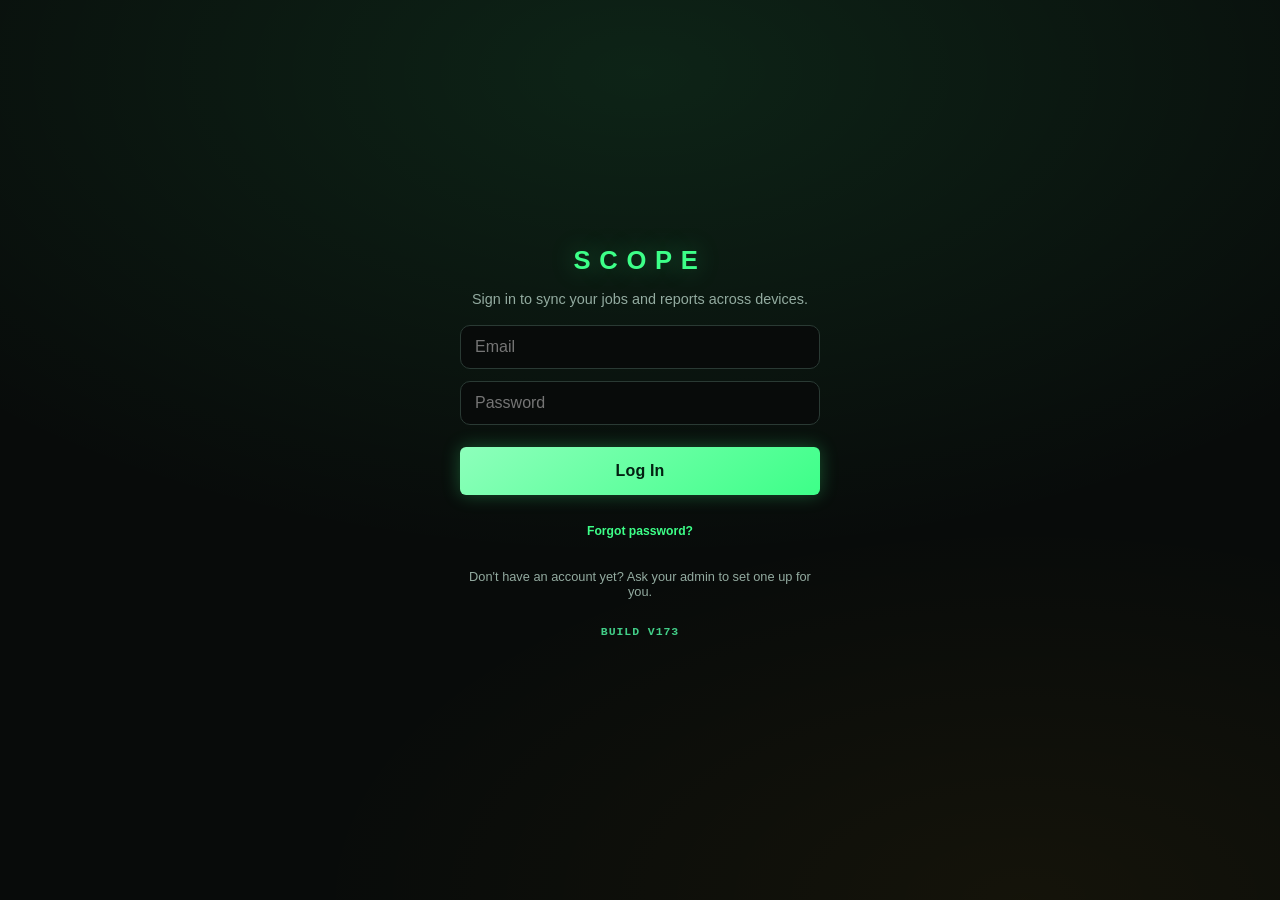
==== index.html @ f16baafd "v173: the doubled screens removed Stage 5 of the design audit, second part (the doubles).  The repor" ====
<!DOCTYPE html>
<html lang="en">
<head>
<meta charset="UTF-8" />
<meta name="viewport" content="width=device-width, initial-scale=1, viewport-fit=cover, maximum-scale=1" />
<title>Scope</title>
<meta name="theme-color" content="#080b0a" />
<meta name="description" content="Building/pest inspection field capture app" />
<link rel="manifest" href="manifest.json" />
<link rel="icon" href="icons/icon.svg" type="image/svg+xml" />
<link rel="apple-touch-icon" href="icons/icon.svg" />
<meta name="apple-mobile-web-app-capable" content="yes" />
<meta name="apple-mobile-web-app-status-bar-style" content="black-translucent" />
<!-- The error log is the FIRST script, ahead of everything, so a failure while the
     rest is still loading is caught (it reads APP_VERSION lazily, so order is safe).
     theme.js follows in the head so a light choice never flashes dark. -->
<script src="error-log.js"></script>
<script src="test-clock.js"></script>
<script src="theme.js"></script>
<link rel="stylesheet" href="styles.css" />
</head>
<body>

<!-- ============ LOGIN VIEW ============ -->
<section id="view-login" class="view">
  <main class="content login-content">
    <div class="login-card">
      <h1 class="login-title">Scope</h1>
      <p class="login-sub">Sign in to sync your jobs and reports across devices.</p>
      <input id="login-email" type="email" placeholder="Email" autocomplete="username" />
      <input id="login-password" type="password" placeholder="Password" autocomplete="current-password" />
      <button id="login-btn" class="btn btn-primary full">Log In</button>
      <p id="login-error" class="login-error hidden"></p>
      <button id="login-forgot" type="button" class="link-btn login-forgot">Forgot password?</button>
      <p class="login-hint">Don't have an account yet? Ask your admin to set one up for you.</p>
      <p id="build-version-label" class="build-version-label"></p>
    </div>
  </main>
</section>

<!-- ============ JOB LIST VIEW ============ -->
<section id="view-joblist" class="view hidden">
  <header class="topbar">
    <h1>Scope</h1>
    <!-- Two in the bar and the rest behind More. Six icons is 324px of
         controls in a 343px phone header, which left the app's own name with
         nineteen pixels. The two kept out here are the ones opened daily. -->
    <button id="open-scheduler-btn" class="icon-btn" aria-label="Scheduler" title="Scheduler">📅</button>
    <button id="open-leads-btn" class="icon-btn" aria-label="Leads" title="Leads">📇</button>
    <button id="open-more-btn" class="icon-btn" aria-label="More" title="More">⋯</button>
  </header>

  <!-- The screens that are opened weekly rather than daily. -->
  <div id="more-sheet" class="more-sheet hidden">
    <div class="more-sheet-panel">
      <button id="open-clients-btn" class="more-item"><span>👥</span> Clients</button>
      <button id="open-referrals-btn" class="more-item"><span>🤝</span> Referrals</button>
      <button id="open-sops-btn" class="more-item"><span>📘</span> SOP library</button>
      <button id="open-swms-btn" class="more-item"><span>🦺</span> Safety statements</button>
      <button id="open-assets-btn" class="more-item"><span>🏷</span> Station register</button>
      <button id="open-business-btn" class="more-item"><span>📊</span> Business figures</button>
      <button id="open-archive-btn" class="more-item"><span>🗂</span> Saved reports</button>
      <button id="open-subcontractors-btn" class="more-item hidden"><span>🧰</span> Subcontractors</button>
      <button id="open-settings-btn" class="more-item"><span>⚙</span> Settings</button>
      <button id="more-close-btn" class="btn btn-secondary full">Close</button>
    </div>
  </div>

  <div id="sync-bar" class="sync-bar hidden">
    <span id="sync-status-text" class="sync-status-text">Signed in</span>
    <span class="sync-actions">
      <button id="business-details-btn" class="link-btn hidden">Settings</button>
      <button id="sync-now-btn" class="link-btn">Sync now</button>
      <button id="password-btn" class="link-btn">Password</button>
      <button id="logout-btn" class="link-btn">Log out</button>
    </span>
  </div>

  <!-- Only shown when something did not back up. The one-line status above
       ellipsises, and "Some items not backed up" on its own tells a
       technician nothing about whether their photos are safe. -->
  <div id="sync-detail" class="sync-detail hidden"></div>

  <main class="content">
    <div class="joblist-toolbar">
      <input id="job-search-input" type="search" class="job-search-input" placeholder="Search jobs by name or address…" autocomplete="off" />
      <div id="job-status-filters" class="status-filter-row">
        <button class="status-filter-chip active" data-status="all">All</button>
        <button class="status-filter-chip" data-status="new">New</button>
        <button class="status-filter-chip" data-status="in_progress">In Progress</button>
        <button class="status-filter-chip" data-status="review">Review</button>
        <button class="status-filter-chip" data-status="completed">Completed</button>
        <button class="status-filter-chip" data-status="due">Due</button>
      </div>
      <!-- Built and shown only once a second technician actually exists —
           see renderTechnicianFilters in app.js. A solo business never
           sees this row at all. -->
      <div id="job-technician-filters" class="status-filter-row hidden"></div>
    </div>

    <div id="job-form" class="card job-form hidden">
      <div id="job-type-picker" class="job-type-picker" role="radiogroup" aria-label="Job type">
        <button type="button" class="job-type-chip active" data-job-type="termite" data-doc-type="timber_pest_inspection">🐜 Timber Pest Inspection</button>
        <button type="button" class="job-type-chip" data-job-type="termite" data-doc-type="termite_monitoring">📍 Monitoring Station Visit</button>
        <button type="button" class="job-type-chip" data-job-type="pest_treatment" data-doc-type="general_pest">🧪 General Pest Treatment</button>
      </div>
      <input id="job-name" type="text" maxlength="120" autocapitalize="words" placeholder="Client / site name" autocomplete="off" />
      <div class="address-field">
        <input id="job-address" type="text" maxlength="200" placeholder="Property address (optional)" autocomplete="off" />
        <ul id="job-address-suggestions" class="address-suggestions hidden"></ul>
        <span class="address-attribution">Address search © OpenStreetMap contributors</span>
      </div>
      <input id="job-phone" type="tel" maxlength="20" placeholder="Client phone (optional)" autocomplete="off" />
      <input id="job-email" type="email" maxlength="120" autocapitalize="none" placeholder="Client email (optional)" autocomplete="off" />
      <!-- Shown when a phone/email matches an existing job — there is no
           client record to open, just a look back at what this same
           contact has booked before. See findClientHistory in db.js. -->
      <div id="returning-client-panel" class="returning-client-panel hidden"></div>
      <label class="field-label">Book it in (optional)</label>
      <div class="row gap">
        <input id="job-scheduled-date" type="date" />
        <input id="job-scheduled-time" type="time" value="09:00" />
      </div>
      <!-- Timber pest inspections only (client-agreement.js). Goes with the
           booking confirmation, so it needs an email and a booked time. -->
      <label id="job-agreement-row" class="job-agreement-row">
        <input id="job-agreement" type="checkbox" checked />
        <span>Email the inspection agreement for the client to sign before the visit</span>
      </label>
      <textarea id="job-notes" maxlength="2000" placeholder="Notes (optional)" rows="2"></textarea>
      <div class="row gap">
        <button id="job-form-cancel" class="btn btn-secondary flex1">Cancel</button>
        <button id="job-form-save" class="btn btn-primary flex1">Create Job</button>
      </div>
    </div>

    <ul id="job-list" class="job-list"></ul>

    <p id="job-empty" class="empty-hint hidden">No jobs yet. Tap "+ New Job" to start your first inspection.</p>
  </main>

  <button id="new-job-btn" class="fab" aria-label="New Job">+ New Job</button>
</section>

<!-- ============ JOB CAPTURE VIEW ============ -->
<section id="view-job" class="view hidden">
  <header class="topbar">
    <button id="back-btn" class="icon-btn" aria-label="Back">←</button>
    <div class="topbar-title">
      <h1 id="job-title">Job</h1>
      <span id="job-subtitle" class="subtitle"></span>
    </div>
    <!-- Hidden until a second technician exists (see renderAssignedToTag in
         app.js) — a solo business has nobody to reassign a job to. -->
    <button id="assigned-to-btn" class="link-btn hidden" aria-label="Reassign this job"></button>
    <button id="delete-job-btn" class="icon-btn" aria-label="Delete job">🗑</button>
  </header>

  <main class="content">
    <div id="due-callout" class="due-callout hidden">
      <span class="due-callout-title" id="due-callout-title"></span>
      <span class="due-callout-sub" id="due-callout-sub"></span>
      <button id="rebook-job-btn" class="btn btn-primary">📅 Book the next inspection</button>
    </div>

    <div id="plan-row" class="plan-row hidden">
      <span id="plan-text" class="plan-text"></span>
      <button id="plan-btn" class="link-btn"></button>
    </div>

    <div class="card inspection-card">
      <div class="row spread">
        <span id="job-status-badge" class="status-badge status-new">New</span>
        <span id="inspection-timer" class="inspection-timer hidden">0:00</span>
      </div>
      <div class="row gap wrap">
        <button id="start-inspection-btn" class="btn btn-primary flex1">▶ Start inspection</button>
        <button id="finish-inspection-btn" class="btn btn-primary flex1 hidden">Finish and open report</button>
      </div>
      <button id="view-report-btn" class="btn btn-outline full hidden">📄 Open Report</button>
      <div id="doc-type-row" class="doc-type-row hidden"></div>
      <button id="view-invoice-btn" class="btn btn-outline full hidden">💰 Invoice</button>
      <button id="client-link-btn" class="btn btn-outline full hidden">🔗 Client link</button>
    </div>

    <!-- One link, one job, expiring. See supabase-migration-027 for why it is
         not a client login. -->
    <div id="client-link-panel" class="card client-link-panel hidden">
      <div class="row spread">
        <strong>Client link</strong>
        <button id="client-link-close" class="icon-btn" aria-label="Close">✕</button>
      </div>
      <p id="client-link-hint" class="calendar-feed-hint">Loading…</p>
      <div class="calendar-feed-url-row">
        <input id="client-link-url" type="text" class="hidden" readonly aria-label="Client link" />
        <button id="client-link-copy" class="btn btn-secondary hidden">Copy</button>
      </div>
      <!-- Asking the client to accept is opt-in, not inferred from the
           document type: an action plan is often sent as the record of works
           already agreed to in person, with the acceptance signed in wet ink,
           and asking a second time muddies which acceptance is the real one.
           See supabase-migration-030. -->
      <label id="client-link-ask-row" class="client-link-ask hidden">
        <input id="client-link-ask" type="checkbox" />
        <span>Ask the client to accept the quote on this page</span>
      </label>
      <div id="client-link-accepted" class="client-link-accepted hidden">
        <p id="client-link-accepted-text"></p>
        <button id="client-link-apply" class="btn btn-outline full">Put this signature on the report</button>
      </div>
      <!-- The inspection agreement, signed before the visit (client-agreement.js). -->
      <label id="client-link-agree-row" class="client-link-ask hidden">
        <input id="client-link-agree" type="checkbox" />
        <span>Ask the client to sign the inspection agreement on this page</span>
      </label>
      <p id="client-link-agreed-text" class="client-link-agreed hidden"></p>
      <button id="client-link-create" class="btn btn-outline full hidden">Create a link</button>
      <button id="client-link-revoke" class="btn btn-secondary full hidden">Revoke this link</button>
    </div>

    <datalist id="zone-suggestions"></datalist>

    <div id="zone-chip-row" class="zone-chip-row hidden"></div>

    <div class="gallery-toolbar">
      <span id="gallery-count" class="gallery-count"></span>
      <button id="gallery-select-toggle" class="link-btn hidden">Select</button>
    </div>

    <div id="gallery" class="gallery"></div>
    <p id="gallery-empty" class="empty-hint">No captures yet for this job. Photos and notes are captured during Start and Finish Inspection.</p>
  </main>

  <div id="selection-bar" class="action-bar selection-bar hidden">
    <button id="selection-cancel-btn" class="icon-btn" aria-label="Cancel selection">✕</button>
    <span id="selection-count" class="selection-count">0 selected</span>
    <button id="selection-save-btn" class="btn btn-secondary" aria-label="Save the selected photos to this phone">⬇ Save</button>
    <button id="selection-zone-btn" class="btn btn-secondary">Change area</button>
    <button id="selection-delete-btn" class="btn btn-danger">Delete</button>
  </div>
</section>

<!-- ============ BULK ZONE-CHANGE MODAL ============ -->
<section id="bulk-zone-modal" class="modal bulk-zone-modal hidden">
  <div class="bulk-zone-card">
    <h2>Change area</h2>
    <p id="bulk-zone-hint" class="import-hint"></p>
    <input id="bulk-zone-input" list="zone-suggestions" type="text" placeholder="e.g. Roof void, Subfloor, Back fence…" autocomplete="off" />
    <div class="row gap">
      <button id="bulk-zone-cancel" class="btn btn-secondary flex1">Cancel</button>
      <button id="bulk-zone-save" class="btn btn-primary flex1">Apply</button>
    </div>
  </div>
</section>

<!-- ============ INSPECTION PHOTO CAPTURE (live camera preview) ============ -->
<section id="inspection-modal" class="modal hidden">
  <div class="camera-wrap">
    <!-- v129: no viewfinder here. Take photo opens the phone's own camera app
         (better focus, flash and low light); the last photo taken shows here
         so it is plain the shot landed. -->
    <div class="inspection-stage">
      <img id="inspection-last-photo" class="inspection-last-photo hidden" alt="The last photo taken" />
      <p id="inspection-stage-hint" class="inspection-stage-hint">Tap <strong>Take photo</strong> and your phone's camera opens. Take the shot, tap the tick, and it comes straight back here.</p>
    </div>
    <div id="inspection-prompt" class="inspection-prompt hidden">
      <span class="inspection-prompt-title">Photograph the front of the property</span>
      <!-- Landscape, and said first. The cover is a wide block on an A4 page,
           so a portrait shot gets letterboxed with the house small in the
           middle — and a house is wider than it is tall anyway. -->
      <span class="inspection-prompt-sub"><strong>Turn the phone sideways.</strong> This becomes the report cover, and fills in most of the property details for you.</span>
    </div>
    <!-- Guided walk (photo-walk.js): one step at a time after the front photo. -->
    <div id="inspection-walk" class="inspection-walk hidden" aria-live="polite"></div>
    <div id="inspection-flash" class="inspection-flash" aria-hidden="true"></div>
    <div class="camera-zone-pill" id="inspection-zone-pill"></div>
    <div id="inspection-checklist-row" class="inspection-checklist-row hidden"></div>
    <input id="inspection-zone-input" list="zone-suggestions" type="text" placeholder="The area you're in now…" autocomplete="off" />
  </div>
  <div class="camera-controls inspection-controls">
    <button id="inspection-still-btn" class="btn btn-primary inspection-take-btn" aria-label="Take photo">📷 Take photo</button>
    <button id="inspection-gallery-btn" class="btn btn-secondary inspection-gallery-btn" aria-label="Add photos from the gallery">🖼 Gallery</button>
    <!-- `capture` set as an attribute (see report.js): it is what makes a
         phone open the camera instead of the photo library. -->
    <input id="inspection-camera-input" type="file" accept="image/*" capture="environment" class="hidden" />
    <input id="inspection-gallery-input" type="file" accept="image/*" multiple class="hidden" />
  </div>
  <button id="inspection-finish-btn" class="btn btn-primary generate-form-btn" aria-label="Finish the inspection and open the report">Finish and open report</button>
</section>

<!-- ============ CAPTURE DETAIL MODAL ============ -->
<section id="detail-modal" class="modal detail-modal hidden">
  <header class="detail-header">
    <button id="detail-close" class="icon-btn light" aria-label="Close">✕</button>
    <span id="detail-zone" class="detail-zone-label"></span>
    <button id="detail-delete" class="icon-btn light" aria-label="Delete capture">🗑</button>
  </header>
  <div class="detail-body" id="detail-body">
    <button id="detail-prev" class="detail-nav-btn detail-nav-prev" aria-label="Previous capture">‹</button>
    <div class="detail-photo-zoom-wrap" id="detail-photo-zoom-wrap">
      <img id="detail-photo" class="detail-photo hidden" alt="Capture photo" />
    </div>
    <button id="detail-next" class="detail-nav-btn detail-nav-next" aria-label="Next capture">›</button>
    <div id="detail-audio-wrap" class="detail-audio-wrap hidden">
      <audio id="detail-audio" controls></audio>
    </div>
    <button id="detail-apply-suggested-zone" class="btn btn-outline detail-add-memo hidden">✨ Use the suggested area</button>
    <button id="detail-save-btn" class="btn btn-outline detail-add-memo hidden">⬇ Save to phone</button>
  </div>
</section>

<!-- ============ REPORT REVIEW VIEW ============ -->
<section id="view-report" class="view hidden">
  <header class="topbar">
    <button id="report-back-btn" class="icon-btn" aria-label="Back">←</button>
    <div class="topbar-title">
      <h1 id="report-title">Termite Inspection Report</h1>
      <span id="report-subtitle" class="subtitle"></span>
    </div>
    <button id="report-export-btn" class="icon-btn" aria-label="Export PDF" title="Export PDF">⤓</button>
  </header>

  <main class="content">
    <div class="card ai-draft-card">
      <div class="row spread">
        <div>
          <strong>AI Draft</strong>
          <p class="ai-draft-hint">Have AI read your photos and suggest answers for you to review.</p>
        </div>
      </div>
      <button id="ai-draft-btn" class="btn btn-outline full">🤖 Generate AI Draft</button>
    </div>

    <div id="schema-mismatch-notice" class="card schema-mismatch hidden"></div>

    <ul id="report-section-list" class="report-section-list"></ul>

    <div id="audit-trail-card" class="card audit-card hidden">
      <button id="audit-toggle-btn" class="btn btn-outline full">🕓 History</button>
      <div id="audit-trail-body" class="audit-body hidden"></div>
    </div>

    <div id="preflight-card" class="card preflight-card hidden">
      <div id="preflight-body" class="preflight-body"></div>
    </div>

    <button id="finalize-report-btn" class="btn btn-primary full" disabled>Sign and finish</button>
    <p id="finalize-hint" class="empty-hint">All sections need a green tick before the report can be finalized.</p>
    <div id="finalize-post-actions" class="finalize-post-actions hidden">
      <button id="report-send-btn" class="btn btn-primary">📧 Send Report</button>
      <button id="report-save-btn" class="btn btn-secondary">💾 Save Report</button>
    </div>
    <!-- Hidden until the report has actually been emailed once (see
         renderEmailStatus in report.js) — "did they get it" only ever
         means anything after a send has happened. -->
    <div id="email-status-row" class="email-status-row hidden">
      <span id="email-status-text"></span>
      <button id="email-status-check-btn" class="link-btn">Check status</button>
    </div>
  </main>
</section>

<!-- ============ REPORT SECTION EDITOR VIEW ============ -->
<section id="view-report-section" class="view hidden">
  <header class="topbar">
    <button id="section-back-btn" class="icon-btn" aria-label="Back">←</button>
    <div class="topbar-title">
      <h1 id="section-title">Section</h1>
      <span id="section-subtitle" class="subtitle"></span>
    </div>
  </header>

  <main class="content">
    <div id="report-section-fields" class="report-section-fields"></div>
  </main>

  <div class="action-bar">
    <button id="section-save-btn" class="btn btn-primary full">Save & Back to Report</button>
  </div>
</section>

<!-- ============ CLIENTS ============ -->
<!-- Who the work is for. A client is NOT a property — one client can have
     four — so the address here is their billing address and the property
     stays on the job. See migration 029. -->
<section id="view-clients" class="view hidden">
  <header class="topbar">
    <button id="clients-back-btn" class="icon-btn" aria-label="Back">←</button>
    <div class="topbar-title">
      <h1>Clients</h1>
      <span id="clients-subtitle" class="subtitle"></span>
    </div>
  </header>
  <main class="content">
    <input id="clients-search" type="search" class="search-input" placeholder="Search by name, phone or address…" autocomplete="off" />
    <ul id="clients-list" class="report-section-list"></ul>
  </main>
  <div class="action-bar">
    <button id="client-new-btn" class="btn btn-primary full">+ New client</button>
  </div>
</section>

<!-- Referral register (referrals-ui.js, v121). -->
<section id="view-referrals" class="view hidden">
  <header class="topbar">
    <button id="referrals-back-btn" class="icon-btn" aria-label="Back">←</button>
    <div class="topbar-title">
      <h1>Referrals</h1>
      <span id="referrals-subtitle" class="subtitle"></span>
    </div>
  </header>
  <main class="content">
    <p class="empty-hint referrals-rule">$50 off their next service for every person a client refers, once that person has paid for their first job.</p>
    <div id="referrals-summary" class="referrals-summary"></div>
    <div id="referral-form" class="card referral-form hidden">
      <label class="field-label" for="referral-referrer">Who made the referral</label>
      <select id="referral-referrer"></select>
      <label class="field-label" for="referral-referred">Who they referred</label>
      <select id="referral-referred"></select>
      <input id="referral-notes" type="text" maxlength="300" placeholder="Notes (optional)" autocomplete="off" />
      <p id="referral-form-err" class="referral-form-err" hidden></p>
      <div class="row gap">
        <button id="referral-cancel-btn" class="btn btn-secondary flex1">Cancel</button>
        <button id="referral-save-btn" class="btn btn-primary flex1">Record it</button>
      </div>
    </div>
    <ul id="referrals-list" class="referrals-list"></ul>
  </main>
  <div class="action-bar">
    <button id="referral-new-btn" class="btn btn-primary full">+ Record a referral</button>
  </div>
</section>

<!-- SOP library (sops-ui.js, v122). -->
<section id="view-sops" class="view hidden">
  <header class="topbar">
    <button id="sops-back-btn" class="icon-btn" aria-label="Back">←</button>
    <div class="topbar-title">
      <h1>SOP library</h1>
      <span id="sops-subtitle" class="subtitle"></span>
    </div>
    <button id="sops-print-btn" class="icon-btn" aria-label="Print the SOP register" title="Print the register">⤓</button>
  </header>
  <main class="content">
    <p class="empty-hint sops-rule">Each procedure is approved, reviewed on schedule and signed as read, and every version is kept: the record an ISO 9001 auditor asks to see.</p>
    <input id="sops-search" type="search" class="search-input" placeholder="Search procedures…" autocomplete="off" />
    <div id="sops-lists"></div>
    <div id="sops-starters" class="card sops-starters hidden">
      <p>Starter drafts, written from how Scope already works: inspections, chemicals, roof and subfloor safety, records, complaints, document control, equipment checks. Read, change and approve each one.</p>
      <button id="sops-starters-btn" class="btn btn-outline full">Add starter drafts</button>
    </div>
  </main>
  <div class="action-bar">
    <button id="sop-new-btn" class="btn btn-primary full">+ New SOP</button>
  </div>
</section>

<section id="view-sop" class="view hidden">
  <header class="topbar">
    <button id="sop-back-btn" class="icon-btn" aria-label="Back">←</button>
    <div class="topbar-title">
      <h1 id="sop-code">SOP</h1>
      <span id="sop-state" class="subtitle"></span>
    </div>
  </header>
  <main class="content">
    <h2 id="sop-title" class="sop-title"></h2>
    <dl id="sop-meta" class="sop-meta"></dl>
    <p id="sop-draft-banner" class="sop-draft-banner hidden"></p>
    <article id="sop-body" class="card sop-body"></article>
    <div class="sop-actions">
      <button id="sop-sign-btn" class="btn btn-primary full">I have read this</button>
      <button id="sop-edit-btn" class="btn btn-outline full">Edit</button>
      <button id="sop-approve-btn" class="btn btn-primary full">Approve</button>
      <button id="sop-discard-btn" class="btn btn-secondary full">Discard the draft</button>
      <button id="sop-reviewed-btn" class="btn btn-outline full">Reviewed: no changes needed</button>
      <button id="sop-print-btn" class="btn btn-outline full">Print / save as PDF</button>
      <p id="sop-admin-note" class="empty-hint sop-admin-note hidden">Only an admin can approve changes.</p>
    </div>
    <h2 id="sop-signed-title" class="business-heading">Read and signed</h2>
    <ul id="sop-signed" class="sop-small-list"></ul>
    <h2 class="business-heading">History</h2>
    <ul id="sop-history" class="sop-small-list"></ul>
    <button id="sop-retire-btn" class="btn btn-secondary full sop-retire">Retire this SOP</button>
  </main>
</section>

<section id="view-sop-edit" class="view hidden">
  <header class="topbar">
    <button id="sop-edit-back-btn" class="icon-btn" aria-label="Back">←</button>
    <div class="topbar-title">
      <h1>Edit SOP</h1>
      <span id="sop-edit-heading" class="subtitle"></span>
    </div>
  </header>
  <main class="content sop-edit">
    <label class="field-label" for="sop-edit-title">Title</label>
    <input id="sop-edit-title" type="text" maxlength="160" autocomplete="off" />
    <div class="row gap">
      <div class="flex1">
        <label class="field-label" for="sop-edit-category">Category</label>
        <select id="sop-edit-category"></select>
      </div>
      <div class="flex1">
        <label class="field-label" for="sop-edit-review">Review every</label>
        <select id="sop-edit-review">
          <option value="6">6 months</option>
          <option value="12">12 months</option>
          <option value="24">24 months</option>
        </select>
      </div>
    </div>
    <label class="field-label" for="sop-edit-owner">Owner (who keeps it up to date)</label>
    <input id="sop-edit-owner" type="text" maxlength="120" autocomplete="off" />
    <label class="field-label" for="sop-edit-body">The procedure</label>
    <textarea id="sop-edit-body" rows="16" placeholder="## Heading&#10;1. A numbered step&#10;- A bullet point"></textarea>
    <p class="empty-hint sop-format-hint">## starts a heading, 1. a numbered step, - a bullet.</p>
    <div id="sop-edit-note-row">
      <label class="field-label" for="sop-edit-note">What changed in this version</label>
      <input id="sop-edit-note" type="text" maxlength="300" autocomplete="off" placeholder="e.g. Added the roof void heat limit" />
    </div>
  </main>
  <div class="action-bar">
    <button id="sop-edit-save" class="btn btn-primary full">Save draft</button>
  </div>
</section>

<section id="view-client" class="view hidden">
  <header class="topbar">
    <button id="client-back-btn" class="icon-btn" aria-label="Back">←</button>
    <div class="topbar-title">
      <h1 id="client-title">Client</h1>
      <span id="client-subtitle" class="subtitle"></span>
    </div>
    <button id="client-delete-btn" class="icon-btn" aria-label="Delete client" title="Delete client">🗑</button>
  </header>
  <main class="content">
    <div id="client-fields"></div>

    <h2 class="business-heading">Properties</h2>
    <ul id="client-properties" class="report-section-list"></ul>

    <h2 class="business-heading">Jobs</h2>
    <ul id="client-jobs" class="report-section-list"></ul>
  </main>
  <div class="action-bar">
    <button id="client-save-btn" class="btn btn-primary full">Save</button>
  </div>
</section>

<!-- ============ LEADS ============ -->
<!-- Enquiries that are not yet jobs. Kept out of the diary on purpose: a job
     is work that exists, a lead is work that might. -->
<section id="view-leads" class="view hidden">
  <header class="topbar">
    <button id="leads-back-btn" class="icon-btn" aria-label="Back">←</button>
    <div class="topbar-title">
      <h1>Enquiries</h1>
      <span id="leads-subtitle" class="subtitle"></span>
    </div>
  </header>
  <main class="content">
    <div id="leads-due" class="card leads-due hidden"></div>
    <div id="leads-board"></div>
  </main>
  <div class="action-bar">
    <button id="lead-new-btn" class="btn btn-primary full">+ New enquiry</button>
  </div>
</section>

<section id="view-lead" class="view hidden">
  <header class="topbar">
    <button id="lead-back-btn" class="icon-btn" aria-label="Back">←</button>
    <div class="topbar-title">
      <h1 id="lead-title">Enquiry</h1>
      <span id="lead-subtitle" class="subtitle"></span>
    </div>
    <button id="lead-delete-btn" class="icon-btn" aria-label="Delete enquiry" title="Delete enquiry">🗑</button>
  </header>
  <main class="content">
    <div id="lead-due-banner" class="card leads-due hidden"></div>
    <div id="lead-fields"></div>

    <h2 class="business-heading">Where it is up to</h2>
    <div id="lead-stages" class="lead-stages"></div>

    <h2 class="business-heading">Do something about it</h2>
    <div class="lead-actions">
      <button id="lead-call-btn" class="btn btn-outline">📞 Call</button>
      <button id="lead-text-btn" class="btn btn-outline">💬 Text</button>
      <button id="lead-snooze-btn" class="btn btn-secondary">Snooze a week</button>
    </div>
    <button id="lead-convert-btn" class="btn btn-primary full lead-convert">Won — book it as a job</button>
  </main>
</section>

<!-- ============ QR SCANNER ============ -->
<!-- Reads the sticker inside a bait station cap. The phone's own camera app
     takes the photo; it is decoded on the device and thrown away. This
     screen only shows while that photo is read, or when it could not be. -->
<input id="qr-camera-input" type="file" accept="image/*" capture="environment" class="hidden">
<section id="qr-modal" class="modal hidden">
  <div class="camera-wrap qr-stage">
    <p id="qr-hint" class="qr-hint">Reading the sticker…</p>
  </div>
  <div class="camera-controls qr-controls">
    <button id="qr-retry-btn" class="btn btn-primary hidden">📷 Try again</button>
    <button id="qr-cancel-btn" class="btn btn-secondary">Cancel</button>
  </div>
</section>

<!-- ============ STATION REGISTER ============ -->
<!-- The stations physically installed at a property, built from the station
     registers in the reports rather than kept in a second store that could
     disagree with them. See assets.js. -->
<section id="view-assets" class="view hidden">
  <header class="topbar">
    <button id="assets-back-btn" class="icon-btn" aria-label="Back">←</button>
    <div class="topbar-title">
      <h1>Stations</h1>
      <span class="subtitle">Properties with a register</span>
    </div>
  </header>
  <main class="content">
    <ul id="assets-property-list" class="report-section-list"></ul>
  </main>
</section>

<section id="view-asset-property" class="view hidden">
  <header class="topbar">
    <button id="asset-property-back-btn" class="icon-btn" aria-label="Back">←</button>
    <div class="topbar-title">
      <h1 id="asset-property-title">Property</h1>
      <span id="asset-property-subtitle" class="subtitle"></span>
    </div>
  </header>
  <main class="content">
    <ul id="asset-station-list" class="report-section-list"></ul>
  </main>
  <div class="action-bar">
    <button id="asset-stickers-btn" class="btn btn-outline full">🏷 Print QR stickers</button>
  </div>
</section>

<section id="view-asset-stickers" class="view hidden">
  <header class="topbar no-print">
    <button id="asset-stickers-back-btn" class="icon-btn" aria-label="Back">←</button>
    <div class="topbar-title">
      <h1>QR stickers</h1>
      <span id="asset-stickers-subtitle" class="subtitle"></span>
    </div>
  </header>
  <main class="content">
    <p class="empty-hint no-print">
      Print on weatherproof label stock and stick one inside each station cap. Scanning one opens that
      station straight away, so a finding cannot be recorded against the wrong number.
      The code carries a reference and nothing else — no address, no client name.
    </p>
    <div id="asset-sticker-sheet" class="sticker-sheet"></div>
  </main>
  <div class="action-bar no-print">
    <button id="asset-print-btn" class="btn btn-primary full">Print</button>
  </div>
</section>

<!-- ============ BUSINESS FIGURES ============ -->
<!-- Reads the records already on the device. Nothing here is entered by
     hand, so nothing here can be out of date in a way the diary is not. -->
<section id="view-business" class="view hidden">
  <header class="topbar">
    <button id="business-back-btn" class="icon-btn" aria-label="Back">←</button>
    <div class="topbar-title">
      <h1>Business</h1>
      <span id="business-period-label" class="subtitle"></span>
    </div>
  </header>

  <main class="content">
    <label class="field-label" for="business-period">Period</label>
    <select id="business-period" class="business-period"></select>

    <div id="business-body"></div>
  </main>
</section>

<!-- ============ SAFE WORK METHOD STATEMENTS ============ -->
<!-- Three views, mirroring the report flow a technician already knows:
     the register, one statement's sections, and one section being filled in.
     A statement is NOT a report document type — see DOCUMENT_TYPES in
     report.js — because a job holds one report and needs to be able to carry
     a safety statement alongside it rather than instead of it. -->
<section id="view-swms-list" class="view hidden">
  <header class="topbar">
    <button id="swms-list-back-btn" class="icon-btn" aria-label="Back">←</button>
    <div class="topbar-title">
      <h1>Safety statements</h1>
      <span class="subtitle">Safe Work Method Statements</span>
    </div>
  </header>

  <main class="content">
    <p class="empty-hint swms-intro">
      What a builder, strata manager or facilities company asks for before they will let you on site.
      One can be written for a single job, or once for an activity and reused.
    </p>
    <ul id="swms-list" class="report-section-list"></ul>
  </main>

  <div class="action-bar">
    <button id="swms-new-btn" class="btn btn-primary full">+ New statement</button>
  </div>
</section>

<section id="view-swms" class="view hidden">
  <header class="topbar">
    <button id="swms-back-btn" class="icon-btn" aria-label="Back">←</button>
    <div class="topbar-title">
      <h1 id="swms-title">Safe Work Method Statement</h1>
      <span id="swms-subtitle" class="subtitle"></span>
    </div>
    <button id="swms-delete-btn" class="icon-btn" aria-label="Delete statement" title="Delete statement">🗑</button>
  </header>

  <main class="content">
    <p id="swms-gate-hint" class="empty-hint">
      Answer “What This Job Involves” first — it decides which hazard pages you get.
    </p>
    <ul id="swms-section-list" class="report-section-list"></ul>
  </main>
</section>

<section id="view-swms-section" class="view hidden">
  <header class="topbar">
    <button id="swms-section-back-btn" class="icon-btn" aria-label="Back">←</button>
    <div class="topbar-title">
      <h1 id="swms-section-title">Section</h1>
      <span id="swms-section-subtitle" class="subtitle"></span>
    </div>
  </header>

  <main class="content">
    <div id="swms-section-fields" class="report-section-fields"></div>
  </main>

  <div class="action-bar">
    <button id="swms-section-save-btn" class="btn btn-primary full">Save &amp; Back</button>
  </div>
</section>

<!-- ============ SAVED REPORTS ARCHIVE VIEW ============ -->
<!-- ============ SCHEDULER VIEW ============ -->
<section id="view-scheduler" class="view hidden">
  <header class="topbar">
    <button id="scheduler-back-btn" class="icon-btn" aria-label="Back">←</button>
    <div class="topbar-title">
      <h1>Diary</h1>
      <span id="scheduler-month-label" class="subtitle"></span>
    </div>
    <button id="reminders-open" class="icon-btn" aria-label="Tomorrow's reminders" title="Tomorrow's reminders">🔔</button>
    <button id="calendar-feed-open" class="icon-btn" aria-label="Calendar feed" title="Subscribe from another calendar">🔗</button>
    <button id="agent-open" class="icon-btn" aria-label="Booking assistant" title="Booking assistant">💬</button>
  </header>

  <!-- Tomorrow's reminders. Checking what a client is about to be sent used
       to mean calling the Edge Function by hand with a JSON body, which is
       not a thing anyone should have to do to find out what their business
       is saying to their customers. Preview first, send second, always in
       that order. -->
  <div id="reminders-panel" class="agent-panel hidden">
    <div class="agent-head">
      <span class="agent-title">Tomorrow's reminders</span>
      <button id="reminders-close" class="icon-btn" aria-label="Close">✕</button>
    </div>
    <p id="reminders-hint" class="calendar-feed-hint">
      See exactly what each client gets before anything is sent.
    </p>
    <!-- Texts that came back. Above the list because a reply like "can we move it to
         11?" is more urgent than a preview of tomorrow. Empty and invisible when there
         is nothing unread. -->
    <!-- What clients asked for on their client page (portal-inbox.js, v134). -->
    <div id="reminders-portal"></div>
    <div id="reminders-replies"></div>
    <div id="reminders-list"></div>
    <button id="reminders-check" class="btn btn-outline full">Check tomorrow</button>
    <button id="reminders-send" class="btn btn-primary full hidden">Send these now</button>
  </div>

  <!-- Booking assistant: reads the diary and proposes bookings the
       technician confirms. Lives inside the scheduler because that is the
       only thing it can act on. -->
  <div id="agent-panel" class="agent-panel hidden">
    <div class="agent-head">
      <span class="agent-title">Booking assistant</span>
      <button id="agent-close" class="icon-btn" aria-label="Close assistant">✕</button>
    </div>
    <div id="agent-log" class="agent-log"></div>
    <div class="agent-input-row">
      <input id="agent-input" type="text" placeholder="e.g. book the Nguyen re-inspection Tuesday morning" autocomplete="off" />
      <button id="agent-send" class="btn btn-primary agent-send">Send</button>
    </div>
  </div>

  <!-- Calendar feed: a live .ics link any external calendar can subscribe
       to. See calendar-feed.js — this only holds the markup it drives. -->
  <div id="calendar-feed-panel" class="agent-panel hidden">
    <div class="agent-head">
      <span class="agent-title">Calendar feed</span>
      <button id="calendar-feed-close" class="icon-btn" aria-label="Close">✕</button>
    </div>
    <p id="calendar-feed-hint" class="calendar-feed-hint">Loading…</p>
    <div class="calendar-feed-url-row">
      <input id="calendar-feed-url" type="text" class="hidden" readonly aria-label="Calendar feed link" />
      <button id="calendar-feed-copy" class="btn btn-secondary hidden">Copy</button>
    </div>
    <button id="calendar-feed-generate" class="btn btn-outline full hidden">Generate link</button>
    <button id="calendar-feed-regenerate" class="btn btn-outline full hidden">Regenerate link</button>
  </div>

  <main class="content">
    <div class="cal-nav">
      <button id="scheduler-prev" class="icon-btn" aria-label="Previous month">‹</button>
      <!-- Today sits with the other two things that move the calendar, not up
           in the topbar. It was crowding the month label off a phone screen,
           and "jump back to today" was never a title-bar action to begin
           with — it belongs beside the arrows it undoes. -->
      <button id="scheduler-today" class="link-btn">Today</button>
      <button id="scheduler-next" class="icon-btn" aria-label="Next month">›</button>
    </div>

    <div id="scheduler-grid" class="cal-grid"></div>

    <div class="day-header">
      <h2 class="invoice-section-heading" id="scheduler-day-title">Today</h2>
      <span id="scheduler-day-load" class="day-load">Nothing booked</span>
    </div>
    <!-- Appears only on a day with three or more jobs that could be driven in
         a better order. It proposes; nothing moves until it is accepted. -->
    <button id="scheduler-tidy" class="btn btn-outline full hidden">Better order for this day</button>
    <div id="scheduler-slots" class="slot-list"></div>

    <h2 class="invoice-section-heading backlog-heading">
      Waiting to be booked <span id="scheduler-backlog-count" class="backlog-count hidden"></span>
    </h2>
    <p class="empty-hint backlog-hint">Tap Book to drop one into the first free slot on the selected day, or tap a slot above to choose the time.</p>
    <div id="scheduler-backlog" class="agenda-list"></div>
  </main>
</section>

<!-- ============ SLOT BOOKING PICKER ============ -->
<section id="slot-picker-modal" class="modal slot-picker-modal hidden">
  <div class="slot-picker-card">
    <h2 id="slot-picker-title">Book this slot</h2>
    <label class="field-label" for="slot-picker-duration">How long?</label>
    <select id="slot-picker-duration">
      <option value="30">30 minutes</option>
      <option value="60" selected>1 hour</option>
      <option value="90">1.5 hours</option>
      <option value="120">2 hours</option>
      <option value="180">3 hours</option>
      <option value="240">4 hours</option>
    </select>
    <p class="empty-hint slot-picker-hint">Pick a job to put in this slot:</p>
    <div id="slot-picker-list" class="slot-picker-list"></div>
    <button id="slot-picker-cancel" class="btn btn-secondary full">Cancel</button>
  </div>
</section>

<!-- ============ INVOICE VIEW ============ -->
<section id="view-invoice" class="view hidden">
  <header class="topbar">
    <button id="invoice-back-btn" class="icon-btn" aria-label="Back">←</button>
    <div class="topbar-title">
      <h1>Invoice</h1>
      <span id="invoice-subtitle" class="subtitle"></span>
    </div>
    <button id="invoice-print-btn" class="icon-btn" aria-label="Print invoice" title="Print / Save as PDF">⤓</button>
  </header>

  <main class="content">
    <div class="card invoice-meta">
      <div class="field-row">
        <label class="field-label">Bill to</label>
        <input id="invoice-client-name" type="text" placeholder="Client name" autocomplete="off" />
      </div>
      <div class="field-row">
        <label class="field-label">Client email</label>
        <input id="invoice-client-email" type="email" placeholder="Client email" autocomplete="off" />
      </div>
      <div class="field-row">
        <label class="field-label">Property</label>
        <input id="invoice-property" type="text" placeholder="Property address" autocomplete="off" />
      </div>
      <div class="row gap">
        <div class="field-row flex1">
          <label class="field-label">Issued</label>
          <input id="invoice-issue-date" type="date" />
        </div>
        <div class="field-row flex1">
          <label class="field-label">Due</label>
          <input id="invoice-due-date" type="date" />
        </div>
      </div>
    </div>

    <h2 class="invoice-section-heading">Line items</h2>
    <div id="invoice-lines" class="invoice-lines"></div>
    <button id="invoice-add-line" class="btn btn-outline full">+ Add line</button>

    <div class="card invoice-totals">
      <div class="invoice-total-row"><span>Subtotal</span><span id="invoice-subtotal">$0.00</span></div>
      <div class="invoice-total-row" id="invoice-gst-row"><span>GST (10%)</span><span id="invoice-gst">$0.00</span></div>
      <div class="invoice-total-row invoice-grand"><span>Total</span><span id="invoice-total">$0.00</span></div>
      <label class="checkbox-chip">
        <input id="invoice-gst-registered" type="checkbox" checked />
        Apply GST (registered for GST)
      </label>
    </div>

    <!-- Referral credit owed to this client (referrals-ui.js). -->
    <div id="invoice-referral-row" class="invoice-referral-row hidden">
      <p id="invoice-referral-text"></p>
      <button id="invoice-referral-btn" class="btn btn-outline full">Take $50 off this invoice</button>
    </div>

    <div id="invoice-xero-state" class="invoice-xero-state"></div>

    <!-- Paid: from Xero, or marked by hand for money received outside it. -->
    <div id="invoice-paid-row" class="invoice-paid-row">
      <span id="invoice-paid-text" class="invoice-paid-text"></span>
      <button id="invoice-paid-btn" class="link-btn">Mark as paid</button>
    </div>

    <button id="invoice-save-btn" class="btn btn-secondary full">Save invoice</button>
    <button id="invoice-xero-btn" class="btn btn-primary full">Send to Xero as draft</button>
    <button id="invoice-email-btn" class="btn btn-outline full">📧 Email invoice to client</button>
    <!-- Same pattern as the report view's email-status-row — hidden until
         the invoice has actually been emailed once. -->
    <div id="invoice-email-status-row" class="email-status-row hidden">
      <span id="invoice-email-status-text"></span>
      <button id="invoice-email-status-check-btn" class="link-btn">Check status</button>
    </div>
  </main>
</section>

<section id="view-archive" class="view hidden">
  <header class="topbar">
    <button id="archive-back-btn" class="icon-btn" aria-label="Back">←</button>
    <div class="topbar-title">
      <h1>Saved Reports</h1>
      <span class="subtitle">Every report you've started or submitted, stored on this device</span>
    </div>
  </header>

  <main class="content">
    <ul id="archive-list" class="report-section-list archive-list"></ul>
    <p id="archive-empty" class="empty-hint hidden">No reports saved yet. Reports appear here as soon as you start filling one in — finished or not.</p>

    <div id="ai-accuracy" class="ai-accuracy hidden"></div>

    <button id="export-data-btn" class="btn btn-outline full">⬇ Export All Data</button>
    <p class="empty-hint">Saves every job, report, invoice, client, enquiry and safety statement as a file you keep yourself — a backup independent of the cloud. Photos aren't in it: they are kept on each phone and in your cloud storage, with no separate backup.</p>

    <button id="error-log-btn" class="btn btn-outline full">Copy problem log</button>
    <p id="error-log-hint" class="empty-hint">Nothing has gone wrong on this device.</p>
  </main>
</section>

<div id="toast" class="toast hidden"></div>

<!-- error-log.js and theme.js are in the <head> (see there). version.js is the
     first of the scripts below; error-log.js reads APP_VERSION lazily. -->
<script src="version.js"></script>
<!-- Vendored, not CDN-loaded. These are render-blocking scripts that run before
     any app code, so an unreachable or slow CDN at a job site means a blank
     screen, not a degraded one. Serving them from the same origin also lets the
     service worker cache them, which is what makes PDF export work offline. -->
<script src="vendor/supabase.min.js"></script>
<script src="vendor/html2pdf.bundle.min.js"></script>
<script src="vendor/qrcode.min.js"></script>
<script src="vendor/jsqr.min.js"></script>
<script src="supabase-config.js"></script>
<!-- Before every module that asks the technician a question: on an
     installed iOS home-screen app, native confirm/prompt never appear. -->
<script src="html-safe.js"></script>
<script src="undo-delete.js"></script>
<script src="dialog.js"></script>
<script src="common.js"></script>
<script src="photo-prep.js"></script>
<script src="save-to-phone.js"></script>
<script src="ios-install.js"></script>
<script src="db.js"></script>
<script src="comment-templates.js"></script>
<script src="form-render.js"></script>
<script src="report-schema.js"></script>
<script src="pest-treatment-schema.js"></script>
<script src="photo-checklists.js"></script>
<script src="photo-walk.js"></script>
<script src="walk-rollup.js"></script>
<script src="finish-step.js"></script>
<script src="pest-products.js"></script>
<script src="termite-management-schemas.js"></script>
<script src="swms-schema.js"></script>
<script src="invoicing.js"></script>
<script src="availability.js"></script>
<script src="routing.js"></script>
<script src="reporting.js"></script>
<script src="assets.js"></script>
<script src="clients.js"></script>
<script src="qr-scan.js"></script>
<script src="pipeline.js"></script>
<script src="sync-merge.js"></script>
<script src="sync.js"></script>
<script src="org.js"></script>
<script src="subcontractor.js"></script>
<script src="subcontractors-ui.js"></script>
<script src="tester.js"></script>
<script src="media.js"></script>
<script src="xero.js"></script>
<script src="geo.js"></script>
<script src="ai.js"></script>
<script src="email.js"></script>
<script src="comms.js"></script>
<script src="booking-notice.js"></script>
<script src="booking-edit.js"></script>
<script src="followups.js"></script>
<script src="reminders-ui.js"></script>
<script src="reminder-nudge.js"></script>
<script src="backup.js"></script>
<script src="restore.js"></script>
<script src="sync-conflicts.js"></script>
<script src="report-print.js"></script>
<script src="report-sketch.js"></script>
<script src="report.js"></script>
<script src="report-client.js"></script>
<script src="sharepoint.js"></script>
<script src="invoice-ui.js"></script>
<script src="swms-ui.js"></script>
<script src="business-ui.js"></script>
<script src="assets-ui.js"></script>
<script src="leads-ui.js"></script>
<script src="clients-ui.js"></script>
<script src="followups-ui.js"></script>
<script src="referrals.js"></script>
<script src="referrals-ui.js"></script>
<script src="portal-inbox.js"></script>
<script src="sop-rules.js"></script>
<script src="sop-templates.js"></script>
<script src="sops-ui.js"></script>
<script src="job-details.js"></script>
<script src="job-layout.js"></script>
<script src="today.js"></script>
<script src="today-ui.js"></script>
<script src="tabbar.js"></script>
<script src="sync-state.js"></script>
<script src="client-agreement.js"></script>
<script src="client-link.js"></script>
<script src="scheduler.js"></script>
<script src="schedule-agent.js"></script>
<script src="calendar-feed.js"></script>
<script src="demo.js"></script>
<script src="app.js"></script>
<!-- Last: it only watches the screens the scripts above build. -->
<script src="nav-history.js"></script>
</body>
</html>
---- styles.css ----
/* ---------- Palette ----------
   Instrument panel, not consumer app. The reasoning that produced the
   original dark-with-high-chroma scheme — used outdoors in full Australian
   sun, where a white screen becomes a mirror, read at a glance through a
   greasy screen protector — is the same reasoning behind cockpit avionics,
   so this leans into that rather than decorating over it.

   Colour carries meaning here, following the aviation convention the app was
   already half using:
     GREEN  nominal / the primary action / it worked
     AMBER  caution — due soon, running tight, needs a look
     RED    warning — overdue, destructive, it failed
   Nothing is coloured for decoration. If something is amber on this screen
   it is because it wants attention, and that is worth protecting. */
:root {
  --bg: #080b0a;            /* gunmetal, faint green cast rather than navy */
  --bg-elev: #101614;
  --card: #161e1b;
  --border: #2a3a34;
  --text: #e6f1ea;          /* phosphor white */
  --text-dim: #93aba0;

  --accent: #3dff88;        /* radar phosphor green — nominal / primary */
  --accent-soft: #8dffbb;
  --accent-dim: #1f7a46;
  --accent-ink: #032012;    /* text/icon colour that sits ON --accent */

  --accent-2: #ffb000;      /* instrument amber — caution / informational */
  --accent-2-ink: #2a1b00;

  --danger: #ff6666;
  --danger-ink: #330505;
  --warning: #ffb000;       /* same amber: caution is one idea, one colour */
  --success: #3dff88;

  /* Glows are what make a control read as lit rather than painted on —
     the difference between a backlit panel and a sticker. */
  --glow-accent: 0 0 18px rgba(61, 255, 136, 0.28);
  --glow-accent-2: 0 0 18px rgba(255, 176, 0, 0.26);
  --glow-danger: 0 0 18px rgba(255, 77, 77, 0.28);

  /* Readouts — times, dates, counts, identifiers. Anything a technician
     reads as a VALUE rather than as prose gets the instrument face. */
  --font-readout: ui-monospace, SFMono-Regular, "SF Mono", Menlo, Consolas, "Liberation Mono", monospace;

  --safe-top: env(safe-area-inset-top, 0px);
  --safe-bottom: env(safe-area-inset-bottom, 0px);
}
* { box-sizing: border-box; }

html, body {
  margin: 0;
  padding: 0;
  height: 100%;
  background: var(--bg);
  color: var(--text);
  font-family: -apple-system, BlinkMacSystemFont, "Segoe UI", Roboto, Helvetica, Arial, sans-serif;
  -webkit-tap-highlight-color: transparent;
  overscroll-behavior-y: contain;
}

body {
  display: flex;
  flex-direction: column;
  min-height: 100vh;
  min-height: 100dvh;
}

.hidden { display: none !important; }

.view {
  display: flex;
  flex-direction: column;
  height: 100vh;
  height: 100dvh;
  position: relative;
}

/* ---------- Top bar ---------- */
.topbar {
  display: flex;
  align-items: center;
  gap: 10px;
  padding: calc(14px + var(--safe-top)) 16px 14px;
  background: var(--bg-elev);
  border-bottom: 1px solid var(--border);
  flex-shrink: 0;
}

.topbar h1 {
  font-size: 1.15rem;
  margin: 0;
  font-weight: 700;
  flex: 1;
  min-width: 0;
}

.topbar-title {
  flex: 1;
  min-width: 0;
}

.topbar-title h1 {
  white-space: nowrap;
  overflow: hidden;
  text-overflow: ellipsis;
}

.subtitle {
  font-size: 0.78rem;
  color: var(--text-dim);
}

.icon-btn {
  background: none;
  border: none;
  color: var(--text);
  font-size: 1.3rem;
  width: 44px;
  height: 44px;
  border-radius: 12px;
  display: flex;
  align-items: center;
  justify-content: center;
  flex-shrink: 0;
}

.icon-btn:active { background: rgba(255,255,255,0.08); }
.icon-btn.light { color: #fff; }

/* ---------- Content ---------- */
.content {
  flex: 1;
  overflow-y: auto;
  padding: 16px;
  padding-bottom: 32px;
  -webkit-overflow-scrolling: touch;
}

.empty-hint {
  color: var(--text-dim);
  text-align: center;
  font-size: 0.92rem;
  margin-top: 40px;
  line-height: 1.5;
  padding: 0 20px;
}

/* ---------- Cards / forms ---------- */
.card {
  background: var(--card);
  border: 1px solid var(--border);
  border-radius: 16px;
  padding: 16px;
}

.job-form {
  margin-bottom: 16px;
  display: flex;
  flex-direction: column;
  gap: 10px;
}

input, textarea {
  background: var(--bg);
  border: 1px solid var(--border);
  color: var(--text);
  border-radius: 10px;
  padding: 12px 14px;
  font-size: 1rem;
  width: 100%;
  font-family: inherit;
  resize: none;
}

input:focus, textarea:focus {
  outline: none;
  border-color: var(--accent);
}

/* ---------- Address autocomplete ---------- */
.address-field {
  position: relative;
}

.address-suggestions {
  list-style: none;
  margin: 4px 0 0;
  padding: 4px;
  position: absolute;
  left: 0;
  right: 0;
  top: 100%;
  z-index: 20;
  background: var(--card);
  border: 1px solid var(--border);
  border-radius: 12px;
  max-height: 240px;
  overflow-y: auto;
  box-shadow: 0 10px 28px rgba(0,0,0,0.4);
}

.address-suggestion-item {
  padding: 10px 12px;
  border-radius: 8px;
  font-size: 0.92rem;
  line-height: 1.35;
}

.address-suggestion-item:active,
.address-suggestion-item.active {
  background: var(--bg-elev);
}

.address-suggestion-empty {
  padding: 10px 12px;
  font-size: 0.85rem;
  color: var(--text-dim);
}

.address-attribution {
  display: block;
  font-size: 0.68rem;
  color: var(--text-dim);
  margin-top: 4px;
  padding-left: 2px;
}

.row { display: flex; }
.gap { gap: 10px; }
/* min-width:0 is what lets a flex child actually shrink. Without it the
   default min-width:auto pins each child to its content width, and a pair
   of date inputs overflows a 375px phone by ~14px. */
.flex1 { flex: 1; min-width: 0; }

.btn {
  border: none;
  border-radius: 14px;
  padding: 13px 16px;
  font-size: 1rem;
  font-weight: 700;
  letter-spacing: 0.01em;
  min-height: 48px;
  /* Springy press: scale is GPU-composited, so it stays smooth on a
     mid-range phone where animating background/shadow would judder. */
  transition: transform 90ms ease, box-shadow 160ms ease, filter 160ms ease;
}
.btn:active { transform: scale(0.965); }

.btn-primary {
  background: linear-gradient(145deg, var(--accent-soft), var(--accent));
  color: var(--accent-ink);
  box-shadow: var(--glow-accent);
}
.btn-primary:active { filter: brightness(0.94); box-shadow: 0 2px 10px rgba(198,255,61,0.22); }
.btn-primary:disabled {
  background: var(--card);
  color: var(--text-dim);
  box-shadow: none;
  opacity: 0.7;
}

.btn-secondary { background: var(--bg-elev); color: var(--text); border: 1px solid var(--border); }
.btn-secondary:active { background: var(--card); border-color: var(--accent-dim); }

/* ---------- Login ---------- */
.login-content {
  display: flex;
  align-items: center;
  justify-content: center;
  min-height: 100%;
}
.login-card {
  width: 100%;
  max-width: 360px;
  display: flex;
  flex-direction: column;
  gap: 12px;
}
.login-title {
  font-size: 1.6rem;
  margin: 0 0 4px;
  text-align: center;
}
.login-sub {
  color: var(--text-dim);
  font-size: 0.9rem;
  text-align: center;
  margin: 0 0 6px;
}
.login-forgot { align-self: center; margin: 2px auto 0; display: block; }
.login-error {
  color: var(--danger);
  font-size: 0.85rem;
  text-align: center;
  margin: 0;
}
.login-hint {
  color: var(--text-dim);
  font-size: 0.8rem;
  text-align: center;
  margin: 4px 0 0;
}
.build-version-label {
  font-size: 0.72rem;
  font-weight: 700;
  letter-spacing: 0.04em;
  text-transform: uppercase;
  text-align: center;
  margin: 14px 0 0;
  opacity: 0.85;
}

/* ---------- Sync bar ---------- */
.sync-bar {
  display: flex;
  align-items: center;
  justify-content: space-between;
  gap: 10px;
  padding: 8px 16px;
  background: var(--bg-elev);
  border-bottom: 1px solid var(--border);
  font-size: 0.76rem;
  color: var(--text-dim);
}
.sync-status-text {
  overflow: hidden;
  text-overflow: ellipsis;
  white-space: nowrap;
}
.sync-actions {
  display: flex;
  gap: 12px;
  flex-shrink: 0;
}
.link-btn {
  background: none;
  border: none;
  color: var(--accent);
  font-size: 0.76rem;
  font-weight: 600;
  /* Text links are still tap targets — Sync now, Log out, Select, Today.
     Padding rather than a box keeps them looking like links. */
  padding: 12px 6px;
  min-height: 44px;
}
.link-btn:active { opacity: 0.6; }

/* ---------- Job list toolbar (search + status filters) ---------- */
.joblist-toolbar {
  margin-bottom: 14px;
  display: flex;
  flex-direction: column;
  gap: 10px;
}

.job-search-input {
  -webkit-appearance: none;
}

.status-filter-row {
  display: flex;
  gap: 8px;
  overflow-x: auto;
  padding-bottom: 2px;
  -webkit-overflow-scrolling: touch;
  scrollbar-width: none;
}
.status-filter-row::-webkit-scrollbar { display: none; }

.status-filter-chip {
  flex-shrink: 0;
  background: var(--card);
  border: 1px solid var(--border);
  color: var(--text-dim);
  border-radius: 999px;
  padding: 7px 14px;
  min-height: 44px;
  font-size: 0.8rem;
  font-weight: 600;
  white-space: nowrap;
}

.status-filter-chip.active {
  background: var(--accent);
  color: var(--accent-ink);
  border-color: var(--accent);
  box-shadow: var(--glow-accent);
}

.job-type-picker {
  display: flex;
  gap: 8px;
  margin-bottom: 4px;
}

.job-type-chip {
  flex: 1;
  background: var(--card);
  border: 1px solid var(--border);
  color: var(--text-dim);
  border-radius: 10px;
  padding: 10px 8px;
  font-size: 0.85rem;
  font-weight: 600;
  text-align: center;
}

.job-type-chip.active {
  background: linear-gradient(145deg, var(--accent-soft), var(--accent));
  color: var(--accent-ink);
  border-color: var(--accent);
  box-shadow: var(--glow-accent);
}

.job-item-type {
  font-size: 0.72rem;
  font-weight: 600;
  color: var(--text-dim);
}

.due-badge {
  font-size: 0.66rem;
  font-weight: 700;
  padding: 3px 8px;
  border-radius: 999px;
  white-space: nowrap;
  letter-spacing: 0.02em;
}
.due-overdue { background: rgba(255,77,109,0.18); color: var(--danger); box-shadow: inset 0 0 0 1px rgba(255,77,109,0.45); }
.due-soon    { background: rgba(255,176,32,0.18); color: var(--warning); box-shadow: inset 0 0 0 1px rgba(255,176,32,0.45); }
.due-later   { background: rgba(143,163,200,0.14); color: var(--text-dim); }

/* Rebooking prompt on a completed job that's come back around. */
.due-callout {
  background: var(--card);
  border: 1px solid var(--border);
  border-left: 4px solid var(--warning);
  border-radius: 12px;
  padding: 14px 16px;
  margin-bottom: 16px;
  display: flex;
  flex-direction: column;
  gap: 10px;
}
.due-callout-title { font-weight: 700; }
.due-callout-sub { font-size: 0.85rem; color: var(--text-dim); }

/* ---------- Job list ---------- */
.job-list {
  list-style: none;
  margin: 0;
  padding: 0;
  display: flex;
  flex-direction: column;
  gap: 10px;
}

.job-item {
  background: var(--card);
  border: 1px solid var(--border);
  border-radius: 14px;
  padding: 14px 16px;
  display: flex;
  flex-direction: column;
  gap: 4px;
}

.job-item:active { background: var(--bg-elev); }

.job-item-name { font-weight: 700; font-size: 1.05rem; }
.job-item-meta { font-size: 0.82rem; color: var(--text-dim); display: flex; gap: 8px; flex-wrap: wrap; }

/* ---------- FAB ---------- */
.fab {
  position: fixed;
  right: 18px;
  bottom: calc(18px + var(--safe-bottom));
  background: linear-gradient(145deg, var(--accent-soft), var(--accent));
  color: var(--accent-ink);
  border: none;
  border-radius: 999px;
  padding: 14px 22px;
  font-weight: 800;
  font-size: 1rem;
  box-shadow: var(--glow-accent), 0 2px 6px rgba(0,0,0,0.4);
  transition: transform 90ms ease, filter 160ms ease;
}

.fab:active { transform: scale(0.94); filter: brightness(0.94); }

/* ---------- Zone bar ---------- */

.zone-label {
  display: block;
  font-size: 0.8rem;
  color: var(--text-dim);
  margin-bottom: 6px;
  font-weight: 600;
  text-transform: uppercase;
  letter-spacing: 0.03em;
}

/* ---------- Gallery ---------- */
.gallery {
  display: grid;
  grid-template-columns: repeat(3, 1fr);
  gap: 8px;
}

.capture-tile {
  position: relative;
  aspect-ratio: 1 / 1;
  border-radius: 12px;
  overflow: hidden;
  background: var(--card);
  border: 1px solid var(--border);
  display: flex;
  align-items: center;
  justify-content: center;
}

.capture-tile img {
  width: 100%;
  height: 100%;
  object-fit: cover;
  display: block;
}

.capture-tile.memo-only {
  flex-direction: column;
  gap: 6px;
}

.capture-tile-icon { font-size: 1.8rem; }

.capture-tile-zone {
  position: absolute;
  left: 0; right: 0; bottom: 0;
  background: linear-gradient(to top, rgba(0,0,0,0.75), transparent);
  color: #fff;
  font-size: 0.68rem;
  padding: 14px 6px 5px;
  text-align: center;
  white-space: nowrap;
  overflow: hidden;
  text-overflow: ellipsis;
}

.capture-tile-audio-badge {
  position: absolute;
  top: 5px;
  right: 5px;
  background: rgba(0,0,0,0.55);
  border-radius: 999px;
  width: 22px;
  height: 22px;
  display: flex;
  align-items: center;
  justify-content: center;
  font-size: 0.75rem;
}

.capture-tile-suggest-badge {
  position: absolute;
  top: 5px;
  left: 50%;
  transform: translateX(-50%);
  background: rgba(34,211,238,0.85);
  border-radius: 999px;
  width: 20px;
  height: 20px;
  display: flex;
  align-items: center;
  justify-content: center;
  font-size: 0.7rem;
}

/* ---------- Zone coverage chips ---------- */
.zone-chip-row {
  display: flex;
  gap: 8px;
  overflow-x: auto;
  margin-bottom: 12px;
  padding-bottom: 2px;
  -webkit-overflow-scrolling: touch;
  scrollbar-width: none;
}
.zone-chip-row::-webkit-scrollbar { display: none; }

.zone-chip {
  flex-shrink: 0;
  display: flex;
  align-items: center;
  gap: 6px;
  background: var(--card);
  border: 1px solid var(--border);
  color: var(--text);
  border-radius: 999px;
  padding: 7px 8px 7px 14px;
  font-size: 0.82rem;
  font-weight: 600;
  white-space: nowrap;
}

.zone-chip-count {
  background: rgba(255,255,255,0.1);
  color: var(--text-dim);
  border-radius: 999px;
  padding: 2px 8px;
  font-size: 0.72rem;
  font-weight: 700;
}

.zone-chip.active {
  background: var(--accent);
  color: var(--accent-ink);
  border-color: var(--accent);
  box-shadow: var(--glow-accent);
}
.zone-chip.active .zone-chip-count { background: rgba(18,36,10,0.25); color: var(--accent-ink); }

/* ---------- Gallery toolbar ---------- */
.gallery-toolbar {
  display: flex;
  align-items: center;
  justify-content: space-between;
  margin-bottom: 8px;
}
.gallery-count { font-size: 0.8rem; color: var(--text-dim); }

/* ---------- Gallery multi-select ---------- */
.capture-tile.selectable { cursor: pointer; }

.capture-tile-select-mark {
  position: absolute;
  top: 6px;
  left: 6px;
  width: 22px;
  height: 22px;
  border-radius: 50%;
  border: 2px solid rgba(255,255,255,0.85);
  background: rgba(0,0,0,0.3);
  display: flex;
  align-items: center;
  justify-content: center;
  font-size: 0.7rem;
  color: transparent;
  z-index: 2;
}

.capture-tile.selected {
  outline: 3px solid var(--accent);
  outline-offset: -3px;
}
.capture-tile.selected .capture-tile-select-mark {
  background: var(--accent);
  border-color: var(--accent);
  color: var(--accent-ink);
}



/* ---------- Selection action bar ---------- */
.selection-bar {
  align-items: center;
  gap: 8px;
}
.selection-count {
  flex: 1;
  font-size: 0.88rem;
  font-weight: 600;
  color: var(--text);
}
/* Three actions plus the count do not fit across a small phone in one row
   (it pushed Delete off the screen at 320 px), so there the actions get a
   row of their own, sharing it evenly. */
@media (max-width: 420px) {
  .selection-bar { flex-wrap: wrap; row-gap: 8px; }
  .selection-bar .selection-count { flex: 1 1 calc(100% - 64px); }
  .selection-bar .btn { flex: 1 1 0; min-width: 0; padding-left: 8px; padding-right: 8px; }
}

/* ---------- Bulk zone-change modal ---------- */
.bulk-zone-modal {
  background: rgba(0,0,0,0.6);
  align-items: center;
  justify-content: center;
  padding: 20px;
}
.bulk-zone-card {
  background: var(--card);
  border: 1px solid var(--border);
  border-radius: 16px;
  padding: 20px;
  width: 100%;
  max-width: 380px;
  display: flex;
  flex-direction: column;
  gap: 10px;
}
.bulk-zone-card h2 { margin: 0; font-size: 1.1rem; }

.plan-row {
  display: flex;
  align-items: center;
  gap: 12px;
  margin-bottom: 12px;
  padding: 10px 12px;
  background: var(--bg-elev);
  border: 1px solid var(--border);
  border-radius: 10px;
}
.plan-text { flex: 1; color: var(--text-dim); font-size: 0.82rem; line-height: 1.35; }
.plan-row .link-btn { flex-shrink: 0; }

/* Drive time between consecutive jobs, shown on the arriving job. Quiet by
   default — it is background information most of the time — and loud only
   when the day does not actually allow for it. */
.slot-travel {
  display: block;
  margin-top: 4px;
  padding-left: 2px;
  color: var(--text-dim);
  font-size: 0.74rem;
  line-height: 1.3;
}
.slot-travel-tight { color: #ffb4a2; }

.job-readonly-notice {
  margin: 0 0 12px;
  padding: 10px 12px;
  background: #3b2f05;
  border: 1px solid #6b5608;
  border-radius: 10px;
  color: #ffe9a3;
  font-size: 0.85rem;
  line-height: 1.4;
}

.ai-accuracy {
  margin: 16px 0 4px;
  padding: 10px 12px;
  background: var(--bg-elev);
  border: 1px solid var(--border);
  border-radius: 10px;
  color: var(--text-dim);
  font-size: 0.84rem;
  line-height: 1.4;
}

/* ---------- iOS "add to home screen" notice (ios-install.js) ---------- */
.ios-install-notice {
  display: flex;
  align-items: flex-start;
  gap: 12px;
  padding: 10px 14px calc(10px + var(--safe-bottom, 0px));
  background: #3b2f05;
  border-bottom: 1px solid #6b5608;
  color: #ffe9a3;
  font-size: 0.82rem;
  line-height: 1.35;
}
.ios-install-text { display: flex; flex-direction: column; gap: 2px; flex: 1; }
.ios-install-text strong { color: #ffd34d; }
.ios-install-dismiss { flex-shrink: 0; color: #ffe9a3; }

/* ---------- In-app confirm / prompt / alert (dialog.js) ---------- */
/* Sits above every other modal: these can be raised from inside one (the
   capture detail view asks before deleting, for instance), and a question
   that appears underneath the thing that asked it cannot be answered. */
.app-dialog {
  background: rgba(0,0,0,0.6);
  align-items: center;
  justify-content: center;
  padding: 20px;
  /* Above the bottom sheets (.tester-feedback, 3000) since v164: Change time
     asked "Already booked at that time?" UNDER its own sheet, so Save looked
     frozen until Cancel uncovered the question. */
  z-index: 3500;
}
.app-dialog-card {
  background: var(--card);
  border: 1px solid var(--border);
  border-radius: 16px;
  padding: 20px;
  width: 100%;
  max-width: 400px;
  display: flex;
  flex-direction: column;
  gap: 12px;
  max-height: 85vh;
  overflow-y: auto;
}
.app-dialog-card h2 { margin: 0; font-size: 1.1rem; }
/* pre-wrap: several of these messages are deliberately multi-line, and read
   as one run-on sentence without it. */
.app-dialog-message {
  margin: 0;
  color: var(--text);
  font-size: 0.95rem;
  line-height: 1.45;
  white-space: pre-wrap;
}
.app-dialog-input {
  width: 100%;
  background: var(--bg-elev);
  border: 1px solid var(--border);
  border-radius: 10px;
  padding: 12px;
  color: var(--text);
  font: inherit;
  font-size: 1rem; /* 16px minimum, or iOS Safari zooms the page on focus */
}
.app-dialog-input:focus { outline: 2px solid var(--accent); outline-offset: 1px; }
textarea.app-dialog-input { min-height: 90px; resize: vertical; }
/* Pinned to the bottom of the card: a long message (the amendment reason
   names every field being changed) scrolls the card, and on a phone in
   landscape that scrolled Cancel/OK clean off the bottom — a dialog you
   cannot answer. Sticky keeps them reachable without restructuring. */
.app-dialog-actions {
  position: sticky;
  bottom: 0;
  background: var(--card);
  padding-top: 10px;
  margin-top: 4px;
}
body.dialog-open { overflow: hidden; }

/* ---------- Action bar (bottom) ---------- */
.action-bar {
  display: flex;
  gap: 10px;
  padding: 12px 16px calc(14px + var(--safe-bottom));
  background: var(--bg-elev);
  border-top: 1px solid var(--border);
  flex-shrink: 0;
}



/* ---------- Modals (fullscreen) ---------- */
.modal {
  position: fixed;
  inset: 0;
  background: #000;
  z-index: 50;
  display: flex;
  flex-direction: column;
}

/* ---------- Camera modal ---------- */
.camera-wrap {
  flex: 1;
  position: relative;
  overflow: hidden;
  background: #000;
}

#camera-video {
  width: 100%;
  height: 100%;
  object-fit: cover;
}

.camera-zone-pill {
  position: absolute;
  top: calc(14px + var(--safe-top));
  left: 50%;
  transform: translateX(-50%);
  background: rgba(0,0,0,0.55);
  color: #fff;
  padding: 6px 14px;
  border-radius: 999px;
  font-size: 0.85rem;
  max-width: 80%;
  white-space: nowrap;
  overflow: hidden;
  text-overflow: ellipsis;
}

.camera-controls {
  display: flex;
  align-items: center;
  justify-content: center;
  gap: 48px;
  padding: 20px 32px 12px;
  background: #000;
}

#camera-shutter {
  width: 72px;
  height: 72px;
  border-radius: 50%;
  background: #fff;
  border: 4px solid rgba(255,255,255,0.35);
}

#camera-shutter:active { background: #ccc; }


@keyframes cameraFlash {
  0% { opacity: 0.85; }
  100% { opacity: 0; }
}




/* ---------- Detail modal ---------- */
.detail-header {
  display: flex;
  align-items: center;
  justify-content: space-between;
  padding: calc(14px + var(--safe-top)) 12px 14px;
}

.detail-zone-label {
  color: #fff;
  font-weight: 600;
  font-size: 0.95rem;
  flex: 1;
  text-align: center;
  white-space: nowrap;
  overflow: hidden;
  text-overflow: ellipsis;
}

.detail-body {
  flex: 1;
  display: flex;
  flex-direction: column;
  align-items: center;
  justify-content: center;
  gap: 20px;
  padding: 16px;
  overflow-y: auto;
  position: relative;
}

.detail-photo-zoom-wrap {
  width: 100%;
  max-height: 60vh;
  display: flex;
  align-items: center;
  justify-content: center;
  overflow: hidden;
  touch-action: none;
}

.detail-photo {
  max-width: 100%;
  max-height: 60vh;
  border-radius: 12px;
  object-fit: contain;
  touch-action: none;
  transform-origin: center center;
  will-change: transform;
}

.detail-nav-btn {
  position: absolute;
  top: 50%;
  transform: translateY(-50%);
  z-index: 10;
  width: 44px;
  height: 44px;
  border-radius: 50%;
  background: rgba(0,0,0,0.45);
  color: #fff;
  border: none;
  font-size: 1.6rem;
  line-height: 1;
  display: flex;
  align-items: center;
  justify-content: center;
}
.detail-nav-prev { left: 8px; }
.detail-nav-next { right: 8px; }
.detail-nav-btn:disabled { opacity: 0; pointer-events: none; }


.detail-audio-wrap { width: 100%; max-width: 420px; }
#detail-audio { width: 100%; }

.detail-add-memo {
  width: 100%;
  max-width: 420px;
  margin-bottom: calc(16px + var(--safe-bottom));
}

/* ---------- Toast ---------- */
.toast {
  position: fixed;
  bottom: calc(90px + var(--safe-bottom));
  left: 50%;
  transform: translateX(-50%);
  background: var(--card);
  border: 1px solid var(--accent-dim);
  color: var(--text);
  padding: 10px 18px;
  /* Pinned at left: 50%, a toast with no width of its own may only use the
     right half of the screen, so on a narrow phone a long message wrapped into
     a ball with a pill's round ends. It now sizes to its text, up to the screen
     width less a gutter, and long messages get a rounded box instead. */
  width: max-content;
  max-width: calc(100vw - 32px);
  box-sizing: border-box;
  text-align: center;
  border-radius: 18px;
  font-size: 0.88rem;
  z-index: 100;
  box-shadow: 0 6px 20px rgba(0,0,0,0.4);
  /* A message, not a control. It sits over the bottom of the screen, which is
     where the Save, Send and Finalize buttons live, and for as long as it takes
     to read: a long sentence now stays up several seconds. Without this a
     finger aimed at the button below it lands on the toast and nothing happens,
     which reads as a dead button. Found by a monkey test that could never tap
     "Send to Xero" while a pop-up warning was showing. */
  pointer-events: none;
}

/* ---------- Small screens ---------- */
@media (max-width: 340px) {
  .gallery { grid-template-columns: repeat(2, 1fr); }
}

/* ---------- Extra buttons / layout utilities ---------- */
.btn-outline {
  background: rgba(198, 255, 61, 0.06);
  color: var(--accent);
  border: 1px solid var(--accent-dim);
}
.btn-outline:active { background: rgba(198, 255, 61, 0.14); border-color: var(--accent); }
.btn-outline:disabled { background: transparent; color: var(--text-dim); border-color: var(--border); opacity: 0.6; }
.btn-danger { background: var(--danger); color: var(--danger-ink); box-shadow: var(--glow-danger); }
.btn-danger:active { filter: brightness(0.94); }
.full { width: 100%; margin-top: 10px; }
.spread { justify-content: space-between; align-items: center; }
.finalize-post-actions { display: flex; gap: 10px; margin-top: 10px; }
.email-status-row {
  display: flex;
  align-items: center;
  justify-content: space-between;
  gap: 10px;
  margin-top: 8px;
  font-size: 0.82rem;
  color: var(--text-dim);
}
.finalize-post-actions .btn { flex: 1; margin-top: 0; }
.wrap { flex-wrap: wrap; }

select {
  background: var(--bg);
  border: 1px solid var(--border);
  color: var(--text);
  border-radius: 10px;
  padding: 12px 14px;
  font-size: 1rem;
  width: 100%;
  font-family: inherit;
}

/* ---------- Status badges ---------- */
.status-badge {
  display: inline-flex;
  align-items: center;
  padding: 4px 10px;
  border-radius: 999px;
  font-size: 0.72rem;
  font-weight: 700;
  text-transform: uppercase;
  letter-spacing: 0.02em;
}
.status-badge.small { padding: 3px 8px; font-size: 0.65rem; }
/* Only ever rendered once a second technician exists (see
   applyJobListFilters) — quieter than the status badge on purpose, since
   who a job belongs to matters less at a glance than what state it's in. */
.job-item-technician {
  font-size: 0.68rem;
  font-weight: 600;
  color: var(--text-dim);
  white-space: nowrap;
  flex-shrink: 0;
}
/* Deliberate progression so status reads at a glance without being read:
   grey (untouched) -> cyan (running) -> amber (needs you) -> lime (done). */
.status-new { background: rgba(143,163,200,0.16); color: var(--text-dim); box-shadow: inset 0 0 0 1px rgba(143,163,200,0.28); }
.status-in_progress { background: rgba(34,211,238,0.16); color: var(--accent-2); box-shadow: inset 0 0 0 1px rgba(34,211,238,0.40); }
.status-review { background: rgba(255,176,32,0.16); color: var(--warning); box-shadow: inset 0 0 0 1px rgba(255,176,32,0.40); }
.status-completed { background: rgba(198,255,61,0.16); color: var(--accent); box-shadow: inset 0 0 0 1px rgba(198,255,61,0.40); }

.job-item-top { display: flex; align-items: center; justify-content: space-between; gap: 8px; }

/* ---------- Inspection card ---------- */
.inspection-card { margin-bottom: 16px; display: flex; flex-direction: column; gap: 10px; }
.inspection-timer { font-variant-numeric: tabular-nums; font-weight: 700; color: var(--danger); }

/* ---------- AI Draft card ---------- */
.ai-draft-card { margin-bottom: 16px; }
.ai-draft-hint { margin: 2px 0 10px; font-size: 0.82rem; color: var(--text-dim); }

/* ---------- AI-suggested field values (pre-filled, unreviewed) ---------- */
.field-row.ai-suggested-value {
  background: rgba(34,211,238,0.06);
  border: 1px dashed var(--accent-dim);
  border-radius: 12px;
  padding: 10px;
  margin: -10px -10px 0;
}
.ai-suggested-note {
  display: block;
  font-size: 0.74rem;
  color: var(--accent);
  margin: -4px 0 6px;
}

/* ---------- Report section list ---------- */
.report-section-list {
  list-style: none;
  margin: 0 0 16px;
  padding: 0;
  display: flex;
  flex-direction: column;
  gap: 8px;
}

.report-section-item {
  display: flex;
  align-items: center;
  gap: 12px;
  background: var(--card);
  border: 1px solid var(--border);
  border-radius: 14px;
  padding: 12px 14px;
}
.report-section-item:active { background: var(--bg-elev); }

.section-icon {
  width: 36px;
  height: 36px;
  border-radius: 10px;
  display: flex;
  align-items: center;
  justify-content: center;
  font-size: 1.1rem;
  flex-shrink: 0;
}

.section-info { flex: 1; min-width: 0; }
.section-name { font-weight: 600; font-size: 0.95rem; }

.section-status {
  width: 28px;
  height: 28px;
  border-radius: 50%;
  display: flex;
  align-items: center;
  justify-content: center;
  font-size: 0.9rem;
  font-weight: 700;
  flex-shrink: 0;
}
.status-dot-green { background: rgba(45,217,127,0.18); color: var(--success); box-shadow: inset 0 0 0 1px rgba(45,217,127,0.45); }
.status-dot-yellow { background: rgba(255,176,32,0.18); color: var(--warning); box-shadow: inset 0 0 0 1px rgba(255,176,32,0.45); }

/* ---------- Saved Reports archive ---------- */
.archive-meta {
  display: block;
  font-size: 0.78rem;
  color: var(--text-dim);
  margin-top: 2px;
}
.archive-chevron {
  background: none;
  color: var(--text-dim);
  font-size: 1.4rem;
  font-weight: 400;
  width: auto;
  height: auto;
}

/* ---------- Report section editor fields ---------- */
.report-section-fields { display: flex; flex-direction: column; gap: 18px; }

.field-row { display: flex; flex-direction: column; gap: 6px; }
.field-label { font-size: 0.85rem; font-weight: 600; color: var(--text-dim); }
.ai-badge {
  display: inline-block;
  background: rgba(34,211,238,0.18);
  color: var(--accent);
  font-size: 0.62rem;
  font-weight: 700;
  padding: 1px 6px;
  border-radius: 999px;
  vertical-align: middle;
}
.required-dot { color: var(--danger); }
.field-static {
  background: var(--card);
  border: 1px solid var(--border);
  border-radius: 10px;
  padding: 12px 14px;
  color: var(--text-dim);
}

.yesno-toggle { display: flex; gap: 8px; }
.yesno-btn {
  flex: 1;
  background: var(--bg);
  border: 1px solid var(--border);
  color: var(--text);
  border-radius: 10px;
  padding: 11px;
  font-weight: 600;
}
.yesno-btn.active { background: var(--accent); color: var(--accent-ink); border-color: var(--accent); }

/* Job Category — a big tappable card per option rather than a dropdown,
   since picking one is itself the useful action (it prefills PPE and
   equipment elsewhere in the report). */
.choice-cards { display: flex; flex-direction: column; gap: 8px; }
.choice-card {
  display: flex;
  flex-direction: column;
  gap: 3px;
  text-align: left;
  background: var(--bg);
  border: 1px solid var(--border);
  border-radius: 10px;
  padding: 12px 14px;
}
.choice-card-label { font-weight: 700; color: var(--text); }
.choice-card-blurb { font-size: 0.8rem; color: var(--text-dim); }
.choice-card.active {
  background: rgba(198,255,61,0.12);
  border-color: var(--accent);
  box-shadow: inset 0 0 0 1px var(--accent);
}
.choice-card.active .choice-card-label { color: var(--accent); }

.multiselect-list { display: flex; flex-direction: column; gap: 8px; }
.multiselect-add-row input { flex: 1; }
.checkbox-chip {
  display: flex;
  align-items: center;
  gap: 10px;
  background: var(--card);
  border: 1px solid var(--border);
  border-radius: 10px;
  padding: 10px 12px;
  font-size: 0.92rem;
  /* The label is the tap target for its checkbox (a native box is ~13px),
     so the label itself has to clear 44px. */
  min-height: 44px;
}
.checkbox-chip input { width: auto; }

.photo-field { display: flex; flex-direction: column; gap: 10px; }
.photo-field-ai-status { margin: 0; font-size: 0.82rem; color: var(--accent); }

.identify-pest-results { display: flex; flex-direction: column; gap: 10px; }
.identify-pest-empty { margin: 0; font-size: 0.85rem; color: var(--text-dim); }
.identify-pest-card {
  background: var(--card);
  border: 1px solid var(--border);
  border-radius: 10px;
  padding: 12px 14px;
  display: flex;
  flex-direction: column;
  gap: 6px;
}
.identify-pest-name { font-weight: 700; font-size: 0.95rem; }
.identify-pest-sci { font-weight: 400; font-style: italic; color: var(--text-dim); }
.identify-pest-confidence {
  align-self: flex-start;
  font-size: 0.7rem;
  font-weight: 700;
  text-transform: uppercase;
  letter-spacing: 0.03em;
  padding: 2px 8px;
  border-radius: 999px;
}
.identify-pest-confidence-high { background: rgba(198,255,61,0.18); color: var(--accent); }
.identify-pest-confidence-medium { background: rgba(255,193,7,0.16); color: #f5b301; }
.identify-pest-confidence-low { background: rgba(255,255,255,0.08); color: var(--text-dim); }
.identify-pest-reasoning { font-size: 0.85rem; color: var(--text-dim); }
.identify-pest-apply { align-self: flex-start; }
.identify-pest-flag {
  align-self: flex-start;
  font-size: 0.78rem;
  font-weight: 600;
  color: #f5b301;
  background: rgba(255,193,7,0.12);
  padding: 4px 10px;
  border-radius: 8px;
}
.photo-field-grid { display: flex; flex-wrap: wrap; gap: 8px; }
.photo-field-tile { position: relative; width: 84px; height: 84px; border-radius: 10px; overflow: hidden; }
.photo-field-tile img { width: 100%; height: 100%; object-fit: cover; }
.photo-field-remove {
  position: absolute;
  top: 3px;
  right: 3px;
  background: rgba(0,0,0,0.6);
  color: #fff;
  border: none;
  border-radius: 50%;
  width: 22px;
  height: 22px;
  font-size: 0.75rem;
}

.product-list-field { display: flex; flex-direction: column; gap: 10px; }
.product-list-cards { display: flex; flex-direction: column; gap: 10px; }
.product-card {
  background: var(--card);
  border: 1px solid var(--border);
  border-radius: 10px;
  padding: 12px;
  display: flex;
  flex-direction: column;
  gap: 8px;
}
.product-card-header {
  display: flex;
  justify-content: space-between;
  align-items: center;
  font-weight: 600;
}
.product-card-remove {
  background: transparent;
  border: 1px solid var(--border);
  color: var(--text-dim);
  border-radius: 8px;
  padding: 4px 10px;
  font-size: 0.78rem;
  /* Removing a chemical record or an invoice line is destructive and gets
     done in gloves — it needs a real 44px target, not a 26px one. */
  min-height: 44px;
}
.product-card-field { display: flex; flex-direction: column; gap: 4px; }
.product-card-field label { font-size: 0.78rem; color: var(--text-dim); }

/* ---------- Invoicing ---------- */
.invoice-meta { display: flex; flex-direction: column; gap: 12px; margin-bottom: 16px; }
.invoice-section-heading { font-size: 1rem; margin: 4px 0 10px; }
.invoice-lines { display: flex; flex-direction: column; gap: 10px; }

.invoice-line {
  background: var(--card);
  border: 1px solid var(--border);
  border-radius: 12px;
  padding: 12px;
  display: flex;
  flex-direction: column;
  gap: 10px;
}
.invoice-line-head {
  display: flex;
  justify-content: space-between;
  align-items: center;
  font-weight: 700;
  font-size: 0.9rem;
}
.invoice-line-total {
  text-align: right;
  font-weight: 700;
  font-variant-numeric: tabular-nums;
  color: var(--accent);
}

.invoice-totals { margin-top: 16px; display: flex; flex-direction: column; gap: 8px; }
.invoice-total-row {
  display: flex;
  justify-content: space-between;
  font-variant-numeric: tabular-nums;
}
.invoice-grand {
  border-top: 2px solid var(--border);
  padding-top: 10px;
  font-size: 1.25rem;
  font-weight: 800;
  color: var(--accent);
}

.invoice-xero-state {
  display: flex;
  align-items: center;
  gap: 10px;
  flex-wrap: wrap;
  margin: 16px 0 4px;
}
.xero-pill {
  font-size: 0.72rem;
  font-weight: 700;
  padding: 4px 10px;
  border-radius: 999px;
}
.xero-on  { background: rgba(45,217,127,0.16); color: var(--success); box-shadow: inset 0 0 0 1px rgba(45,217,127,0.4); }
.xero-off { background: rgba(143,163,200,0.14); color: var(--text-dim); box-shadow: inset 0 0 0 1px rgba(143,163,200,0.3); }
.xero-connect-link { color: var(--accent); font-size: 0.85rem; font-weight: 600; }

.signature-field { display: flex; flex-direction: column; gap: 10px; align-items: flex-start; }
.signature-canvas {
  width: 100%;
  max-width: 320px;
  background: #fff;
  border-radius: 10px;
  touch-action: none;
}

.sketch-field { display: flex; flex-direction: column; gap: 10px; }
.sketch-canvas {
  width: 100%;
  max-width: 340px;
  aspect-ratio: 340 / 420;
  background: #fff;
  border-radius: 10px;
  border: 1px solid var(--border);
  touch-action: none;
}
.sketch-controls .btn.active { background: var(--accent); color: var(--accent-ink); border-color: var(--accent); }

.summary-list { display: flex; flex-direction: column; gap: 8px; }
.summary-row {
  display: flex;
  align-items: center;
  gap: 10px;
  background: var(--card);
  border: 1px solid var(--border);
  border-radius: 12px;
  padding: 12px;
}
.summary-flag { width: 10px; height: 10px; border-radius: 50%; flex-shrink: 0; }
.flag-red { background: var(--danger); box-shadow: 0 0 10px rgba(255,77,109,0.55); }
.flag-green { background: var(--success); box-shadow: 0 0 10px rgba(45,217,127,0.45); }
.summary-label { flex: 1; font-size: 0.88rem; }
.summary-value { font-size: 0.82rem; font-weight: 700; color: var(--text-dim); white-space: nowrap; }

.terms-text { display: flex; flex-direction: column; gap: 12px; color: var(--text-dim); font-size: 0.9rem; line-height: 1.5; }

/* ---------- Import Footage modal ---------- */
.import-wrap {
  flex: 1;
  display: flex;
  flex-direction: column;
  gap: 12px;
  padding: calc(20px + var(--safe-top)) 20px calc(20px + var(--safe-bottom));
  background: var(--bg);
  color: var(--text);
  overflow-y: auto;
}
.import-wrap h2 { margin: 0; }
.import-hint { color: var(--text-dim); font-size: 0.88rem; margin: 0 0 4px; }
.import-file-list { display: flex; flex-direction: column; gap: 6px; }
.import-file-row {
  background: var(--card);
  border: 1px solid var(--border);
  border-radius: 8px;
  padding: 8px 12px;
  font-size: 0.85rem;
  word-break: break-all;
}

/* ---------- Inspection photo capture ---------- */
/* v129: no viewfinder. The stage shows the last photo taken (or a hint). */
.inspection-stage {
  position: absolute; inset: 0;
  display: flex; align-items: center; justify-content: center;
  padding: 150px 16px 130px;
  background: #0b0f0d;
}
.inspection-last-photo { max-width: 100%; max-height: 100%; object-fit: contain; border-radius: 8px; box-shadow: 0 6px 24px rgba(0,0,0,.5); }
.inspection-last-photo.hidden { display: none; }
.inspection-stage-hint { color: rgba(226,232,240,.75); text-align: center; font-size: .9rem; line-height: 1.5; max-width: 300px; margin: 0; }
.inspection-stage-hint.hidden { display: none; }
.inspection-controls { gap: 10px; padding: 14px 16px 10px; }
.inspection-take-btn { flex: 2; min-height: 56px; font-size: 1.05rem; }
.inspection-gallery-btn { flex: 1; min-height: 56px; }

/* The old live-preview pill (a green dot + running timer over the camera)
   read as "you are being recorded" no matter how it was worded — removed
   outright rather than reworded again. Start/finish time still gets
   captured (inspectionStartedAt in app.js); it's just not displayed as a
   recording-style overlay any more. */

/* Primary action once photos are taken: read every photo and draft the
   whole report. Sits below the shutter/import row, not styled like the
   "stop recording" button it replaced. */
.generate-form-btn {
  margin: 0 16px calc(16px + var(--safe-bottom));
}

#inspection-zone-input {
  position: absolute;
  bottom: 16px;
  left: 16px;
  right: 16px;
  width: auto;
  background: rgba(0,0,0,0.55);
  border: 1px solid rgba(255,255,255,0.25);
  color: #fff;
}
#inspection-zone-input::placeholder { color: rgba(255,255,255,0.7); }

/* The typical-photos checklist for this job type, shown over the camera
   preview above the freeform zone input — see photo-checklists.js. A fast
   path to the same zone input, not a replacement for it: "Other" always
   falls through to typing a zone by hand. */
.inspection-checklist-row {
  position: absolute;
  bottom: 62px;
  left: 16px;
  right: 16px;
  display: flex;
  gap: 8px;
  overflow-x: auto;
  -webkit-overflow-scrolling: touch;
  scrollbar-width: none;
}
.inspection-checklist-row::-webkit-scrollbar { display: none; }

.inspection-checklist-chip {
  flex-shrink: 0;
  display: flex;
  align-items: center;
  gap: 5px;
  background: rgba(0,0,0,0.55);
  border: 1px solid rgba(255,255,255,0.25);
  color: #fff;
  border-radius: 999px;
  padding: 7px 12px;
  font-size: 0.8rem;
  font-weight: 600;
  white-space: nowrap;
}
.inspection-checklist-chip.done {
  background: rgba(198,255,61,0.18);
  border-color: var(--accent);
  color: var(--accent);
}
.inspection-checklist-chip.active {
  background: var(--accent);
  color: var(--accent-ink);
  border-color: var(--accent);
}

/* ---------- Scheduler ---------- */
.cal-nav { display: flex; justify-content: space-between; align-items: center; margin-bottom: 8px; }

.cal-grid {
  display: grid;
  grid-template-columns: repeat(7, 1fr);
  gap: 4px;
  margin-bottom: 22px;
}

.cal-dow {
  text-align: center;
  font-size: 0.66rem;
  font-weight: 700;
  letter-spacing: 0.06em;
  text-transform: uppercase;
  color: var(--text-dim);
  padding-bottom: 4px;
}

.cal-cell {
  position: relative;
  aspect-ratio: 1;
  background: var(--card);
  border: 1px solid var(--border);
  border-radius: 10px;
  color: var(--text);
  display: flex;
  flex-direction: column;
  align-items: center;
  justify-content: center;
  gap: 3px;
  padding: 2px;
  font-family: inherit;
}
.cal-blank { background: transparent; border-color: transparent; }
.cal-daynum { font-size: 0.85rem; font-weight: 600; font-variant-numeric: tabular-nums; }

/* Today is outlined; the selected day is filled. Two different signals, so
   "what day is it" and "what am I looking at" never get confused. */
.cal-today { border-color: var(--accent); }
.cal-selected {
  background: var(--accent);
  border-color: var(--accent);
  box-shadow: var(--glow-accent);
}
.cal-selected .cal-daynum,
.cal-selected .cal-more { color: var(--accent-ink); }

.cal-selected .cal-dot { background: var(--accent-ink); }

.agenda-list { display: flex; flex-direction: column; gap: 8px; margin-bottom: 8px; }

/* Month cell load readout: the bar length says how full, the colour says
   whether that is comfortable, tight, or overbooked. */
.cal-load {
  font-size: 0.56rem;
  font-weight: 700;
  color: var(--accent-2);
  line-height: 1;
  font-variant-numeric: tabular-nums;
}
.cal-selected .cal-load { color: var(--accent-ink); }

.cal-bar {
  width: 78%;
  height: 3px;
  border-radius: 999px;
  background: rgba(143,163,200,0.25);
  overflow: hidden;
}
.cal-bar-fill { display: block; height: 100%; background: var(--accent-2); border-radius: 999px; }
.cal-bar-fill.cal-bar-tight { background: var(--warning); }
.cal-bar-fill.cal-bar-over { background: var(--danger); }
.cal-selected .cal-bar { background: rgba(18,36,10,0.3); }
.cal-selected .cal-bar-fill { background: var(--accent-ink); }

/* Day header + load summary */
.day-header { display: flex; align-items: baseline; justify-content: space-between; gap: 10px; flex-wrap: wrap; }
.day-load { font-size: 0.8rem; font-weight: 600; color: var(--text-dim); font-variant-numeric: tabular-nums; }
.day-load-tight { color: var(--warning); }
.day-load-over { color: var(--danger); }

/* Hour-by-hour grid for the selected day */
.slot-list { display: flex; flex-direction: column; gap: 4px; margin-bottom: 20px; }
.slot-row { display: flex; align-items: stretch; gap: 10px; }

.slot-hour {
  flex-shrink: 0;
  width: 52px;
  padding-top: 12px;
  font-size: 0.74rem;
  font-weight: 700;
  color: var(--text-dim);
  font-variant-numeric: tabular-nums;
}
.slot-hour-odd { color: var(--warning); }

.slot-job {
  flex: 1;
  min-width: 0;
  display: flex;
  flex-direction: column;
  gap: 2px;
  text-align: left;
  background: var(--card);
  border: 1px solid var(--accent-dim);
  border-left: 4px solid var(--accent);
  border-radius: 10px;
  padding: 10px 12px;
  color: var(--text);
  font-family: inherit;
  min-height: 44px;
}
.slot-job:active { background: var(--bg-elev); }
.slot-job-name { font-weight: 700; overflow: hidden; text-overflow: ellipsis; white-space: nowrap; }
.slot-job-meta { font-size: 0.74rem; color: var(--text-dim); overflow: hidden; text-overflow: ellipsis; white-space: nowrap; }

/* Dragging a job in the day grid (v149, v150): a bar along its top and
   bottom edges changes when it starts or finishes; pressing the job itself
   moves it. Rows are half hours. */
.slot-row { position: relative; }
.slot-row-half .slot-free, .slot-row-half .slot-continued { min-height: 36px; }
.slot-hour-half { font-weight: 500; opacity: 0.6; padding-top: 9px; }
.slot-job { touch-action: pan-y; user-select: none; -webkit-user-select: none; -webkit-touch-callout: none; cursor: grab; }
.slot-job-lifted { cursor: grabbing; opacity: 0.6; }
.slot-resize {
  position: absolute; left: 62px; right: 0; height: 16px;
  cursor: ns-resize; touch-action: none; z-index: 2;
  display: flex; align-items: center; justify-content: center;
}
.slot-resize-end { bottom: -4px; }
.slot-resize-start { top: -4px; }
.slot-resize::after {
  content: ''; width: 44px; height: 4px; border-radius: 2px;
  background: var(--accent); opacity: 0.55;
}
.slot-resize:hover::after, .slot-dragging .slot-resize::after { opacity: 1; width: 72px; }
.slot-dragging { user-select: none; -webkit-user-select: none; cursor: grabbing; }
.slot-drag-preview > :not(.slot-hour):not(.slot-resize) { background: var(--accent-dim); border-color: var(--accent); border-style: solid; }
.slot-drag-first > :not(.slot-hour):not(.slot-resize) { box-shadow: inset 0 4px 0 var(--accent); }
.slot-drag-last > :not(.slot-hour):not(.slot-resize) { box-shadow: inset 0 -4px 0 var(--accent); }
.slot-drag-first.slot-drag-last > :not(.slot-hour):not(.slot-resize) { box-shadow: inset 0 4px 0 var(--accent), inset 0 -4px 0 var(--accent); }

/* "Send client booking details?" (booking-notice.js, v149) */
.booking-notice-facts { display: grid; grid-template-columns: auto 1fr; gap: 6px 12px; margin: 12px 0; font-size: 0.9rem; }
.booking-notice-facts dt { color: var(--text-dim); }
.booking-notice-facts dd { margin: 0; font-weight: 600; overflow-wrap: anywhere; }
.booking-notice-actions { display: flex; flex-direction: column; gap: 8px; }
.booking-notice-row {
  display: flex; align-items: center; justify-content: space-between; gap: 10px; flex-wrap: wrap;
  margin: 8px 0; padding: 10px 12px; border-radius: 10px;
  border: 1px solid var(--warning); background: var(--card); font-size: 0.86rem;
}
.booking-notice-text { color: var(--warning); font-weight: 600; }

.slot-continued {
  flex: 1;
  display: flex;
  align-items: center;
  padding: 10px 12px;
  font-size: 0.76rem;
  color: var(--text-dim);
  background: var(--bg-elev);
  border: 1px dashed var(--border);
  border-radius: 10px;
  min-height: 44px;
}

/* A free slot has to look genuinely empty, or the day reads as busier than
   it is — that is the whole point of showing gaps. */
.slot-free {
  flex: 1;
  background: transparent;
  border: 1px dashed var(--border);
  border-radius: 10px;
  color: var(--text-dim);
  font-size: 0.78rem;
  font-family: inherit;
  min-height: 44px;
  text-align: left;
  padding: 0 12px;
}
.slot-free:active { border-color: var(--accent); color: var(--accent); }

/* Agenda / backlog rows */
.backlog-row {
  display: flex;
  align-items: center;
  gap: 12px;
  width: 100%;
  text-align: left;
  background: var(--card);
  border: 1px solid var(--border);
  border-radius: 12px;
  padding: 12px 14px;
  color: var(--text);
  font-family: inherit;
  min-height: 44px;
}
.agenda-body { display: flex; flex-direction: column; gap: 2px; flex: 1; min-width: 0; }
.agenda-name { font-weight: 600; overflow: hidden; text-overflow: ellipsis; white-space: nowrap; }
.agenda-meta { font-size: 0.78rem; color: var(--text-dim); overflow: hidden; text-overflow: ellipsis; white-space: nowrap; }

.backlog-heading { display: flex; align-items: center; gap: 8px; }
.backlog-count {
  background: var(--warning); color: var(--accent-ink);
  border-radius: 999px; padding: 1px 8px;
  font-size: 0.72rem; font-weight: 800;
  font-family: -apple-system, BlinkMacSystemFont, "Segoe UI", Roboto, sans-serif;
}
.backlog-hint { margin-top: 0; margin-bottom: 10px; text-align: left; padding: 0; font-size: 0.82rem; }
.backlog-overdue { color: var(--danger); font-weight: 600; }
/* One step past plain overdue: the automatic reminder email already went
   out for this due date and still didn't get it rebooked — a background
   tint (not just coloured text, which is easy to skim past in a list) marks
   it as something to actually chase, not just a due date sitting there. */
.backlog-needs-call {
  display: inline-block;
  background: rgba(255, 77, 109, 0.14);
  border-radius: 6px;
  padding: 2px 6px;
}
.backlog-book { flex-shrink: 0; padding: 8px 14px; min-height: 44px; }

/* Slot booking picker */
.slot-picker-modal { align-items: flex-end; }
.slot-picker-card {
  background: var(--card);
  border-top: 1px solid var(--border);
  border-radius: 18px 18px 0 0;
  padding: 20px 16px calc(20px + var(--safe-bottom));
  width: 100%;
  max-height: 80vh;
  overflow-y: auto;
  display: flex;
  flex-direction: column;
  gap: 12px;
}
.slot-picker-card h2 { margin: 0; font-size: 1.05rem; }
.slot-picker-hint { margin: 4px 0 0; text-align: left; padding: 0; font-size: 0.82rem; }
.slot-picker-list { display: flex; flex-direction: column; gap: 8px; }
.picker-row {
  display: flex; flex-direction: column; gap: 2px;
  text-align: left; width: 100%;
  background: var(--bg-elev);
  border: 1px solid var(--border);
  border-radius: 10px;
  padding: 12px 14px;
  color: var(--text);
  font-family: inherit;
  min-height: 44px;
}
.picker-row:active { border-color: var(--accent); }

/* ---------- Booking assistant ---------- */
.agent-panel {
  display: flex;
  flex-direction: column;
  background: var(--bg-elev);
  border-bottom: 1px solid var(--border);
  max-height: 58vh;
  flex-shrink: 0;
}
.agent-head {
  display: flex;
  align-items: center;
  justify-content: space-between;
  padding: 8px 8px 8px 16px;
  border-bottom: 1px solid var(--border);
}
.agent-title { font-weight: 700; font-size: 0.9rem; }

.agent-log {
  flex: 1;
  overflow-y: auto;
  padding: 12px 16px;
  display: flex;
  flex-direction: column;
  gap: 8px;
  min-height: 90px;
}

.agent-bubble {
  max-width: 88%;
  padding: 9px 13px;
  border-radius: 14px;
  font-size: 0.88rem;
  line-height: 1.45;
  white-space: pre-wrap;
}
.agent-user {
  align-self: flex-end;
  background: var(--accent);
  color: var(--accent-ink);
  font-weight: 600;
  border-bottom-right-radius: 4px;
}
.agent-assistant {
  align-self: flex-start;
  background: var(--card);
  border: 1px solid var(--border);
  border-bottom-left-radius: 4px;
}
.agent-error {
  align-self: flex-start;
  background: rgba(255,77,109,0.14);
  border: 1px solid rgba(255,77,109,0.4);
  color: var(--danger);
}
/* Reads as activity rather than a message, so a tool round is visible
   without looking like the assistant said something. */
.agent-thinking {
  align-self: flex-start;
  color: var(--text-dim);
  font-style: italic;
  font-size: 0.82rem;
  padding: 4px 2px;
}

/* The confirm card is the whole safety model: the assistant proposes here
   and nothing is written until this is tapped. */
.agent-confirm {
  align-self: stretch;
  background: var(--card);
  border: 1px solid var(--accent-dim);
  border-left: 4px solid var(--accent);
  border-radius: 12px;
  padding: 12px 14px;
  display: flex;
  flex-direction: column;
  gap: 10px;
}
.agent-confirm-text { display: flex; flex-direction: column; gap: 2px; font-size: 0.88rem; }
.agent-confirm-addr { color: var(--text-dim); font-size: 0.78rem; }
.agent-confirm-outcome { font-size: 0.8rem; font-weight: 700; color: var(--accent); }

.agent-input-row {
  display: flex;
  gap: 8px;
  padding: 10px 12px calc(10px + var(--safe-bottom));
  border-top: 1px solid var(--border);
}
.agent-input-row input { flex: 1; min-width: 0; }
.agent-send { flex-shrink: 0; padding: 0 16px; }

/* ---------- Demo mode banner ---------- */
.demo-banner {
  display: flex;
  align-items: center;
  justify-content: space-between;
  gap: 12px;
  padding: calc(6px + var(--safe-top)) 14px 6px;
  background: var(--warning);
  color: #2a1d05;
  font-size: 0.76rem;
  line-height: 1.35;
  flex-shrink: 0;
}
.demo-banner strong { letter-spacing: 0.08em; }
.demo-banner .link-btn { color: #2a1d05; text-decoration: underline; flex-shrink: 0; min-height: 32px; padding: 4px 2px; }
/* The banner sits above the views, which are sized to the full viewport, so
   they need to give the height back or the last row is pushed off-screen. */
body:has(.demo-banner) .view { height: auto; flex: 1; min-height: 0; }

/* ---- Audit trail + schema version notice ---- */
.audit-card { display: flex; flex-direction: column; gap: 10px; }
.audit-body { max-height: 340px; overflow-y: auto; }
.audit-list { list-style: none; margin: 0; padding: 0; display: flex; flex-direction: column; gap: 8px; }
.audit-entry {
  padding: 10px 12px;
  border-radius: 8px;
  background: var(--surface-2, rgba(255,255,255,0.04));
  border-left: 3px solid var(--border, rgba(255,255,255,0.15));
  font-size: 13px;
  line-height: 1.5;
}
/* An amendment to a signed-off report is the thing anyone auditing this
   document is looking for, so it is the one entry type that is impossible
   to skim past. */
.audit-entry.audit-amendment { border-left-color: #c0552a; background: rgba(192, 85, 42, 0.10); }
.audit-flag {
  display: block;
  font-size: 10px;
  font-weight: 700;
  letter-spacing: 0.06em;
  color: #e08a5f;
  margin-bottom: 4px;
}
.audit-where { opacity: 0.7; }
.audit-change { font-family: ui-monospace, SFMono-Regular, Menlo, monospace; font-size: 12px; word-break: break-word; }
.audit-meta { opacity: 0.65; font-size: 12px; }
.audit-reason { font-style: italic; }
.schema-mismatch { border-left: 3px solid #b26a00; }

/* ---- Pre-flight check ---- */
.preflight-card { border-left: 3px solid var(--warn, #b26a00); }
.preflight-card.preflight-clear { border-left-color: var(--accent); }
.preflight-heading { font-weight: 600; margin: 0 0 10px; }
.preflight-ok { margin: 0; color: var(--accent); font-weight: 600; }
.preflight-list { list-style: none; margin: 0; padding: 0; display: flex; flex-direction: column; gap: 8px; }
.preflight-item {
  padding: 10px 12px; border-radius: 8px; cursor: pointer;
  background: var(--surface-2, rgba(255,255,255,0.04));
  border-left: 3px solid var(--border, rgba(255,255,255,0.15));
  display: flex; flex-direction: column; gap: 2px; font-size: 14px;
}
/* Compliance items are the ones that cost money later, so they never look
   like the same weight of problem as a missing nice-to-have. */
.preflight-item.preflight-compliance { border-left-color: #c0552a; background: rgba(192,85,42,0.10); }
.preflight-where { font-size: 11px; letter-spacing: 0.05em; text-transform: uppercase; opacity: 0.65; }
.preflight-what { font-weight: 500; }
.preflight-why { font-size: 13px; opacity: 0.75; }

/* ---- Product picker ---- */
.product-active { margin: 0 0 8px; font-size: 13px; opacity: 0.8; font-style: italic; }
.product-area-chips { display: flex; flex-wrap: wrap; gap: 6px; }
.product-area-chip {
  min-height: 44px; padding: 8px 12px; border-radius: 999px; font-size: 14px;
  border: 1px solid var(--border, rgba(255,255,255,0.2));
  background: transparent; color: inherit; cursor: pointer;
}
.product-area-chip.active { background: var(--accent); color: var(--accent-ink); border-color: var(--accent); }
.product-card-field select { min-height: 44px; width: 100%; }

/* ---- Document type picker ---- */
.doc-type-row { display: flex; flex-direction: column; gap: 8px; margin-top: 10px; }
.doc-type-heading { margin: 0 0 2px; font-size: 13px; opacity: 0.7; }
.doc-type-card {
  display: flex; flex-direction: column; gap: 2px; text-align: left;
  padding: 12px 14px; min-height: 44px; border-radius: 10px; cursor: pointer;
  background: var(--surface-2, rgba(255,255,255,0.04)); color: inherit;
  border: 1px solid var(--border, rgba(255,255,255,0.15));
}
.doc-type-card.active { border-color: var(--accent); border-width: 2px; }
.doc-type-title { font-weight: 600; font-size: 15px; }
.doc-type-standard { font-size: 11px; letter-spacing: 0.04em; opacity: 0.6; font-family: ui-monospace, monospace; }
.doc-type-blurb { font-size: 13px; opacity: 0.75; }

/* ---- Bait station records ---- */
.station-list-field { display: flex; flex-direction: column; gap: 10px; }
.station-list-cards { display: flex; flex-direction: column; gap: 8px; }
.station-card {
  padding: 10px 12px; border-radius: 8px;
  background: var(--surface-2, rgba(255,255,255,0.04));
  border-left: 3px solid var(--border, rgba(255,255,255,0.15));
  display: flex; flex-direction: column; gap: 8px;
}
/* Anything other than a clean "no activity" should be findable by scrolling. */
.station-card.station-notable { border-left-color: #c0552a; background: rgba(192,85,42,0.10); }
.station-card-header { display: flex; align-items: center; gap: 8px; }
.station-card-title { font-size: 13px; opacity: 0.7; }
.station-number { width: 64px; min-height: 40px; text-align: center; font-weight: 600; }
.station-card-header .product-card-remove { margin-left: auto; }
.station-chip-row { display: flex; flex-direction: column; gap: 4px; }
.station-chip-label { font-size: 11px; letter-spacing: 0.05em; text-transform: uppercase; opacity: 0.6; }
.station-chips { display: flex; flex-wrap: wrap; gap: 6px; }
.station-chip {
  min-height: 40px; padding: 6px 11px; border-radius: 999px; font-size: 13px;
  border: 1px solid var(--border, rgba(255,255,255,0.2));
  background: transparent; color: inherit; cursor: pointer;
}
.station-chip.active { background: var(--accent); color: var(--accent-ink); border-color: var(--accent); }

/* ---- Pesticide record table in the PDF ---- */
.product-pdf-table { width: 100%; border-collapse: collapse; font-size: 11px; margin-top: 6px; }
.product-pdf-table th, .product-pdf-table td { border: 1px solid #ccc; padding: 5px 6px; text-align: left; vertical-align: top; }
.product-pdf-table th { background: #f2f2f2; }

/* The one instruction shown when a job starts. It sits over the camera
   preview and replaces the old "you are recording" impression with a single
   thing to do — photograph the front of the property. It clears itself the
   moment that shot is taken. */
.inspection-prompt {
  position: absolute;
  top: calc(62px + var(--safe-top));
  left: 50%;
  transform: translateX(-50%);
  z-index: 30;
  display: flex;
  flex-direction: column;
  gap: 4px;
  align-items: center;
  text-align: center;
  max-width: min(88vw, 420px);
  padding: 14px 18px;
  border-radius: 14px;
  background: rgba(15, 23, 42, 0.86);
  backdrop-filter: blur(6px);
  border: 1px solid rgba(255, 255, 255, 0.14);
  box-shadow: 0 10px 30px rgba(0, 0, 0, 0.35);
  pointer-events: none;
}
.inspection-prompt-title { font-size: 1rem; font-weight: 650; color: #f8fafc; }
.inspection-prompt-sub { font-size: 0.8rem; line-height: 1.35; color: rgba(226, 232, 240, 0.82); }

/* While that shot is outstanding the shutter is the only thing worth
   tapping, so it says so. */
#inspection-still-btn.prompting {
  box-shadow: 0 0 0 0 rgba(45, 212, 191, 0.65);
  animation: shutter-pulse 1.9s ease-out infinite;
}
@keyframes shutter-pulse {
  70% { box-shadow: 0 0 0 16px rgba(45, 212, 191, 0); }
  100% { box-shadow: 0 0 0 0 rgba(45, 212, 191, 0); }
}
@media (prefers-reduced-motion: reduce) {
  #inspection-still-btn.prompting { animation: none; box-shadow: 0 0 0 4px rgba(45, 212, 191, 0.55); }
}

/* Pest stamp palette on the sketch pad. Small, wrapping, and touch-sized —
   six of these have to fit on a phone without pushing the canvas off screen. */
.sketch-stamp-row { flex-wrap: wrap; }
.sketch-stamp-btn {
  flex: 1 1 30%;
  min-height: 44px;
  padding: 8px 6px;
  font-size: 0.8rem;
}
.sketch-stamp-btn.active {
  background: var(--accent);
  color: var(--accent-ink);
  border-color: var(--accent);
}

/* Sync trouble, explained in words rather than a Postgres error code. Amber
   not red: the work is safe on the device, so this is a "needs attention"
   not a "you have lost something". */
.sync-detail {
  padding: 8px 16px;
  background: rgba(191, 132, 22, 0.14);
  border-bottom: 1px solid rgba(191, 132, 22, 0.35);
  color: #e8c07a;
  font-size: 0.74rem;
  line-height: 1.45;
}

/* Where the tree sits relative to the house — the fact that usually decides
   whether it gets drilled, so it reads at a glance rather than sitting in
   the middle of a paragraph. */
.identify-pest-meta {
  font-size: 0.76rem;
  color: var(--text-dim);
  margin-top: 2px;
}

/* Calendar feed panel — reuses .agent-panel/.agent-head for the shell, this
   just covers the link row and hint text specific to this one. */
.calendar-feed-hint {
  padding: 12px 16px 4px;
  font-size: 0.8rem;
  color: var(--text-dim);
  line-height: 1.5;
}
.calendar-feed-url-row {
  display: flex;
  gap: 8px;
  padding: 8px 16px;
}
.calendar-feed-url-row input {
  flex: 1;
  min-width: 0;
  font-family: ui-monospace, Menlo, Consolas, monospace;
  font-size: 0.72rem;
}
#calendar-feed-generate,
#calendar-feed-regenerate {
  margin-left: 16px;
  margin-right: 16px;
  /* .btn-primary's own glow (--glow-accent) extends ~22px past its box —
     enough bottom clearance to keep that soft on this panel rather than
     bleeding visibly into whatever sits directly below it (the scheduler's
     calendar grid). */
  margin-bottom: 24px;
  width: calc(100% - 32px);
}

/* Returning-client detection on the new-job form — no client database, just
   a look back at matching contact details on past jobs. Amber like the
   sync-detail bar: a helpful heads-up, not a warning. */
.returning-client-panel {
  margin: 4px 0 8px;
  padding: 8px 10px;
  background: rgba(191, 132, 22, 0.12);
  border: 1px solid rgba(191, 132, 22, 0.3);
  border-radius: 8px;
  font-size: 0.78rem;
}
.returning-client-title {
  font-weight: 700;
  margin-bottom: 4px;
}
.returning-client-list {
  margin: 0;
  padding-left: 18px;
  line-height: 1.5;
}
.returning-client-more {
  margin-top: 2px;
  color: var(--text-dim);
}

/* ========== Instrument face ==========
   The aviation part of the aesthetic, kept to two ideas so it stays a
   design and does not become a costume.

   1. PLACARDS. Panel markings are short, upright, spaced and unemphatic —
      they label a thing without competing with the reading. Applied to
      labels, badges and column headers only. NOT to prose: uppercasing a
      sentence a technician has to actually read is a legibility cost with
      nothing bought for it.
   2. READOUTS. Anything read as a VALUE — a time, a date, a count, a
      duration, an identifier — gets the monospace face, so figures line up
      and a 1 cannot be misread as a 7 at arm's length in the sun. */

/* .field-label left this group in v169: a question in small capitals is
   harder to read than a question. Short tags below still use it. */
.status-badge,
.status-filter-chip,
.doc-type-standard,
.section-status,
.build-version-label {
  text-transform: uppercase;
  letter-spacing: 0.08em;
  font-size: 0.72rem;
  font-weight: 700;
}

.inspection-timer,
.slot-hour,
.cal-daynum,
.cal-load,
.day-load,
.audit-when,
.invoice-total,
.build-version-label {
  font-family: var(--font-readout);
  font-variant-numeric: tabular-nums;
}

/* The header is the panel nameplate. Wide tracking is the one place a
   little theatre earns its keep — it is the first thing seen on opening
   the app and the only place the product is named. */
.topbar h1,
.login-title {
  text-transform: uppercase;
  letter-spacing: 0.22em;
  font-weight: 800;
}
.login-title {
  letter-spacing: 0.34em;
  color: var(--accent);
  text-shadow: 0 0 24px rgba(61, 255, 136, 0.35);
}

/* Instrument corners: tight, machined, consistent. Consumer-soft 16px radii
   read as a phone app; panel hardware does not. */
.card,
.job-item,
.report-section-item,
.app-dialog-card,
.bulk-zone-card,
.slot-job,
.slot-free,
.cal-cell {
  border-radius: 6px;
}
.btn { border-radius: 6px; }

/* A hairline top edge on cards, the way a lit panel catches light along its
   bevel. Subtle enough to read as material rather than as a border. */
.card,
.app-dialog-card {
  box-shadow: inset 0 1px 0 rgba(230, 241, 234, 0.06);
}

/* The login screen is the one moment the product introduces itself, so it
   gets the scope it is named after: a faint phosphor bloom off-centre, the
   way a radar return sits on a dark tube. Fixed, not generated per build —
   see version.js for why the per-build colour moved to the label alone. */
#view-login {
  background:
    radial-gradient(120% 90% at 50% 8%, rgba(61, 255, 136, 0.10), transparent 60%),
    radial-gradient(80% 60% at 80% 100%, rgba(255, 176, 0, 0.05), transparent 70%),
    var(--bg);
}

/* Whether this client gets automated email. Quiet when everything is normal —
   "on" is the expected state and does not need to shout — and clearly marked
   when a client has asked to be left alone, because that is the state a
   technician needs to notice before they wonder why nothing was sent. */
.comms-row {
  display: flex;
  align-items: center;
  gap: 12px;
  margin-bottom: 12px;
  padding: 10px 12px;
  background: var(--bg-elev);
  border: 1px solid var(--border);
  border-radius: 10px;
}
.comms-state {
  flex: 1;
  color: var(--text-dim);
  font-size: 0.82rem;
  line-height: 1.35;
}
.comms-toggle {
  flex-shrink: 0;
  background: none;
  border: none;
  padding: 4px 2px;
  color: var(--accent);
  font: inherit;
  font-size: 0.82rem;
  cursor: pointer;
  text-decoration: underline;
  text-underline-offset: 3px;
}
.comms-toggle:disabled {
  color: var(--text-dim);
  cursor: default;
  text-decoration: none;
}

/* Opted out: amber, the same caution the rest of the instrument panel uses,
   never red — a client choosing not to get email is not a fault. */
.comms-row.opted-out {
  background: #3b2f05;
  border-color: #6b5608;
}
.comms-row.opted-out .comms-state { color: #ffe9a3; }

/* ---------- AI suggestion that has NOT been applied ----------
   For the fields that assert something about the property — live termites
   found, evidence of workings, susceptibility, treatment recommended. The
   blind trial in ai-trial/FINDINGS.md is the reason these are offered rather
   than filled in: on photographs of rot the model answered "yes" to termite
   workings about a quarter of the time, with confident reasoning attached.
   Amber, not green: this is a caution, not a result. */
.ai-offer {
  margin: 6px 0 2px;
  padding: 10px 12px;
  background: rgba(255, 176, 32, 0.07);
  border: 1px dashed #8a5a00;
  border-left-width: 3px;
  border-radius: 10px;
}
.ai-offer-text {
  margin: 0 0 8px;
  font-size: 0.78rem;
  line-height: 1.45;
  color: var(--text-dim);
}
.ai-offer-text strong { color: #ffb627; }
.ai-offer-actions {
  display: flex;
  align-items: center;
  gap: 10px;
  flex-wrap: wrap;
}
.ai-offer-accept {
  padding: 8px 14px;
  font-size: 0.8rem;
}

/* ---------- AI-proposed photo filing ----------
   Amber like the field-level offers, for the same reason: the blind trial
   (ai-trial/FINDINGS.md) found this path files a rot photograph into a termite
   field roughly one time in six, once into "Nest Photos" reasoned as a nest
   that is not there. A proposal, not a result. */
.photo-filing-banner {
  display: flex;
  align-items: center;
  gap: 12px;
  margin: 0 0 14px;
  padding: 12px 14px;
  background: #3b2f05;
  border: 1px solid #6b5608;
  border-radius: 10px;
}
.photo-filing-text {
  flex: 1;
  color: #ffe9a3;
  font-size: 0.85rem;
  line-height: 1.4;
}
.photo-filing-banner .btn { flex-shrink: 0; padding: 8px 16px; font-size: 0.82rem; }

.photo-filing-list {
  display: flex;
  flex-direction: column;
  gap: 2px;
  max-height: 46vh;
  overflow-y: auto;
  margin: 4px 0 14px;
}
.photo-filing-item {
  display: flex;
  align-items: center;
  gap: 12px;
  padding: 10px;
  background: var(--bg-elev);
  border-radius: 8px;
  cursor: pointer;
}
.photo-filing-item input[type="checkbox"] {
  flex-shrink: 0;
  width: 22px;
  height: 22px;
  accent-color: var(--accent);
}
.photo-filing-thumb {
  flex-shrink: 0;
  width: 56px;
  height: 56px;
  object-fit: cover;
  border-radius: 6px;
  background: var(--bg);
}
.photo-filing-detail {
  display: flex;
  flex-direction: column;
  gap: 3px;
  min-width: 0;
  font-size: 0.82rem;
}
.photo-filing-detail strong { color: var(--text); font-weight: 600; }
.photo-filing-reason {
  color: var(--text-dim);
  font-size: 0.76rem;
  line-height: 1.35;
}

/* ---------- Business details ----------
   The name, licence number and phone that go on every document. These were
   constants in three schema files until v78; a licence number in a source
   file is one nobody can correct from a driveway. */
#business-panel {
  /* .modal is a column flexbox for full-screen camera views; a settings card
     needs centring in both axes and a scrim rather than a solid black fill. */
  align-items: center;
  justify-content: center;
  background: rgba(0, 0, 0, 0.72);
  padding: 20px;
}
.business-card {
  width: min(520px, 92vw);
  max-height: 88vh;
  overflow-y: auto;
  margin: auto;
  padding: 22px;
  background: var(--bg-elev);
  border: 1px solid var(--border);
  border-radius: 14px;
}
.business-card h2 { margin: 0 0 6px; font-size: 1.05rem; }
.business-hint {
  margin: 0 0 18px;
  color: var(--text-dim);
  font-size: 0.82rem;
  line-height: 1.45;
}
.business-field {
  display: flex;
  flex-direction: column;
  gap: 5px;
  margin-bottom: 14px;
}
.business-label {
  font-size: 0.76rem;
  font-weight: 600;
  letter-spacing: 0.04em;
  text-transform: uppercase;
  color: var(--text-dim);
}
.business-field input {
  padding: 11px 12px;
  background: var(--bg);
  border: 1px solid var(--border);
  border-radius: 9px;
  color: var(--text);
  font: inherit;
  font-size: 0.92rem;
}
.business-field textarea {
  padding: 11px 12px;
  background: var(--bg);
  border: 1px solid var(--border);
  border-radius: 9px;
  color: var(--text);
  font: inherit;
  font-size: 0.92rem;
  resize: vertical;
}
.business-subhead { margin: 22px 0 6px; font-size: 0.95rem; }
.business-toggle { display: flex; align-items: center; gap: 8px; margin: 0 0 14px; font-size: 0.92rem; }
.business-toggle input { width: 20px; height: 20px; accent-color: var(--accent); }

/* ---- Client page assistant: what clients asked for (portal-inbox.js) --- */
.portal-chat-log { display: flex; flex-direction: column; gap: 6px; margin: 8px 0; }
.portal-bubble { max-width: 88%; padding: 7px 10px; border-radius: 10px; font-size: 0.86rem; white-space: pre-wrap; overflow-wrap: anywhere; }
.portal-bubble.client { align-self: flex-end; background: var(--accent-dim, rgba(52, 211, 120, 0.18)); }
.portal-bubble.assistant { align-self: flex-start; background: var(--bg); border: 1px solid var(--border); }
.portal-request-actions { display: flex; flex-wrap: wrap; gap: 8px; margin-top: 8px; }
.portal-request-actions .btn { flex: 1 1 auto; }

/* ---- Tomorrow's reminders ---------------------------------------------
   Lives in the scheduler beside the calendar feed and the booking
   assistant, so it inherits .agent-panel. What is different here is that
   the message text is the point: it is shown in full, wrapped, at a size
   meant to be read rather than skimmed, because this is the one chance to
   notice a wrong word before every client on the list receives it. */
#reminders-list {
  flex: 1;
  overflow-y: auto;
  padding: 4px 16px 8px;
}
.reminders-section-head {
  margin: 12px 0 6px;
  font-size: 0.72rem;
  letter-spacing: 0.08em;
  text-transform: uppercase;
  color: var(--text-dim);
}
.reminders-row {
  display: flex;
  flex-direction: column;
  gap: 4px;
  padding: 10px 12px;
  margin-bottom: 8px;
  border: 1px solid var(--border);
  border-radius: 8px;
  background: var(--bg);
}
.reminders-row-head {
  display: flex;
  justify-content: space-between;
  gap: 10px;
  min-width: 0;
}
.reminders-text {
  margin: 2px 0 0;
  font-size: 0.85rem;
  line-height: 1.5;
  white-space: pre-wrap;
  overflow-wrap: anywhere;
}
/* Amber, not red: a client who needs a phone call is a task, not a fault.
   Matches the warning colour used through the rest of the app. */
.reminders-row-warn { border-left: 3px solid var(--warning); }
#reminders-check, #reminders-send { margin: 0 16px 12px; width: calc(100% - 32px); }
/* Taller than the other two panels on purpose. Those are a link and a chat
   box; this one is a page of text that has to be read before a button is
   pressed, and a reading surface squeezed into a third of the screen is one
   nobody reads. */
#reminders-panel { max-height: 72vh; }

/* The scheduler topbar carries four controls beside the title now, and on a
   phone that squeezed "Scheduler" down to "Sch…" while the month wrapped
   onto two lines — the useful half losing to the decorative half. Below
   420px the word is hidden from sight but left for screen readers, and the
   month becomes the heading, which is what you actually need to see on this
   screen. */
@media (max-width: 420px) {
  #view-scheduler .topbar-title h1 {
    position: absolute;
    width: 1px;
    height: 1px;
    overflow: hidden;
    clip-path: inset(50%);
    white-space: nowrap;
  }
  #view-scheduler .topbar-title .subtitle {
    font-size: 0.95rem;
    font-weight: 600;
    color: var(--text);
    /* A span is inline, so overflow and text-overflow do nothing to it —
       the month ran straight underneath the icons instead of clipping. */
    display: block;
    white-space: nowrap;
    overflow: hidden;
    text-overflow: ellipsis;
  }
  /* Four icons and a Today link were still crowding the month out. Tighter
     icons buy back the ~30px that "September 2026" needs, and the tap
     targets stay above 40px because the topbar itself is tall. */
  #view-scheduler .topbar .icon-btn {
    padding: 4px 5px;
    font-size: 1.05rem;
  }
}

/* A second line under a list item's name — used on the safety statement
   register to say whether one is signed or still a draft, which is the
   difference between handing a builder a document and handing them a form. */
.section-sub {
  display: block;
  font-size: 0.76rem;
  color: var(--text-dim);
  margin-top: 2px;
}
.swms-intro { margin-bottom: 14px; }

/* ---- Desktop: one column, not a stretched phone -----------------------
   Scope is phone-first and stays that way — the technician is holding it in
   a subfloor, not sitting at a desk. But a phone layout spread across a
   27-inch monitor is not a desktop layout, it is a phone layout that has
   been maximised: a job card a metre wide with the client's name at one end
   and the status pill at the other, and nothing in between.

   So above 900px the reading column is capped and centred, and the bars that
   frame it pad themselves to line up with it. The bars keep their full-bleed
   backgrounds — a header that stops two thirds of the way across looks
   broken — while everything you actually read sits in one column. */
@media (min-width: 900px) {
  :root { --page-gutter: max(16px, calc((100% - 880px) / 2)); }
  .content { padding-inline: var(--page-gutter); }
  .topbar { padding-left: var(--page-gutter); padding-right: var(--page-gutter); }
  .action-bar { padding-left: var(--page-gutter); padding-right: var(--page-gutter); }
  .sync-bar { padding-left: var(--page-gutter); padding-right: var(--page-gutter); }
  /* The floating New Job button follows the column rather than hugging the
     far corner of the screen, where it is nowhere near what it acts on. */
  .fab { right: calc(var(--page-gutter) + 4px); }
}

/* Short answers should not be a metre wide. A Yes/No pair stretched across
   the full column reads as two enormous slabs, and a date field wide enough
   for a paragraph invites the wrong kind of answer. Textareas, photo grids
   and multiselects keep the full width, because those genuinely use it. */
@media (min-width: 900px) {
  .field-row > input[type="text"],
  .field-row > input[type="date"],
  .field-row > input[type="time"],
  .field-row > select,
  .field-row > .yesno-toggle {
    max-width: 420px;
  }
  .signature-field { max-width: 420px; }
}

/* ---- Business figures -------------------------------------------------- */
.business-period { width: 100%; max-width: 420px; margin-bottom: 18px; }

/* The headline is a card rather than a tile because it is the one number on
   this screen that is money still on the table rather than a record of
   something that already happened. */
.business-headline {
  display: flex;
  flex-direction: column;
  gap: 2px;
  border-left: 4px solid var(--warning);
}
.business-headline-clear { border-left-color: var(--accent); }
.business-headline-value { font-size: 2.2rem; font-weight: 700; line-height: 1.1; }
.business-headline-label { font-weight: 600; }
.business-headline-sub { margin: 4px 0 0; font-size: 0.8rem; color: var(--text-dim); }
.business-list { list-style: none; margin: 10px 0 0; padding: 0; display: flex; flex-direction: column; gap: 5px; }
.business-list li { display: flex; justify-content: space-between; gap: 12px; font-size: 0.86rem; min-width: 0; }
.business-list-name { overflow: hidden; text-overflow: ellipsis; white-space: nowrap; }
.business-list-meta { color: var(--text-dim); flex: 0 0 auto; font-size: 0.8rem; }

.business-heading {
  font-size: 0.74rem;
  letter-spacing: 0.1em;
  text-transform: uppercase;
  color: var(--text-dim);
  margin: 22px 0 8px;
}

.stat-grid { display: grid; grid-template-columns: repeat(2, 1fr); gap: 8px; }
@media (min-width: 620px) { .stat-grid { grid-template-columns: repeat(4, 1fr); } }
.stat-tile {
  display: flex;
  flex-direction: column;
  gap: 2px;
  padding: 12px;
  border: 1px solid var(--border);
  border-radius: 8px;
  background: var(--bg-elev);
  min-width: 0;
}
/* Semantic colour on the border only. Colouring the figure itself makes a
   dollar amount look like a status, and $0 overdue is good news in the same
   colour as $4,000 overdue is bad news. */
.stat-warn { border-left: 3px solid var(--warning); }
.stat-bad  { border-left: 3px solid var(--danger); }
.stat-value { font-size: 1.15rem; font-weight: 700; font-variant-numeric: tabular-nums; overflow-wrap: anywhere; }
.stat-label { font-size: 0.78rem; font-weight: 600; }
.stat-sub { font-size: 0.72rem; color: var(--text-dim); }

.business-note {
  margin: 10px 2px 0;
  font-size: 0.78rem;
  color: var(--text-dim);
  line-height: 1.5;
}

/* ---- Station register and QR stickers ---------------------------------- */
.asset-history { list-style: none; padding: 4px 0 10px 54px; margin: -4px 0 8px; }
.asset-history-row { display: flex; flex-direction: column; gap: 1px; padding: 6px 0; border-bottom: 1px solid var(--border); }
.asset-history-row:last-child { border-bottom: 0; }
.asset-history-date { font-size: 0.72rem; color: var(--text-dim); font-variant-numeric: tabular-nums; }
.asset-history-what { font-size: 0.85rem; }
.asset-history-note { font-size: 0.78rem; color: var(--text-dim); }

.sticker-sheet { display: grid; grid-template-columns: repeat(auto-fill, minmax(150px, 1fr)); gap: 12px; }
.sticker {
  display: flex; flex-direction: column; align-items: center; gap: 6px;
  padding: 10px; border: 1px dashed var(--border); border-radius: 6px;
  background: #fff;
}
/* The QR itself is always black on white whatever the app's theme is doing.
   A sticker is a physical object that gets printed and read by a camera in a
   garden bed; it has no business following a dark mode. */
.sticker-qr { background: #fff; line-height: 0; }
.sticker-qr canvas, .sticker-qr img, .sticker-qr table { display: block; }
.sticker-label { display: flex; flex-direction: column; align-items: center; color: #000; font-size: 0.78rem; text-align: center; }
.sticker-label strong { font-size: 0.9rem; }

@media print {
  /* Only the sheet prints. The app around it is not part of the label. */
  .no-print, .topbar, .action-bar, .sync-bar { display: none !important; }
  body, .view, .content { background: #fff !important; height: auto !important; overflow: visible !important; }
  .sticker-sheet { grid-template-columns: repeat(4, 1fr); gap: 8mm; }
  .sticker { break-inside: avoid; border: 1px dashed #999; }
}

/* ---- QR scanner -------------------------------------------------------- */
.qr-stage {
  display: flex; align-items: center; justify-content: center;
  padding: 24px 16px;
  background: #0b0f0d;
}
.qr-hint {
  margin: 0;
  max-width: 320px;
  text-align: center;
  font-size: 0.95rem;
  line-height: 1.5;
  color: rgba(226, 232, 240, 0.85);
}
.qr-controls { gap: 10px; padding: 14px 16px 10px; }
.qr-controls .btn { flex: 1; min-height: 52px; }
/* Marks the row a scan landed on. A scan that silently scrolls a list is a
   scan nobody trusts — it has to be visible that THIS is the one. */
.station-scanned {
  outline: 2px solid var(--accent);
  box-shadow: var(--glow-accent);
  transition: outline-color 0.4s ease, box-shadow 0.4s ease;
}

/* ---- More sheet -------------------------------------------------------- */
.more-sheet { position: fixed; inset: 0; z-index: 60; background: rgba(0,0,0,0.55); display: flex; align-items: flex-end; }
.more-sheet-panel {
  width: 100%;
  background: var(--bg-elev);
  border-top: 1px solid var(--border);
  padding: 12px 16px calc(16px + var(--safe-bottom));
  display: flex; flex-direction: column; gap: 6px;
}
@media (min-width: 900px) {
  .more-sheet { align-items: center; justify-content: center; }
  .more-sheet-panel { max-width: 380px; border: 1px solid var(--border); border-radius: 12px; }
}
.more-item {
  display: flex; align-items: center; gap: 12px;
  padding: 14px 12px; background: transparent; color: var(--text);
  border: 0; border-radius: 8px; font-size: 0.95rem; text-align: left; cursor: pointer;
}
.more-item:hover { background: var(--card); }
.more-item span { font-size: 1.15rem; }

/* ---- Leads ------------------------------------------------------------- */
.leads-due { border-left: 4px solid var(--warning); margin-bottom: 16px; }
.leads-due.leads-due-high { border-left-color: var(--danger); }
.leads-due-title { margin: 0 0 8px; font-size: 0.86rem; font-weight: 700; }
.leads-due-list { list-style: none; margin: 0; padding: 0; display: flex; flex-direction: column; gap: 8px; }
.leads-due-item { display: flex; flex-direction: column; gap: 1px; cursor: pointer; padding: 6px 8px; border-radius: 6px; border-left: 3px solid var(--warning); background: var(--bg); }
.leads-due-item.leads-due-high { border-left-color: var(--danger); }
.leads-due-name { font-weight: 600; font-size: 0.9rem; }
.leads-due-why { font-size: 0.78rem; color: var(--text-dim); }

.lead-column { margin-bottom: 18px; }
.lead-count { display: inline-block; margin-left: 6px; color: var(--text); }
.lead-value { float: right; color: var(--text-dim); font-variant-numeric: tabular-nums; }
.lead-empty { margin: 0 0 4px; }
.lead-card {
  display: flex; flex-direction: column; gap: 2px; width: 100%; text-align: left;
  padding: 10px 12px; margin-bottom: 6px; cursor: pointer;
  background: var(--bg-elev); border: 1px solid var(--border); border-radius: 8px; color: var(--text);
}
.lead-card-name { font-weight: 600; }
.lead-card-meta { font-size: 0.78rem; color: var(--text-dim); }
.lead-card-value { font-size: 0.82rem; font-variant-numeric: tabular-nums; }

.lead-stages { display: flex; flex-wrap: wrap; gap: 6px; }
.stage-btn {
  padding: 8px 14px; border-radius: 999px; cursor: pointer;
  background: transparent; color: var(--text-dim);
  border: 1px solid var(--border); font-size: 0.84rem;
}
.stage-btn.active { background: var(--accent); color: var(--accent-ink); border-color: var(--accent); font-weight: 600; }
.lead-actions { display: flex; flex-wrap: wrap; gap: 8px; margin-bottom: 18px; }
.lead-actions .btn { flex: 1 1 auto; }
.lead-convert { margin-bottom: 8px; }

/* ---- Client link panel ------------------------------------------------- */
.client-link-panel { display: flex; flex-direction: column; gap: 8px; margin-top: 10px; }
.client-link-panel .calendar-feed-hint { padding: 0; }

/* ---- Update banner ------------------------------------------------------
   Sits above everything, because its whole job is to be noticed by somebody
   who does not know they are running an old build. It never reloads on its
   own: an automatic refresh mid-inspection throws away whatever is half
   typed into a section. */
.update-banner {
  position: fixed;
  left: 0; right: 0;
  bottom: 0;
  z-index: 200;
  display: flex;
  align-items: center;
  gap: 10px;
  flex-wrap: wrap;
  padding: 12px 16px calc(12px + var(--safe-bottom));
  background: var(--bg-elev);
  border-top: 2px solid var(--accent);
  box-shadow: 0 -8px 24px rgba(0, 0, 0, 0.4);
  font-size: 0.9rem;
}
.update-banner span { flex: 1 1 auto; min-width: 0; }
.update-banner .btn { flex: 0 0 auto; }

/* A sketch with no aerial to trace. Marked as a problem rather than phrased
   as one — the old message read exactly like the ordinary instructions above
   it, so a blank mud map looked broken instead of explained. */
.sketch-needs-address {
  border-left: 3px solid var(--warning);
  background: var(--bg-elev);
  padding: 10px 12px;
  border-radius: 6px;
  color: var(--text);
}

/* Take Photo and Import side by side in every photo field. */
.photo-field-buttons { margin-top: 8px; }

/* Why a gated section is on the list. Only appears on sections that are
   there because of an answer — "something triggered the action plan and I
   don't know what" is not a question the app should leave somebody with. */
.section-why {
  display: block;
  font-size: 0.72rem;
  color: var(--text-dim);
  margin-top: 2px;
  /* Wraps. It used to be one ellipsised line, which on a phone cut the answer
     off after a few words and never reached the question it answered. */
  line-height: 1.3;
}

/* Client link: asking for acceptance, and what comes back. */
.client-link-ask {
  display: flex; align-items: flex-start; gap: 9px;
  font-size: .9rem; line-height: 1.4; cursor: pointer; padding: 2px 0;
}
.client-link-ask input { margin: 2px 0 0; flex: 0 0 auto; width: 18px; height: 18px; }
.client-link-accepted {
  display: flex; flex-direction: column; gap: 8px;
  border-left: 3px solid var(--accent); padding-left: 10px;
}
.client-link-accepted p { margin: 0; font-size: .9rem; line-height: 1.45; }
.client-link-agreed { margin: 0; font-size: .9rem; line-height: 1.45; border-left: 3px solid var(--accent); padding-left: 10px; }
.client-link-agreed.hidden { display: none; }
/* New job form: email the inspection agreement with the booking. */
.job-agreement-row {
  display: flex; align-items: flex-start; gap: 9px;
  font-size: .9rem; line-height: 1.4; cursor: pointer; padding: 2px 0;
}
.job-agreement-row.hidden { display: none; }
.job-agreement-row input { margin: 2px 0 0; flex: 0 0 auto; width: 18px; height: 18px; }

/* Replies that came back to a reminder. The bell gets a dot when any are unread,
   because nobody opens a panel to find out whether there is something in it. */
#reminders-open { position: relative; }
#reminders-open.has-unread::after {
  content: ''; position: absolute; top: 4px; right: 4px;
  width: 9px; height: 9px; border-radius: 50%;
  background: var(--accent-2); box-shadow: var(--glow-accent-2);
}
.reminders-stop-note {
  margin: 4px 0 8px; font-size: .86rem; color: var(--accent-2);
}

/* Said under a question whose answer can add sections, before it is answered. */
.field-gate-note {
  display: block;
  margin-top: 6px;
  font-size: 0.8rem;
  line-height: 1.35;
  color: var(--accent-2);
}

/* "Tomorrow's reminders haven't been sent": the job-list banner. Amber, because
   it is a thing to do rather than a thing that is wrong. */
.reminder-nudge {
  display: flex; flex-direction: column; gap: 10px;
  border-left: 3px solid var(--accent-2);
  margin-bottom: 12px;
}
.reminder-nudge-text { margin: 0; font-size: 0.95rem; line-height: 1.4; }

/* "Last backup: 19 days ago" above the Export button. Quiet when it is recent,
   amber when it is due or has never been made. */
.backup-status {
  margin: 0 0 8px;
  font-size: 0.9rem;
  line-height: 1.4;
  color: var(--text-dim);
}
.backup-status[data-tone="due"],
.backup-status[data-tone="never"] { color: var(--accent-2); }

/* ---------- Audit fixes (v107) ---------- */

/* A screen's title is usually a CLIENT'S NAME. Wide-tracked capitals made every
   name cut off after about twelve characters, so on a job you could not read
   whose job it was. Only the app's own nameplate keeps the theatre; titles are
   normal case, tighter, and may use two lines before cutting. */
.topbar-title h1 {
  text-transform: none;
  letter-spacing: 0.02em;
  white-space: normal;
  display: -webkit-box;
  -webkit-line-clamp: 2;
  -webkit-box-orient: vertical;
  overflow: hidden;
  overflow-wrap: anywhere;
}

/* Room under the last job card for the floating "+ New Job" button. */
.job-list { padding-bottom: 96px; }
/* While the new-job form is open the button only gets in the way of the fields. */
body:has(#job-form:not(.hidden)) .fab { display: none; }

/* Details/meta rows wrap as whole items; there are no dangling "·" separators. */
.job-item-meta { gap: 2px 12px; }

/* Job details card (job-details.js) */
.job-details-card { display: flex; flex-direction: column; gap: 8px; margin-bottom: 12px; }
.job-details-row { display: flex; align-items: baseline; gap: 10px; }
.job-details-label { flex: 0 0 64px; color: var(--text-dim); font-size: 0.8rem; text-transform: uppercase; letter-spacing: 0.08em; }
.job-details-value { flex: 1; min-width: 0; overflow-wrap: anywhere; }
.job-details-link { flex: 0 0 auto; min-height: 44px; display: inline-flex; align-items: center; padding: 0 6px; }
.job-details-form { display: flex; flex-direction: column; gap: 8px; }

/* ---------- Today screen (today-ui.js) ---------- */
.home-tabs {
  display: flex;
  gap: 4px;
  padding: 4px;
  margin-bottom: 12px;
  background: var(--bg-elev);
  border: 1px solid var(--border);
  border-radius: 12px;
}
.home-tab {
  flex: 1;
  min-height: 44px;
  background: none;
  border: 0;
  border-radius: 9px;
  color: var(--text-dim);
  font-weight: 700;
  font-size: 0.95rem;
  letter-spacing: 0.04em;
}
.home-tab.active {
  background: var(--accent);
  color: var(--accent-ink);
  box-shadow: var(--glow-accent);
}
/* Today shows its own panel instead of the search box, filters and full list. */
#view-joblist.home-today .joblist-toolbar,
#view-joblist.home-today #job-list,
#view-joblist.home-today #job-empty { display: none; }
#view-joblist:not(.home-today) #today-panel { display: none; }
body:has(#job-form:not(.hidden)) #today-panel,
body:has(#job-form:not(.hidden)) .home-tabs { display: none; }

.today-panel { display: flex; flex-direction: column; gap: 10px; padding-bottom: 96px; }
.today-header { margin: 2px 2px 4px; }
.today-date { margin: 0; font-size: 1.25rem; font-weight: 800; }
.today-summary { margin: 4px 0 0; color: var(--text-dim); font-size: 0.88rem; font-family: var(--font-readout); }

.today-item {
  display: flex;
  gap: 12px;
  padding: 12px;
  background: var(--card);
  border: 1px solid var(--border);
  border-radius: 14px;
  cursor: pointer;
}
.today-item:focus-visible, .today-owed:focus-visible { outline: 2px solid var(--accent); outline-offset: 2px; }
.today-next { border-color: var(--accent); box-shadow: var(--glow-accent); }
.today-done { opacity: 0.55; }
.today-time { flex: 0 0 62px; display: flex; flex-direction: column; gap: 2px; font-family: var(--font-readout); }
.today-start { font-size: 1.05rem; font-weight: 800; color: var(--text); }
.today-len { font-size: 0.72rem; color: var(--text-dim); }
.today-body { flex: 1; min-width: 0; display: flex; flex-direction: column; gap: 4px; }
.today-flag { color: var(--accent); font-size: 0.7rem; font-weight: 800; letter-spacing: 0.1em; text-transform: uppercase; }
.today-head { display: flex; align-items: flex-start; justify-content: space-between; gap: 8px; }
.today-name { font-weight: 700; font-size: 1.02rem; overflow-wrap: anywhere; }
.today-address { color: var(--text-dim); font-size: 0.86rem; overflow-wrap: anywhere; }
.today-note { font-size: 0.8rem; color: var(--text-dim); }
.today-note-warn { color: var(--warning); }
.today-note-late { color: var(--danger); font-weight: 600; }
.today-actions { display: flex; flex-wrap: wrap; gap: 8px; margin-top: 6px; }
.today-btn {
  display: inline-flex;
  align-items: center;
  justify-content: center;
  min-height: 44px;
  padding: 0 16px;
  border: 1px solid var(--border);
  border-radius: 10px;
  background: var(--bg-elev);
  color: var(--accent);
  font-weight: 700;
  font-size: 0.9rem;
  text-decoration: none;
}
.today-btn-primary { background: var(--accent); color: var(--accent-ink); border-color: var(--accent); }

.today-section-title { margin: 10px 2px 0; font-size: 0.8rem; letter-spacing: 0.1em; text-transform: uppercase; color: var(--text-dim); }
.today-owed {
  display: flex; flex-direction: column; gap: 2px; padding: 10px 12px; min-height: 44px;
  background: var(--card); border: 1px solid var(--border); border-left: 3px solid var(--warning);
  border-radius: 10px; cursor: pointer;
}
.today-owed-name { font-weight: 700; overflow-wrap: anywhere; }
.today-owed-when { color: var(--text-dim); font-size: 0.82rem; }
.today-more { margin: 0 2px; color: var(--text-dim); font-size: 0.82rem; }
.today-tomorrow { display: flex; align-items: center; justify-content: space-between; gap: 8px; padding: 8px 4px; color: var(--text-dim); font-size: 0.9rem; border-top: 1px solid var(--border); }
.today-unbooked { align-self: flex-start; min-height: 44px; }
.today-empty { text-align: center; color: var(--text-dim); }
.today-empty p { margin: 0 0 12px; }

/* ---------- Bottom tab bar (tabbar.js) ---------- */
.tab-bar {
  position: fixed;
  left: 0;
  right: 0;
  bottom: 0;
  z-index: 40; /* above the page, below sheets (60), modals and the toast */
  display: flex;
  background: var(--bg-elev);
  border-top: 1px solid var(--border);
  padding-bottom: var(--safe-bottom);
}
.tab-bar.hidden { display: none; }
.tab-btn {
  position: relative;
  flex: 1;
  min-width: 0;
  min-height: 58px;
  display: flex;
  flex-direction: column;
  align-items: center;
  justify-content: center;
  gap: 3px;
  background: none;
  border: 0;
  color: var(--text-dim);
  font-family: inherit;
}
.tab-icon { width: 24px; height: 24px; fill: none; stroke: currentColor; stroke-width: 1.8; stroke-linecap: round; stroke-linejoin: round; }
.tab-label { font-size: 0.68rem; font-weight: 700; letter-spacing: 0.04em; }
.tab-btn.active { color: var(--accent); }
.tab-btn.active::before {
  content: '';
  position: absolute;
  top: 0;
  left: 22%;
  right: 22%;
  height: 3px;
  border-radius: 0 0 3px 3px;
  background: var(--accent);
  box-shadow: var(--glow-accent);
}
.tab-btn:active { opacity: 0.6; }
.tab-btn:focus-visible { outline: 2px solid var(--accent); outline-offset: -4px; }
.tab-badge {
  position: absolute;
  top: 6px;
  left: calc(50% + 6px);
  min-width: 18px;
  height: 18px;
  padding: 0 5px;
  border-radius: 9px;
  background: var(--accent);
  color: var(--accent-ink);
  font-size: 0.68rem;
  font-weight: 800;
  line-height: 18px;
  text-align: center;
}
.tab-badge.hidden { display: none; }

/* Room for the bar. Each screen is a full-height column (content, then its own
   action bar), so the whole column gives up the bar's height; anything at the
   bottom of a screen, such as "+ New enquiry", then sits just above the bar
   instead of underneath it. The floating button and toasts ride above it too. */
body.has-tabbar .view { box-sizing: border-box; padding-bottom: calc(59px + var(--safe-bottom)); }
body.has-tabbar .fab { bottom: calc(74px + var(--safe-bottom)); }
body.has-tabbar .toast { bottom: calc(138px + var(--safe-bottom)); }
/* Keyboard open: the bar steps aside. */
body.tabbar-typing .tab-bar { display: none; }
body.tabbar-typing .fab { bottom: calc(18px + var(--safe-bottom)); }

/* The three header icons moved into the bar. They stay in the page because they
   are the code that opens those screens; the bar presses them. */
#view-joblist .topbar #open-scheduler-btn,
#view-joblist .topbar #open-leads-btn,
#view-joblist .topbar #open-more-btn { display: none; }

/* ---------- Job screen tidy (job-layout.js, v110) ---------- */
.job-settings { display: flex; flex-direction: column; gap: 8px; margin-bottom: 12px; }
.job-settings .plan-row, .job-settings .comms-row { margin-bottom: 0; }
.job-settings .plan-row.hidden { display: none; }

/* The document is one quiet line; the list of alternatives opens on Change. */
.doc-type-summary { display: flex; align-items: center; justify-content: space-between; gap: 8px; min-height: 44px; }
.doc-type-current { color: var(--text-dim); font-size: 0.88rem; overflow-wrap: anywhere; }
.doc-type-choices { display: flex; flex-direction: column; gap: 8px; margin-top: 4px; }
.doc-type-choices.hidden { display: none; }

/* Report progress (report.js) and a finalise button that stays in reach. */
.report-progress { display: flex; flex-direction: column; gap: 10px; margin-bottom: 12px; }
.report-progress-top { display: flex; justify-content: space-between; align-items: baseline; gap: 8px; }
.report-progress-top span { font-family: var(--font-readout); color: var(--text-dim); font-size: 0.9rem; }
.progress-bar { height: 8px; border-radius: 4px; background: var(--bg-elev); border: 1px solid var(--border); overflow: hidden; }
.progress-bar > span { display: block; height: 100%; width: 0; background: var(--accent); box-shadow: var(--glow-accent); transition: width 0.25s ease; }
/* v172: the button itself was sticky until v163 wrapped it in .finalize-wrap
   to explain a disabled tap. A sticky element only sticks inside its parent,
   so from then on it sat at the foot of a long page, out of reach. The
   wrapper is what sticks now; once the report is signed it is a plain line. */
#view-report .finalize-wrap { position: sticky; bottom: 8px; z-index: 5; }
#view-report .finalize-wrap.finalize-wrap-done { position: static; }
#view-report #finalize-report-btn { box-shadow: 0 -8px 16px var(--bg); }
/* A greyed-out sticky button must still be solid, or list rows show through it. */
#view-report #finalize-report-btn:disabled { background: var(--bg-elev); color: var(--text-dim); border: 1px solid var(--border); opacity: 1; box-shadow: 0 -10px 14px var(--bg); }

/* ---------- Undo bar (undo-delete.js) ---------- */
.undo-bar {
  position: fixed;
  left: 12px;
  right: 12px;
  bottom: calc(16px + var(--safe-bottom));
  z-index: 45; /* over the tab bar (40), under sheets and dialogs */
  display: flex;
  align-items: center;
  justify-content: space-between;
  gap: 12px;
  padding: 6px 6px 6px 16px;
  min-height: 52px;
  background: var(--card);
  border: 1px solid var(--accent-dim);
  border-radius: 14px;
  box-shadow: 0 8px 24px rgba(0, 0, 0, 0.55);
}
.undo-bar.hidden { display: none; }
body.has-tabbar .undo-bar { bottom: calc(134px + var(--safe-bottom)); } /* above the + New Job button */
body.tabbar-typing .undo-bar { bottom: calc(16px + var(--safe-bottom)); }
.undo-text { flex: 1; min-width: 0; overflow-wrap: anywhere; font-size: 0.92rem; }
.undo-btn {
  min-height: 44px;
  padding: 0 20px;
  border: 0;
  border-radius: 10px;
  background: var(--accent);
  color: var(--accent-ink);
  font-weight: 800;
  font-size: 0.95rem;
  letter-spacing: 0.04em;
}

/* Money on the invoice screen wraps rather than stretching the page. */
#view-invoice .invoice-totals span, #view-invoice [id^="invoice-"] { overflow-wrap: anywhere; }
body.undo-open .toast { bottom: calc(196px + var(--safe-bottom)); }
body.undo-open:not(.has-tabbar) .toast { bottom: calc(76px + var(--safe-bottom)); }

/* ---------- Light theme (theme.js) ---------- */
/* Paper instead of panel: the same meanings (green fine, amber look, red wrong),
   darkened so each reads against white. Glows are off: a halo helps on a dark
   screen and only smudges on a light one. */
:root { color-scheme: dark; }
:root[data-theme="light"] {
  color-scheme: light;
  --bg: #f1f5f3;
  --bg-elev: #ffffff;
  --card: #ffffff;
  --border: #c3d1ca;
  --text: #0e1a14;
  --text-dim: #455a50;

  --accent: #0a7a3d;
  --accent-soft: #138a49;
  --accent-dim: #8cc9a5;
  --accent-ink: #ffffff;

  --accent-2: #8a5200;
  --accent-2-ink: #ffffff;

  --danger: #c0262d;
  --danger-ink: #ffffff;
  --warning: #8a5200;
  --success: #0a7a3d;

  --glow-accent: 0 0 0 transparent;
  --glow-accent-2: 0 0 0 transparent;
  --glow-danger: 0 0 0 transparent;
}
/* The header strip stays dark in both themes (see theme.js for why), so inside
   it the dark palette applies. */
:root[data-theme="light"] .topbar {
  --bg: #080b0a;
  --bg-elev: #101614;
  --card: #161e1b;
  --border: #2a3a34;
  --text: #e6f1ea;
  --text-dim: #9db3a8;
  --accent: #3dff88;
  --accent-soft: #8dffbb;
  --accent-ink: #032012;
  background: #101614;
  border-bottom-color: #2a3a34;
}

/* Things that were written in dark-theme colours rather than variables. */
:root[data-theme="light"] .icon-btn:active { background: rgba(0, 0, 0, 0.08); }
:root[data-theme="light"] .topbar .icon-btn:active { background: rgba(255, 255, 255, 0.1); }
:root[data-theme="light"] .btn-primary:active { box-shadow: none; }
:root[data-theme="light"] .btn-outline { background: rgba(10, 122, 61, 0.06); }
:root[data-theme="light"] .btn-outline:active { background: rgba(10, 122, 61, 0.16); }
:root[data-theme="light"] .slot-travel-tight { color: #b3361c; }
:root[data-theme="light"] .ios-install,
:root[data-theme="light"] .ios-install-banner { background: #fff3cd; border-color: #e0c565; color: #4a3a05; }
:root[data-theme="light"] .ios-install-text strong { color: #6b4e00; }
:root[data-theme="light"] .ios-install-dismiss { color: #4a3a05; }
:root[data-theme="light"] .identify-pest-confidence-medium,
:root[data-theme="light"] .identify-pest-medium { color: #8a5200; }
:root[data-theme="light"] .undo-bar { box-shadow: 0 6px 18px rgba(0, 0, 0, 0.25); }
:root[data-theme="light"] .tab-bar { box-shadow: 0 -2px 10px rgba(0, 0, 0, 0.06); }
:root[data-theme="light"] .tab-btn.active::before { box-shadow: none; }
:root[data-theme="light"] .today-item, :root[data-theme="light"] .job-item, :root[data-theme="light"] .card { box-shadow: 0 1px 2px rgba(14, 26, 20, 0.06); }

/* The More sheet's screen-brightness choice (theme.js). */
.theme-row { display: flex; align-items: center; justify-content: space-between; gap: 12px; padding: 6px 4px; }
.theme-label { color: var(--text-dim); font-size: 0.9rem; }
.theme-picker { display: flex; gap: 4px; padding: 3px; background: var(--bg); border: 1px solid var(--border); border-radius: 10px; }
.theme-choice { min-height: 44px; min-width: 64px; padding: 0 12px; border: 0; border-radius: 8px; background: none; color: var(--text-dim); font-weight: 700; font-size: 0.9rem; }
.theme-choice.active { background: var(--accent); color: var(--accent-ink); }
/* Light theme, second pass (from measuring contrast on every main screen). */
:root[data-theme="light"] { --accent: #08733a; --accent-soft: #11843f; }
:root[data-theme="light"] .topbar { color: #e6f1ea; } /* colour is inherited as a value, so say it here */
:root[data-theme="light"] .demo-banner { background: #ffb000; color: #2a1d05; }
:root[data-theme="light"] .tab-btn.active { color: var(--accent); }
/* A short phone held sideways must still be able to reach every row of More. */
.more-sheet-panel { max-height: 92vh; max-height: 92dvh; overflow-y: auto; }

/* ---------- Sync state, placeholders, pull to refresh (sync-state.js) ---------- */
.sync-bar { justify-content: flex-start; }
.sync-bar .sync-status-text { flex: 1; min-width: 0; }
.sync-bar .sync-actions { margin-left: auto; }
.sync-dot { flex: 0 0 auto; width: 10px; height: 10px; border-radius: 50%; background: var(--text-dim); }
.sync-dot-ok { background: var(--success); }
.sync-dot-working { background: var(--accent); animation: sync-pulse 1s ease-in-out infinite; }
.sync-dot-waiting { background: var(--warning); }
.sync-dot-problem { background: var(--danger); }
.sync-dot-offline { background: transparent; border: 2px solid var(--text-dim); }
.sync-dot-idle { background: var(--text-dim); }
@keyframes sync-pulse { 0%, 100% { opacity: 1; transform: scale(1); } 50% { opacity: 0.35; transform: scale(0.7); } }
#sync-now-btn.is-working { opacity: 0.6; }
#sync-now-btn.is-working::before {
  content: '';
  display: inline-block;
  width: 10px;
  height: 10px;
  margin-right: 6px;
  border: 2px solid currentColor;
  border-right-color: transparent;
  border-radius: 50%;
  vertical-align: -1px;
  animation: sync-spin 0.8s linear infinite;
}
@keyframes sync-spin { to { transform: rotate(360deg); } }
@media (prefers-reduced-motion: reduce) {
  .sync-dot-working, #sync-now-btn.is-working::before, .skeleton-line::after { animation: none; }
}

.skeleton-card { display: flex; flex-direction: column; gap: 10px; padding: 16px; margin-bottom: 10px; background: var(--card); border: 1px solid var(--border); border-radius: 14px; }
.skeleton-line { position: relative; display: block; height: 14px; border-radius: 7px; background: var(--border); overflow: hidden; }
.skeleton-line.w90 { width: 90%; } .skeleton-line.w60 { width: 60%; height: 18px; } .skeleton-line.w40 { width: 40%; }
.skeleton-line::after { content: ''; position: absolute; inset: 0; background: linear-gradient(90deg, transparent, rgba(255,255,255,0.12), transparent); transform: translateX(-100%); animation: skeleton-shimmer 1.4s infinite; }
@keyframes skeleton-shimmer { to { transform: translateX(100%); } }

.ptr-hint { height: 0; overflow: hidden; text-align: center; color: var(--text-dim); font-size: 0.82rem; line-height: 56px; transition: height 0.15s ease; }

/* A photo that has not left the phone yet. */
.capture-tile-pending {
  position: absolute; top: 6px; right: 6px; z-index: 2;
  min-width: 22px; height: 22px; padding: 0 5px; border-radius: 11px;
  background: var(--warning); color: var(--accent-2-ink, #2a1b00);
  font-size: 0.78rem; font-weight: 800; line-height: 22px; text-align: center;
}
/* The sentence is the point of this bar, so it gets a full line (and may wrap to two)
   instead of being cut to "Synced 4 min ago. ..." beside three links. */
.sync-bar { flex-wrap: wrap; row-gap: 0; padding-top: 8px; padding-bottom: 2px; }
.sync-bar .sync-dot { margin-top: 1px; }
.sync-bar .sync-status-text { flex: 1 1 calc(100% - 28px); white-space: normal; overflow: visible; text-overflow: clip; line-height: 1.35; }
.sync-bar .sync-actions { flex: 1 1 100%; justify-content: flex-end; margin-left: 0; }
:root[data-theme="light"] .sync-detail { background: #fff3d6; border-bottom-color: #e3c981; color: #5c3b00; }

/* Present for the file picker (restore.js) but not drawn. */
.visually-hidden { position: absolute !important; width: 1px; height: 1px; padding: 0; margin: -1px; overflow: hidden; clip: rect(0 0 0 0); white-space: nowrap; border: 0; opacity: 0; }
#restore-btn { margin-top: 8px; }

/* ---------- Edits that clashed (sync-conflicts.js) ---------- */
.sync-conflicts { margin-top: 12px; display: flex; flex-direction: column; gap: 8px; border-left: 3px solid var(--warning); }
.sync-conflicts.hidden { display: none; }
.sync-conflicts-title { margin: 0; font-size: 1rem; }
.sync-conflicts .empty-hint { margin: 0; padding: 0; text-align: left; font-size: 0.86rem; }
.sync-conflicts-list { list-style: none; margin: 0; padding: 0; display: flex; flex-direction: column; gap: 8px; }
.sync-conflicts-list li { display: flex; flex-direction: column; gap: 2px; font-size: 0.86rem; line-height: 1.4; overflow-wrap: anywhere; }
.sync-conflicts-when { color: var(--text-dim); font-size: 0.76rem; font-family: var(--font-readout); }
#sync-conflicts-clear { align-self: flex-start; }

/* ---------- Guided photo walk (photo-walk.js) ----------
   Sits where the front-photo prompt sat, over the top of the preview, and
   unlike it can be tapped. Always on the dark camera background, so its
   colours are fixed rather than themed, like the rest of the camera screen. */
.inspection-walk {
  position: absolute;
  top: calc(52px + var(--safe-top));
  left: 12px;
  right: 12px;
  margin: 0 auto;
  max-width: 440px;
  max-height: calc(100% - 52px - var(--safe-top) - 120px);
  overflow-y: auto;
  z-index: 30;
  display: flex;
  flex-direction: column;
  gap: 6px;
  padding: 12px 14px;
  border-radius: 14px;
  background: rgba(15, 23, 42, 0.88);
  backdrop-filter: blur(6px);
  border: 1px solid rgba(255, 255, 255, 0.14);
  box-shadow: 0 10px 30px rgba(0, 0, 0, 0.35);
  color: #f8fafc;
}
.inspection-walk.hidden { display: none; }
.walk-banner { color: #3dff88; font-weight: 650; font-size: 0.86rem; }
.walk-meta { font-size: 0.72rem; letter-spacing: 0.04em; text-transform: uppercase; color: rgba(226, 232, 240, 0.72); }
.walk-title { font-size: 1.02rem; font-weight: 650; line-height: 1.3; }
.walk-hint { font-size: 0.82rem; line-height: 1.4; color: rgba(226, 232, 240, 0.86); }
.walk-got { font-size: 0.8rem; color: #3dff88; }
.walk-actions { display: flex; gap: 8px; margin-top: 4px; }
.walk-btn {
  min-height: 44px;
  border-radius: 10px;
  padding: 0 14px;
  font-size: 0.9rem;
  font-weight: 650;
  border: 1px solid rgba(255, 255, 255, 0.28);
  background: rgba(255, 255, 255, 0.08);
  color: #f8fafc;
}
.walk-btn:disabled { opacity: 0.35; }
.walk-back { flex: 0 0 44px; padding: 0; font-size: 1.3rem; }
.walk-secondary, .walk-primary { flex: 1; }
.walk-primary { background: #3dff88; border-color: #3dff88; color: #032012; }
.walk-btn.chosen { outline: 2px solid #f8fafc; outline-offset: 2px; }
/* The AI's suggestion for a shot (v148): a line of text and a dashed ring
   round the button it points at. Dashed, so it never reads as "chosen". */
.walk-tip { font-size: 0.8rem; color: #7dd3fc; }
.walk-tip-wait { color: #94a3b8; }
.walk-tip-issue { color: #fbbf24; }
.walk-tip-unsure { color: #94a3b8; }
.walk-choices { display: flex; flex-direction: column; gap: 8px; margin-top: 2px; }
.walk-choices .walk-btn { text-align: left; }
.walk-notes { display: flex; flex-direction: column; gap: 0; }
.walk-note { display: flex; align-items: center; gap: 10px; min-height: 36px; font-size: 0.86rem; line-height: 1.25; }
.walk-note input { width: 20px; height: 20px; flex: 0 0 20px; accent-color: #3dff88; }
.walk-other {
  margin-top: 4px;
  background: rgba(0, 0, 0, 0.45);
  border: 1px solid rgba(255, 255, 255, 0.25);
  color: #fff;
  font-size: 0.86rem;
}
.walk-other::placeholder { color: rgba(255, 255, 255, 0.6); }

/* v143: area buttons, OK / Issue, inside checks, still-to-do list. */
.walk-areas { display: flex; gap: 5px; }
.walk-area {
  flex: 1 1 0; min-width: 0; min-height: 36px; padding: 0 3px; font-size: 0.72rem; white-space: nowrap;
  border-color: rgba(255, 255, 255, 0.2);
}
.walk-area.current { background: rgba(255, 255, 255, 0.22); border-color: #f8fafc; }
.walk-area.clear { color: #3dff88; }
.walk-issue { display: flex; flex-direction: column; gap: 8px; }
.walk-checks { display: flex; flex-direction: column; gap: 2px; }
.walk-check { display: flex; align-items: center; gap: 8px; padding: 4px 0; border-bottom: 1px solid rgba(255, 255, 255, 0.08); }
.walk-check-text { flex: 1; min-width: 0; }
.walk-check-label { font-size: 0.88rem; font-weight: 600; line-height: 1.25; }
.walk-check-hint { font-size: 0.72rem; line-height: 1.3; color: rgba(226, 232, 240, 0.7); }
.walk-mini { flex: 0 0 auto; min-height: 40px; min-width: 52px; padding: 0 10px; font-size: 0.8rem; }
.walk-mini-na { min-width: 44px; opacity: 0.75; }
.walk-mini.chosen-na { background: var(--bg-elev); border-color: var(--text-dim); color: var(--text); opacity: 1; }
.walk-check-gone .walk-check-label { text-decoration: line-through; opacity: 0.6; }
.walk-check-need { font-size: 0.72rem; font-weight: 700; color: #fbbf24; }
.walk-tip-use { align-self: flex-start; min-height: 36px; }
.walk-mini.chosen-ok { background: #3dff88; border-color: #3dff88; color: #032012; }
.walk-mini.chosen-issue { background: #fbbf24; border-color: #fbbf24; color: #2b1a00; }
.walk-todo { display: flex; flex-direction: column; gap: 6px; }
.walk-todo-item { display: flex; flex-direction: column; align-items: flex-start; justify-content: center; text-align: left; padding: 6px 12px; line-height: 1.25; }
.walk-todo-need { font-size: 0.72rem; font-weight: 400; color: rgba(226, 232, 240, 0.7); }

/* v145: what kind of issue, on timber. */
.walk-kinds { display: flex; flex-wrap: wrap; gap: 6px; }
.walk-kinds-ask { flex: 1 0 100%; font-size: 0.78rem; color: rgba(226, 232, 240, 0.8); }
.walk-kind { min-height: 38px; padding: 0 10px; font-size: 0.78rem; }
.walk-kind.chosen-issue { background: #fbbf24; border-color: #fbbf24; color: #2b1a00; }

/* v144: a photo that must be taken, and the one way round it. */
.photo-required { display: flex; flex-direction: column; gap: 6px; align-items: flex-start; }
.photo-required-note { margin: 0; font-size: 0.8rem; color: var(--text-dim); }
.photo-required-toggle { background: none; border: 0; padding: 4px 0; min-height: 32px; font-size: 0.82rem; color: var(--accent); text-decoration: underline; }
.photo-required-reason { width: 100%; }

/* The same list on the report screen. */
.walk-todo-card { margin-bottom: 12px; border-left: 4px solid #d97706; }
.walk-todo-card.walk-todo-clear { border-left-color: var(--accent); }
.walk-todo-line { margin: 6px 0 0; font-size: 0.86rem; line-height: 1.4; }
.walk-todo-hint { margin: 8px 0 0; font-size: 0.78rem; color: var(--text-dim); }

/* Shutter flash: the photo is taken the instant this shows. */
.inspection-flash {
  position: absolute;
  inset: 0;
  background: #fff;
  opacity: 0;
  pointer-events: none;
  z-index: 40;
}
.inspection-flash.flash { animation: inspection-flash 260ms ease-out; }
@keyframes inspection-flash { from { opacity: 0.75; } to { opacity: 0; } }
@media (prefers-reduced-motion: reduce) {
  .inspection-flash.flash { animation-duration: 120ms; }
}

/* New job form, booking row: a phone's date and time boxes will not shrink
   below their own natural width unless told to, so on a 320px screen the time
   ran 50px past the edge of the form and was cut off. */
#job-scheduled-date { flex: 1.3 1 0; min-width: 0; }
#job-scheduled-time { flex: 1 1 0; min-width: 0; }

/* ---------- Referral register (referrals-ui.js, v121) ---------- */
.referrals-rule { margin: 0 0 12px; text-align: left; padding: 0; }
.referrals-summary { display: grid; grid-template-columns: repeat(3, 1fr); gap: 8px; margin-bottom: 14px; }
.referral-stat {
  background: var(--card); border: 1px solid var(--border); border-radius: 10px;
  padding: 10px 8px; font-size: .74rem; color: var(--text-dim); line-height: 1.3; text-align: center;
}
.referral-stat span { display: block; font-size: 1.1rem; font-weight: 700; color: var(--text); margin-bottom: 2px; }
.referral-stat-owed span { color: var(--accent); }
.referral-form { display: flex; flex-direction: column; gap: 8px; margin-bottom: 14px; }
.referral-form.hidden { display: none; }
.referral-form-err { margin: 0; color: var(--danger); font-size: .86rem; }
.referrals-list { list-style: none; margin: 0; padding: 0; display: flex; flex-direction: column; gap: 8px; }
.referral-row {
  background: var(--card); border: 1px solid var(--border); border-left: 3px solid var(--border);
  border-radius: 10px; padding: 10px 12px; display: flex; flex-direction: column; gap: 3px;
  font-size: .9rem; line-height: 1.4; overflow-wrap: anywhere;
}
.referral-earned { border-left-color: var(--accent); }
.referral-credited { border-left-color: var(--text-dim); }
.referral-cancel-btn { align-self: flex-start; }
.referral-row.referral-void { opacity: .7; }
.referral-detail { color: var(--text); }
.referral-earned .referral-detail { color: var(--accent); font-weight: 600; }
.referral-meta { font-size: .78rem; color: var(--text-dim); }

/* Invoice: a referral credit owed to this client, and whether it is paid. */
.invoice-referral-row {
  display: flex; flex-direction: column; gap: 8px; margin: 12px 0;
  border-left: 3px solid var(--accent); padding-left: 10px;
}
.invoice-referral-row.hidden { display: none; }
.invoice-referral-row p { margin: 0; font-size: .9rem; line-height: 1.45; }
.invoice-paid-row { display: flex; align-items: center; justify-content: space-between; gap: 10px; margin: 10px 0; font-size: .9rem; }
.invoice-paid-text { color: var(--text-dim); }

/* ---------- SOP library (sops-ui.js, v122) ---------- */
.sops-rule { margin: 0 0 12px; text-align: left; padding: 0; }
.sop-list { list-style: none; margin: 0 0 14px; padding: 0; display: flex; flex-direction: column; gap: 8px; }
.sop-list-retired { opacity: .7; }
.sop-row {
  width: 100%; text-align: left; display: flex; flex-direction: column; gap: 3px;
  background: var(--card); border: 1px solid var(--border); border-left: 3px solid var(--border);
  border-radius: 10px; padding: 10px 12px; color: var(--text); font: inherit; cursor: pointer;
}
.sop-row.sop-overdue { border-left-color: var(--danger); }
.sop-row.sop-due-soon, .sop-row.sop-draft { border-left-color: var(--warning); }
.sop-row.sop-ok { border-left-color: var(--accent); }
.sop-row-code { font-family: var(--font-readout); font-size: .76rem; color: var(--text-dim); }
.sop-row-title { font-weight: 650; font-size: .96rem; overflow-wrap: anywhere; }
.sop-row-meta { font-size: .8rem; color: var(--text-dim); display: flex; flex-wrap: wrap; gap: 6px; align-items: center; }
.sop-pill { border-radius: 999px; padding: 1px 8px; font-size: .72rem; font-weight: 650; border: 1px solid currentColor; }
.sop-pill-overdue { color: var(--danger); }
.sop-pill-due-soon, .sop-pill-draft { color: var(--warning); }
.sop-pill-ok { color: var(--accent); }
.sop-pill-retired { color: var(--text-dim); }
.sops-starters { display: flex; flex-direction: column; gap: 10px; margin-top: 6px; }
.sops-starters.hidden { display: none; }
.sops-starters p { margin: 0; font-size: .9rem; line-height: 1.45; }
.sop-title { margin: 0 0 8px; font-size: 1.15rem; overflow-wrap: anywhere; }
.sop-meta { margin: 0 0 12px; display: flex; flex-direction: column; gap: 4px; font-size: .86rem; }
.sop-meta .row { display: flex; gap: 10px; }
.sop-meta dt { color: var(--text-dim); flex: 0 0 104px; }
.sop-meta dd { margin: 0; overflow-wrap: anywhere; }
.sop-draft-banner { margin: 0 0 12px; border-left: 3px solid var(--warning); padding-left: 10px; font-size: .88rem; line-height: 1.45; }
.sop-draft-banner.hidden { display: none; }
.sop-body { font-size: .92rem; line-height: 1.55; overflow-wrap: anywhere; }
.sop-body h3 { font-size: .98rem; margin: 14px 0 4px; }
.sop-body h3:first-child { margin-top: 0; }
.sop-body p { margin: 0 0 8px; }
.sop-body ol, .sop-body ul { margin: 0 0 8px; padding-left: 22px; }
.sop-body li { margin: 2px 0; }
.sop-actions { display: flex; flex-direction: column; gap: 8px; margin: 14px 0; }
.sop-admin-note { margin: 0; text-align: left; padding: 0; }
.sop-small-list { list-style: none; margin: 0 0 14px; padding: 0; display: flex; flex-direction: column; gap: 6px; font-size: .88rem; line-height: 1.45; overflow-wrap: anywhere; }
.sop-when { color: var(--text-dim); font-size: .8rem; }
.sop-note { color: var(--text-dim); }
.sop-retire { margin-top: 8px; }
.sop-edit textarea#sop-edit-body { font-family: var(--font-readout); font-size: .86rem; line-height: 1.5; min-height: 300px; }
.sop-format-hint { margin: 4px 0 10px; text-align: left; padding: 0; }

/* AI accuracy by section (report.js renderAiAccuracy, v123). */
.ai-accuracy .ai-head { display: block; }
.ai-accuracy .ai-sections { list-style: none; margin: 8px 0 0; padding: 0; display: flex; flex-direction: column; gap: 4px; }
.ai-accuracy .ai-sections li { display: flex; justify-content: space-between; gap: 2px 10px; flex-wrap: wrap; }
.ai-accuracy .ai-fig { margin-left: auto; text-align: right; }
.ai-accuracy .ai-sec { color: var(--text); }
.ai-accuracy .ai-weak .ai-fig { color: var(--warning); font-weight: 650; }
.ai-accuracy .ai-versions { display: block; margin-top: 8px; font-size: .76rem; overflow-wrap: anywhere; }
.ai-accuracy .ai-cost { display: block; margin-top: 8px; font-size: .8rem; }

/* On the inspection screen a message would sit over Take photo and Gallery,
   so it rises above them there (v129). */
body:has(#inspection-modal:not(.hidden)) .toast { bottom: calc(190px + var(--safe-bottom)); }

/* ---- Common comments under a comment box (comment-templates.js, v139) ---- */
.comment-templates-toggle { display: inline-block; margin-top: 6px; font-size: 0.85rem; }
.comment-templates { display: flex; flex-direction: column; gap: 6px; margin-top: 6px; max-height: 320px; overflow-y: auto; }
.comment-template {
  display: flex; flex-direction: column; gap: 2px; text-align: left;
  padding: 9px 11px; border-radius: 9px; border: 1px solid var(--border);
  background: var(--bg); color: var(--text); font: inherit; font-size: 0.85rem; cursor: pointer;
}
.comment-template strong { font-size: 0.86rem; }
.comment-template span { color: var(--text-dim); line-height: 1.4; }
.comment-template:active { border-color: var(--accent); }
/* v142: own common comments - remove/hide, save, restore */
.comment-template-row { display: flex; gap: 6px; align-items: stretch; }
.comment-template-row .comment-template { flex: 1; min-width: 0; }
.comment-template-remove {
  flex: 0 0 38px; border-radius: 9px; border: 1px solid var(--border);
  background: var(--bg); color: var(--text-dim); font-size: 0.9rem; cursor: pointer;
}
.comment-template-save { margin-top: 4px; font-size: 0.85rem; }
.comment-template-restore { font-size: 0.82rem; align-self: flex-start; }

/* ---- Trial feedback (tester.js, v159) ---- */
.tester-feedback { position: fixed; inset: 0; z-index: 3000; background: rgba(0,0,0,.45); display: flex; align-items: flex-end; justify-content: center; }
.tester-feedback-card { background: var(--card); color: var(--text); border: 1px solid var(--border); width: 100%; max-width: 520px; max-height: 92vh; overflow-y: auto; border-radius: 16px 16px 0 0; padding: 18px 16px 22px; box-sizing: border-box; }
.tester-feedback-card h2 { margin: 0 0 4px; font-size: 19px; }
.tester-feedback-sub { margin: 0 0 10px; color: var(--text-dim); font-size: 14px; }
.tester-feedback-label { display: block; margin: 12px 0 6px; font-weight: 600; font-size: 14px; }
.tester-feedback-label textarea { display: block; width: 100%; box-sizing: border-box; margin-top: 6px; font: inherit; font-weight: 400; padding: 8px; border: 1px solid var(--border); border-radius: 8px; background: var(--bg-elev); color: var(--text); }
.tester-feedback-stars { display: flex; gap: 8px; }
.tester-feedback-stars button { flex: 1; min-height: 44px; border: 1px solid var(--border); border-radius: 10px; background: var(--bg-elev); color: var(--text); font-family: var(--font-readout); font-size: 17px; font-weight: 700; }
.tester-feedback-stars button.on { background: var(--accent); border-color: var(--accent); color: var(--accent-ink); box-shadow: var(--glow-accent); }
.tester-feedback-word { margin: 4px 0 0; min-height: 18px; color: var(--text-dim); font-size: 13px; }
.tester-feedback-note { color: var(--text-dim); font-size: 12px; margin: 10px 0; }
.tester-feedback-err { color: var(--danger); font-size: 13px; margin: 6px 0 0; min-height: 0; }
.tester-feedback-history { margin: 0; padding-left: 18px; font-size: 13px; color: var(--text-dim); }
.tester-feedback-history li { margin-bottom: 6px; overflow-wrap: anywhere; }
@media (min-width: 768px) { .tester-feedback { align-items: center; } .tester-feedback-card { border-radius: 16px; } }

/* ---- Follow-ups (followups-ui.js, v162) ---- */
.followups-banner { display: flex; align-items: center; gap: 10px; flex-wrap: wrap; justify-content: space-between; border: 1px solid var(--warning); }
.followups-banner-bad { border-color: var(--danger); box-shadow: var(--glow-danger); }
.followups-banner-text { font-weight: 600; flex: 1 1 200px; overflow-wrap: anywhere; }
.followups-badge { display: inline-block; min-width: 20px; padding: 1px 6px; margin-left: 6px; border-radius: 10px; background: var(--danger); color: var(--danger-ink); font-size: 12px; font-weight: 700; text-align: center; }
.followups-tabs { display: flex; gap: 6px; flex-wrap: wrap; margin-bottom: 12px; }
.followups-chip-bad:not(.active) { border-color: var(--danger); color: var(--danger); }
.followups-hint { color: var(--text-dim); font-size: 0.86rem; margin: 0 0 10px; }
.followup-card { background: var(--card); border: 1px solid var(--border); border-left: 4px solid var(--border); border-radius: 12px; padding: 12px; margin-bottom: 10px; }
.followup-overdue { border-left-color: var(--danger); }
.followup-soon { border-left-color: var(--warning); }
.followup-snoozed { border-left-color: var(--text-dim); }
.followup-cleanup { border-left-color: var(--accent-2); }
.followup-head { display: flex; justify-content: space-between; gap: 8px; align-items: baseline; flex-wrap: wrap; }
.followup-name { font-weight: 700; font-size: 1.02rem; overflow-wrap: anywhere; }
.followup-when { font-family: var(--font-readout); font-size: 0.85rem; white-space: nowrap; }
.followup-when-overdue { color: var(--danger); font-weight: 700; }
.followup-when-soon { color: var(--warning); }
.followup-when-snoozed { color: var(--text-dim); }
.followup-address, .followup-what, .followup-chase { font-size: 0.88rem; margin-top: 3px; overflow-wrap: anywhere; }
.followup-address, .followup-chase { color: var(--text-dim); }
.followup-tag { display: inline-block; margin-top: 6px; font-size: 0.78rem; padding: 2px 8px; border-radius: 8px; border: 1px solid var(--border); color: var(--text-dim); }
.followup-actions { display: flex; gap: 8px; flex-wrap: wrap; margin-top: 10px; }
.followup-actions .btn { flex: 1 1 80px; min-height: 42px; text-align: center; text-decoration: none; display: inline-flex; align-items: center; justify-content: center; }
.followup-actions-small .btn { min-height: 36px; font-size: 0.85rem; }
.followup-nophone { flex: 2 1 160px; color: var(--text-dim); font-size: 0.85rem; align-self: center; }
.followup-chooser { margin-top: 10px; padding: 10px; border: 1px solid var(--border); border-radius: 10px; background: var(--bg-elev); display: flex; flex-direction: column; gap: 6px; }
.followup-chooser-title { margin: 0 0 4px; font-weight: 600; }
.followup-note { padding: 8px; border: 1px solid var(--border); border-radius: 8px; background: var(--bg); color: var(--text); font: inherit; }
.followup-reason { margin-top: 6px; }
.client-offboarded { opacity: 0.6; }
.client-offboarded-note { margin: 0 0 12px; padding: 10px 12px; border: 1px solid var(--accent-2); border-radius: 10px; color: var(--accent-2); font-size: 0.88rem; }
.clients-offboarded-toggle { display: block; margin: 12px auto; }
.client-offboard-btn { margin-top: 8px; }

/* v163: a disabled Finalize lets the tap reach .finalize-wrap, which explains. */
.finalize-wrap { display: block; }
.finalize-wrap #finalize-report-btn:disabled { pointer-events: none; }

.clients-offboarded-heading { list-style: none; margin: 16px 0 6px; color: var(--accent-2); font-size: 0.8rem; font-weight: 700; text-transform: uppercase; letter-spacing: .06em; }

/* v163: a booking that clashes is drawn beside the one it clashes with. */
.slot-job-clash { border-color: var(--danger); border-left-color: var(--danger); }
.slot-job-clash .slot-job-meta { color: var(--danger); }

/* v163: booking by tapping (booking-edit.js) */
.job-booking-card { display: flex; align-items: center; justify-content: space-between; gap: 10px; flex-wrap: wrap; }
.job-booking-line { font-weight: 600; flex: 1 1 200px; overflow-wrap: anywhere; }
.booking-edit-select, .booking-edit-date { display: block; width: 100%; box-sizing: border-box; margin-top: 6px; padding: 10px; font: inherit; font-weight: 400; border: 1px solid var(--border); border-radius: 8px; background: var(--bg-elev); color: var(--text); }
#job-scheduled-length { flex: 1 1 110px; min-width: 0; padding: 10px; border: 1px solid var(--border); border-radius: 8px; background: var(--bg-elev); color: var(--text); font: inherit; }

/* v163: room under the last card for the floating + New Job button, which
   covered the Call button and "Not started" on Today. */
#view-joblist .content { padding-bottom: 96px; }

/* v165: money tiles open the invoices behind them. */
button.stat-tile.stat-tap { font: inherit; color: inherit; text-align: left; cursor: pointer; width: 100%; }
button.stat-tile.stat-tap[aria-expanded="true"] { outline: 2px solid var(--accent); outline-offset: -2px; }
.business-invoice-list { margin-top: 10px; }
.business-invoice-head { display: flex; flex-wrap: wrap; align-items: center; justify-content: space-between; gap: 0 8px; }
.business-invoice-head strong { flex: 1 1 auto; }
.business-invoice-head > span { display: flex; gap: 4px; white-space: nowrap; }
.business-invoice-row { display: grid; grid-template-columns: 1fr auto; gap: 2px 10px; width: 100%; background: none; border: 0; color: inherit; font: inherit; text-align: left; padding: 10px 0; cursor: pointer; }
.business-invoice-row .business-list-meta { grid-column: 1; }
.business-invoice-amount { grid-column: 2; grid-row: 1 / span 2; align-self: center; font-weight: 700; }
.business-overdue { color: var(--danger); }

/* v165: a finished job points to its next visit. */
.job-next-visit { display: block; width: 100%; text-align: left; font: inherit; color: var(--accent); cursor: pointer; }

/* ---------- Subcontractors (v166) ---------- */
/* What a subcontractor is not offered. The database is what stops them
   (migration 048); this only keeps the app from showing a button that would
   fail. One list, so it is plain what is hidden. */
body.is-sub #open-scheduler-btn,
body.is-sub #open-leads-btn,
body.is-sub #open-more-btn,
body.is-sub #tab-diary,
body.is-sub #tab-leads,
body.is-sub #tab-more,
body.is-sub #job-email,
body.is-sub #job-agreement-row,
body.is-sub #returning-client-panel,
body.is-sub #job-technician-filters,
body.is-sub .status-filter-chip[data-status="due"],
body.is-sub #assigned-to-btn,
body.is-sub #delete-job-btn,
body.is-sub #due-callout,
body.is-sub #plan-row,
body.is-sub #job-comms-row,
body.is-sub #booking-notice-row,
body.is-sub #job-booking-card,
body.is-sub #job-next-visit,
body.is-sub #view-invoice-btn,
body.is-sub #client-link-btn,
body.is-sub #client-link-panel,
body.is-sub #selection-delete-btn,
body.is-sub #detail-delete,
body.is-sub #finalize-post-actions,
body.is-sub #export-data-btn,
body.is-sub #followups-banner,
body.is-sub #open-followups-btn,
body.is-sub .reminder-nudge,
body.is-sub #today-open-scheduler,
body.is-sub #today-tomorrow-diary,
body.is-sub #today-unbooked,
body.is-sub #subs-notice { display: none !important; }

/* Shown instead of the app while an application is waiting, or after access
   has ended. Above every screen, below the in-app dialogs. */
.sub-gate {
  position: fixed;
  inset: 0;
  z-index: 2500;
  display: flex;
  align-items: center;
  justify-content: center;
  padding: 20px;
  background: var(--bg);
}
.sub-gate-card {
  width: min(460px, 100%);
  padding: 24px 20px;
  background: var(--bg-elev);
  border: 1px solid var(--border);
  border-radius: 14px;
  display: flex;
  flex-direction: column;
  gap: 12px;
}
.sub-gate-card h2 { margin: 0; font-size: 1.15rem; line-height: 1.3; }
.sub-gate-body { margin: 0 0 6px; color: var(--text-dim); line-height: 1.5; }

/* Licence or insurance about to lapse (amber) or lapsed (red). */
.sub-banner,
.subs-notice {
  margin: 0 0 14px;
  padding: 12px 14px;
  background: var(--card);
  border: 1px solid var(--border);
  border-left: 4px solid var(--warning);
  border-radius: 12px;
  font-size: 0.9rem;
  line-height: 1.45;
}
.sub-banner { display: flex; flex-direction: column; gap: 6px; align-items: flex-start; }
.sub-banner-blocked { border-left-color: var(--danger); }
.subs-notice-line { margin: 0; display: flex; gap: 10px; align-items: baseline; justify-content: space-between; }
.subs-notice-line + .subs-notice-line { margin-top: 8px; }
.subs-notice-line .link-btn { flex: none; }

/* Where a subcontractor report is up to: on the job list, the job, the report. */
.job-item-review {
  display: block;
  margin-top: 6px;
  font-size: 0.8rem;
  line-height: 1.35;
  color: var(--text-dim);
}
.job-item-review-waiting,
.job-item-review-returned { color: var(--warning); }
.sub-job-note {
  margin: 0 0 12px;
  padding: 10px 12px;
  border: 1px solid var(--border);
  border-left: 4px solid var(--warning);
  border-radius: 10px;
  font-size: 0.88rem;
  line-height: 1.45;
}
.sub-job-note-reviewed { border-left-color: var(--accent); }
.review-strip {
  display: flex;
  flex-direction: column;
  gap: 10px;
  border-left: 4px solid var(--warning);
  margin-bottom: 14px;
}
.review-strip.review-reviewed { border-left-color: var(--accent); }
.review-strip-text { margin: 0; font-size: 0.9rem; line-height: 1.45; }

/* The Subcontractors screen (business side). */
.subs-card textarea {
  width: 100%;
  padding: 11px 12px;
  background: var(--bg);
  border: 1px solid var(--border);
  border-radius: 9px;
  color: var(--text);
  font: inherit;
  font-size: 0.92rem;
  line-height: 1.45;
  resize: vertical;
  margin-bottom: 8px;
}
.subs-card .btn { margin-bottom: 10px; }
.subs-person {
  display: flex;
  flex-direction: column;
  gap: 3px;
  padding: 12px;
  margin: 0 0 10px;
  background: var(--card);
  border: 1px solid var(--border);
  border-radius: 10px;
  font-size: 0.86rem;
  line-height: 1.4;
}
.subs-person-lapsed { border-left: 4px solid var(--danger); }
.subs-person-name { font-size: 0.98rem; }
.subs-person-line { color: var(--text-dim); overflow-wrap: anywhere; }
.subs-person .link-btn { align-self: flex-start; padding-left: 0; }
.subs-person-actions { margin-top: 8px; }
.subs-person-actions .btn { margin-bottom: 0; }
.subs-agreement-text {
  white-space: pre-wrap;
  overflow-wrap: anywhere;
  max-height: 50vh;
  overflow: auto;
  margin: 0 0 14px;
  padding: 12px;
  background: var(--bg);
  border: 1px solid var(--border);
  border-radius: 9px;
  font: inherit;
  font-size: 0.88rem;
  line-height: 1.45;
}
.subs-waiting-row { margin-bottom: 8px; text-align: left; }

/* The logo in Business details. On white, because that is what it prints on. */
.business-logo-preview {
  display: block;
  max-width: 240px;
  max-height: 90px;
  margin: 0 0 12px;
  padding: 8px;
  background: #fff;
  border: 1px solid var(--border);
  border-radius: 8px;
}

/* ---------- The Finish step (v169): one question per screen ----------
   The section editor showing a single question (report.js, finish-step.js).
   Everything is larger, because there is only one thing to look at. */
.finish-where { margin: 0; font-size: 0.8rem; font-weight: 600; color: var(--accent-soft); }
.finish-fields { gap: 22px; }
.finish-mode .field-label { font-size: 1.08rem; line-height: 1.35; font-weight: 650; color: var(--text); margin-bottom: 6px; }
.finish-mode .yesno-toggle { gap: 12px; }
.finish-mode .yesno-btn { min-height: 64px; font-size: 1.15rem; }
.finish-whole { align-self: flex-start; margin-top: 4px; }
.finish-bar { display: flex; gap: 10px; flex: 1; }
.finish-bar .btn { min-height: 52px; }
.finish-bar .btn-secondary { flex: 1; }
.finish-bar .btn-primary { flex: 2; }

/* A short list as buttons, and the usual answers as chips (form-render.js). */
.choice-buttons { display: flex; flex-direction: column; gap: 10px; }
.choice-button {
  min-height: 56px;
  padding: 10px 16px;
  text-align: left;
  font-size: 1rem;
  font-weight: 600;
  line-height: 1.3;
  border-radius: 10px;
  border: 1px solid var(--border);
  background: var(--bg);
  color: var(--text);
}
.choice-button.active { background: var(--accent); border-color: var(--accent); color: var(--accent-ink); }
.quick-picks { display: flex; flex-wrap: wrap; gap: 8px; }
.quick-pick {
  min-height: 44px;
  padding: 0 14px;
  border-radius: 999px;
  border: 1px solid var(--border);
  background: var(--bg);
  color: var(--text);
  font-weight: 600;
}
.quick-pick.active { background: var(--accent); border-color: var(--accent); color: var(--accent-ink); }

/* The signature kept on this phone, above the pad. */
.saved-signature { display: flex; flex-direction: column; gap: 8px; align-items: flex-start; width: 100%; }
.saved-signature-note { margin: 0; font-size: 0.82rem; color: var(--text-dim); }
.keep-signature { display: flex; align-items: center; gap: 10px; font-size: 0.9rem; line-height: 1.3; }
.keep-signature input { width: 22px; height: 22px; flex: 0 0 22px; accent-color: var(--accent); }

/* The card at the top of the report: what is left, and the way to finish. */
.report-progress-note { margin: 0; font-size: 0.85rem; line-height: 1.4; color: var(--text-dim); }

/* ---------- The walk on its own screen (v170) ----------
   With a guided walk the checklist is the task, so it gets the height. The
   zone pill, chip row and zone box are for jobs with no walk, and hidden. */
#inspection-modal.walk-mode .camera-zone-pill,
#inspection-modal.walk-mode .inspection-checklist-row,
#inspection-modal.walk-mode #inspection-zone-input { display: none !important; }
#inspection-modal.walk-mode:not(.front-pending) .inspection-stage { display: none; }
#inspection-modal.walk-mode .inspection-walk {
  top: calc(10px + var(--safe-top));
  bottom: 10px;
  left: 10px;
  right: 10px;
  max-width: 560px;
  max-height: none;
  padding-bottom: 0;
}
/* Back, "Rest are OK" and Next stay in reach however long the list is. */
#inspection-modal.walk-mode .walk-actions {
  position: sticky;
  bottom: 0;
  margin: 4px -14px 0;
  padding: 10px 14px 12px;
  background: rgb(15, 23, 42);
  border-top: 1px solid rgba(255, 255, 255, 0.12);
}
#inspection-modal.walk-mode .walk-check { padding: 6px 0; }
/* The last photo taken, beside the button that took it. */
.inspection-controls > .inspection-last-photo {
  flex: 0 0 56px;
  width: 56px;
  height: 56px;
  max-width: 56px;
  max-height: 56px;
  object-fit: cover;
  border-radius: 10px;
  border: 1px solid rgba(255, 255, 255, 0.35);
  box-shadow: none;
}
/* On the walk a toast would sit on Back, "Rest are OK" and Next, so it goes
   to the top, over the area buttons, which are used far less often. */
body:has(#inspection-modal.walk-mode:not(.hidden):not(.front-pending)) .toast {
  bottom: auto;
  top: calc(10px + var(--safe-top));
}

/* ---------- Carried forward from the last visit (v171) ---------- */
.carried-note { margin-bottom: 12px; border-left: 4px solid var(--accent-2); display: flex; flex-direction: column; gap: 10px; }
.carried-note-text { margin: 0; font-size: 0.92rem; line-height: 1.4; }

/* ---------- Doubles removed (v173) ---------- */
/* The Today / All jobs switch repeated the Today and Jobs tabs under it. With
   the tab bar on screen the switch is not shown; the tabs do the same job. */
body.has-tabbar #home-tabs { display: none; }

/* The job screen: booking, repeat plan and messages behind one line. */
.job-more-toggle {
  display: flex;
  justify-content: space-between;
  align-items: center;
  width: 100%;
  min-height: 48px;
  margin-bottom: 12px;
  padding: 0 14px;
  border: 1px solid var(--border);
  border-radius: 10px;
  background: var(--card);
  color: var(--text);
  font-size: 0.92rem;
  font-weight: 600;
  text-align: left;
}
.job-more-toggle::after { content: '\25BE'; color: var(--text-dim); }
.job-more-toggle[aria-expanded="true"]::after { content: '\25B4'; }
#view-job .content.job-more-closed > #job-booking-card,
#view-job .content.job-more-closed > #job-settings:not(:has(#booking-notice-row)),
#view-job .content.job-more-closed > #job-settings > :not(#booking-notice-row) { display: none; }

/* The report: the list of every section behind one line. */
.report-sections-toggle {
  display: flex;
  justify-content: space-between;
  align-items: center;
  width: 100%;
  min-height: 48px;
  margin-bottom: 12px;
  padding: 0 14px;
  border: 1px solid var(--border);
  border-radius: 10px;
  background: var(--card);
  color: var(--text);
  font-size: 0.92rem;
  font-weight: 600;
  text-align: left;
}
.report-sections-toggle::after { content: '\25BE'; color: var(--text-dim); }
.report-sections-toggle[aria-expanded="true"]::after { content: '\25B4'; }

/* Settings: its first part is the business's details. */
.business-subhead { margin: 0 0 6px; font-size: 0.95rem; color: var(--text-dim); }
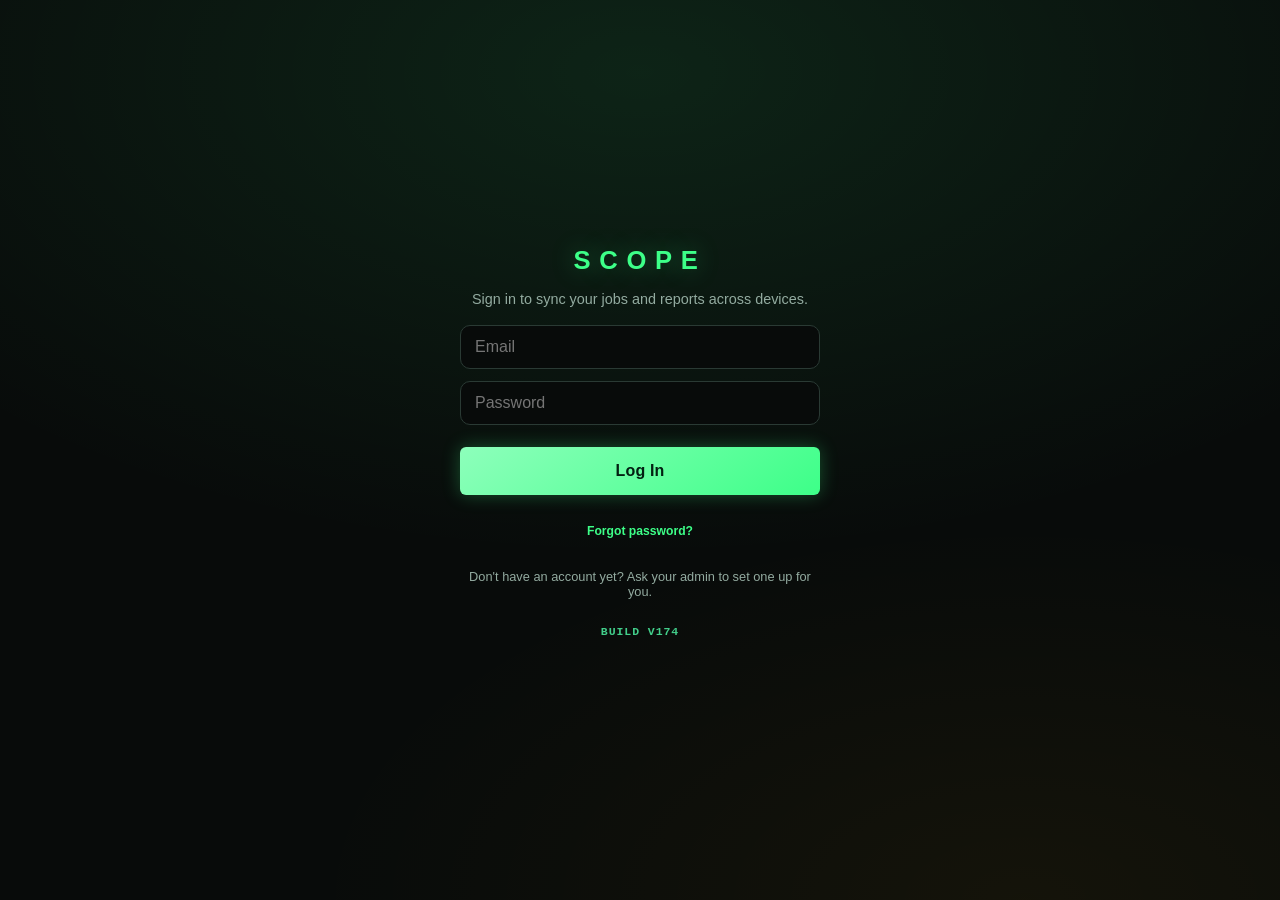
==== commit b543c19b: "v174: quiet mode (switch off the parts of Scope you do not use) Stage 5 of the design audit, third p" ====
--- a/index.html
+++ b/index.html
@@ -1011,6 +1011,7 @@
 <script src="sync-merge.js"></script>
 <script src="sync.js"></script>
 <script src="org.js"></script>
+<script src="parts.js"></script>
 <script src="subcontractor.js"></script>
 <script src="subcontractors-ui.js"></script>
 <script src="tester.js"></script>
--- a/styles.css
+++ b/styles.css
@@ -3941,3 +3941,26 @@
 
 /* Settings: its first part is the business's details. */
 .business-subhead { margin: 0 0 6px; font-size: 0.95rem; color: var(--text-dim); }
+
+/* ---------- Quiet mode (v174, parts.js) ----------
+   A part of Scope the business has switched off leaves the menus. One rule
+   per part; parts.js puts the class on <body> and lists the same selectors,
+   and a test keeps the two the same. */
+body.part-off-invoices #view-invoice-btn,
+body.part-off-enquiries #tab-leads,
+body.part-off-enquiries #open-leads-btn,
+body.part-off-followups #open-followups-btn,
+body.part-off-followups #followups-banner,
+body.part-off-referrals #open-referrals-btn,
+body.part-off-swms #open-swms-btn,
+body.part-off-sops #open-sops-btn,
+body.part-off-stations #open-assets-btn,
+body.part-off-figures #open-business-btn,
+body.part-off-assistant #agent-open { display: none !important; }
+
+/* The switches, in Settings. */
+.parts-settings { display: flex; flex-direction: column; gap: 4px; margin: 6px 0 14px; }
+.parts-row { display: flex; align-items: flex-start; gap: 12px; padding: 10px 0; border-bottom: 1px solid var(--border); }
+.parts-row input { width: 22px; height: 22px; flex: 0 0 22px; margin-top: 2px; accent-color: var(--accent); }
+.parts-words { display: flex; flex-direction: column; gap: 2px; }
+.parts-blurb { font-size: 0.82rem; line-height: 1.35; color: var(--text-dim); }
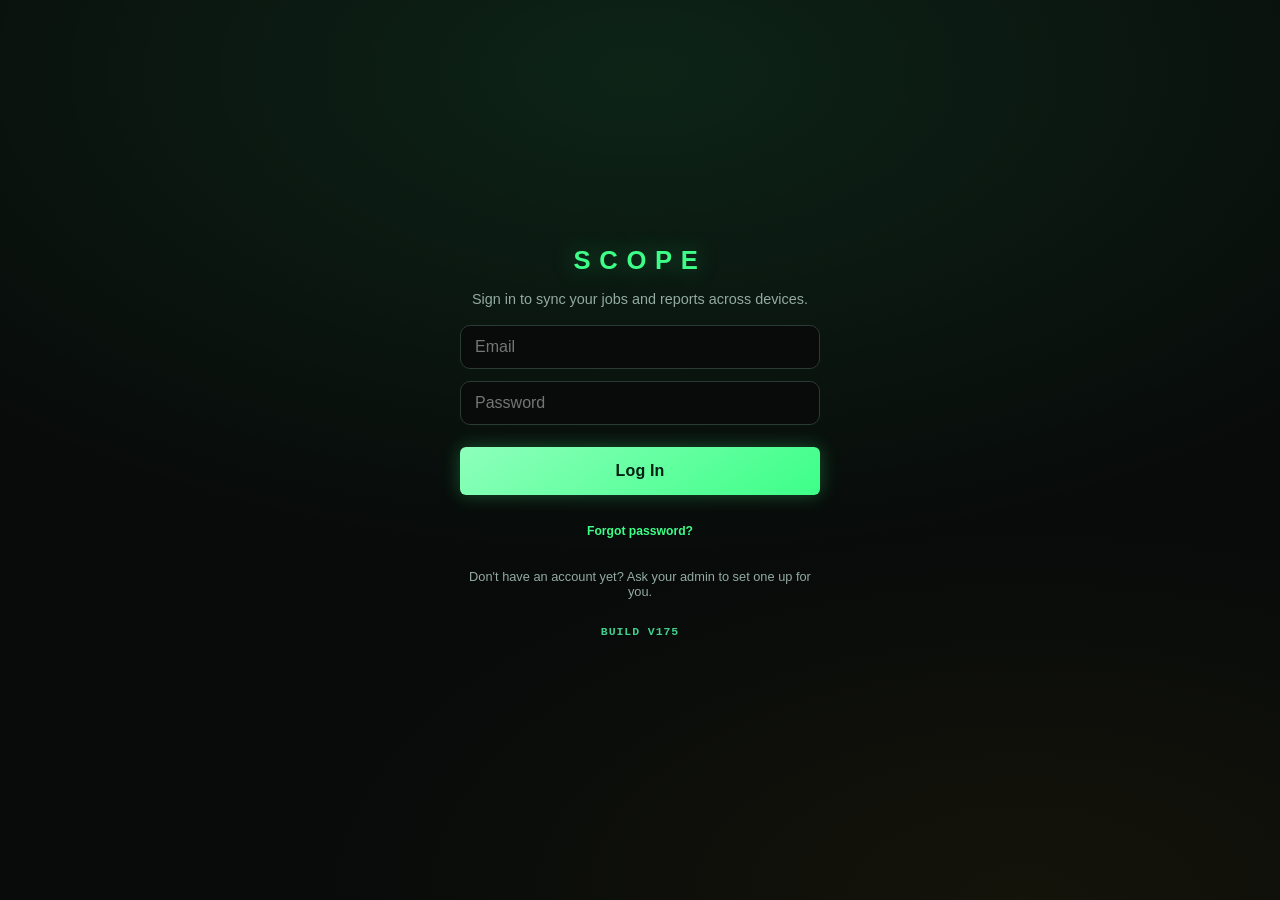
==== commit e288e2f8: "v175: the hint under Sign and finish says what to do in today's words The line under the sign-off bu" ====
--- a/index.html
+++ b/index.html
@@ -345,7 +345,7 @@
     </div>
 
     <button id="finalize-report-btn" class="btn btn-primary full" disabled>Sign and finish</button>
-    <p id="finalize-hint" class="empty-hint">All sections need a green tick before the report can be finalized.</p>
+    <p id="finalize-hint" class="empty-hint">Answer the questions left. Then you can sign.</p>
     <div id="finalize-post-actions" class="finalize-post-actions hidden">
       <button id="report-send-btn" class="btn btn-primary">📧 Send Report</button>
       <button id="report-save-btn" class="btn btn-secondary">💾 Save Report</button>
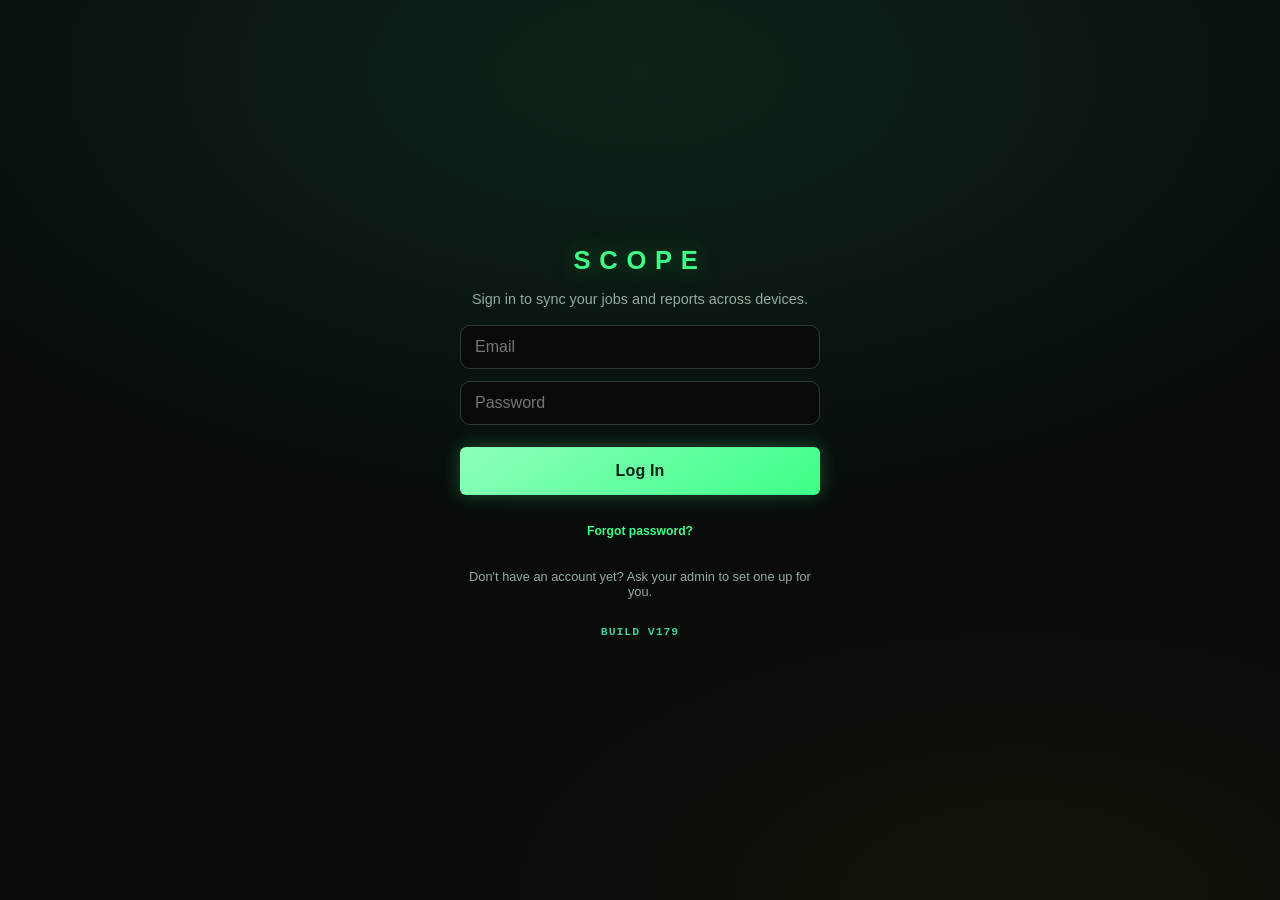
==== commit afe3bec4: "v179: polish pass before a demo Every button tapped: ~2,100 random taps over the whole app at 320 an" ====
--- a/index.html
+++ b/index.html
@@ -57,11 +57,11 @@
       <button id="open-referrals-btn" class="more-item"><span>🤝</span> Referrals</button>
       <button id="open-sops-btn" class="more-item"><span>📘</span> SOP library</button>
       <button id="open-swms-btn" class="more-item"><span>🦺</span> Safety statements</button>
-      <button id="open-assets-btn" class="more-item"><span>🏷</span> Station register</button>
+      <button id="open-assets-btn" class="more-item"><span>🏷️</span> Station register</button>
       <button id="open-business-btn" class="more-item"><span>📊</span> Business figures</button>
-      <button id="open-archive-btn" class="more-item"><span>🗂</span> Saved reports</button>
+      <button id="open-archive-btn" class="more-item"><span>🗂️</span> Saved reports</button>
       <button id="open-subcontractors-btn" class="more-item hidden"><span>🧰</span> Subcontractors</button>
-      <button id="open-settings-btn" class="more-item"><span>⚙</span> Settings</button>
+      <button id="open-settings-btn" class="more-item"><span>⚙️</span> Settings</button>
       <button id="more-close-btn" class="btn btn-secondary full">Close</button>
     </div>
   </div>
@@ -946,7 +946,7 @@
   <header class="topbar">
     <button id="archive-back-btn" class="icon-btn" aria-label="Back">←</button>
     <div class="topbar-title">
-      <h1>Saved Reports</h1>
+      <h1>Saved reports</h1>
       <span class="subtitle">Every report you've started or submitted, stored on this device</span>
     </div>
   </header>
--- a/styles.css
+++ b/styles.css
@@ -1490,6 +1490,14 @@
    "stop recording" button it replaced. */
 .generate-form-btn {
   margin: 0 16px calc(16px + var(--safe-bottom));
+}
+/* v178: while the walk still has something to do, the way out is the quiet
+   button. It still works: an inspection can be left and come back to. */
+.generate-form-btn.finish-early {
+  background: rgba(198, 255, 61, 0.06);
+  color: var(--accent);
+  border: 1px solid var(--accent-dim);
+  box-shadow: none;
 }
 
 #inspection-zone-input {
@@ -2717,7 +2725,9 @@
   border: 0; border-radius: 8px; font-size: 0.95rem; text-align: left; cursor: pointer;
 }
 .more-item:hover { background: var(--card); }
-.more-item span { font-size: 1.15rem; }
+/* Every icon in one fixed-width box, so the labels line up (v179): the
+   tag, folder and gear drew narrower than the others and shifted their text. */
+.more-item > span:first-child { font-size: 1.15rem; width: 1.6em; flex: 0 0 1.6em; display: inline-flex; justify-content: center; }
 
 /* ---- Leads ------------------------------------------------------------- */
 .leads-due { border-left: 4px solid var(--warning); margin-bottom: 16px; }
@@ -3315,6 +3325,8 @@
 .walk-meta { font-size: 0.72rem; letter-spacing: 0.04em; text-transform: uppercase; color: rgba(226, 232, 240, 0.72); }
 .walk-title { font-size: 1.02rem; font-weight: 650; line-height: 1.3; }
 .walk-hint { font-size: 0.82rem; line-height: 1.4; color: rgba(226, 232, 240, 0.86); }
+/* Which rows of a nearly finished list are still unanswered (v178). */
+.walk-hint.walk-hint-left { color: #fbbf24; font-weight: 650; }
 .walk-got { font-size: 0.8rem; color: #3dff88; }
 .walk-actions { display: flex; gap: 8px; margin-top: 4px; }
 .walk-btn {
@@ -3416,6 +3428,13 @@
    ran 50px past the edge of the form and was cut off. */
 #job-scheduled-date { flex: 1.3 1 0; min-width: 0; }
 #job-scheduled-time { flex: 1 1 0; min-width: 0; }
+/* v179: once "How long" joined the row (booking-edit.js) the date and time
+   were squeezed to "dd/" and "(" on a phone. The date has its own line and
+   the time and the length share the next one. */
+.row:has(> #job-scheduled-length) { flex-wrap: wrap; }
+.row:has(> #job-scheduled-length) > #job-scheduled-date { flex: 1 1 100%; }
+.row:has(> #job-scheduled-length) > #job-scheduled-time,
+.row:has(> #job-scheduled-length) > #job-scheduled-length { flex: 1 1 0; min-width: 0; }
 
 /* ---------- Referral register (referrals-ui.js, v121) ---------- */
 .referrals-rule { margin: 0 0 12px; text-align: left; padding: 0; }
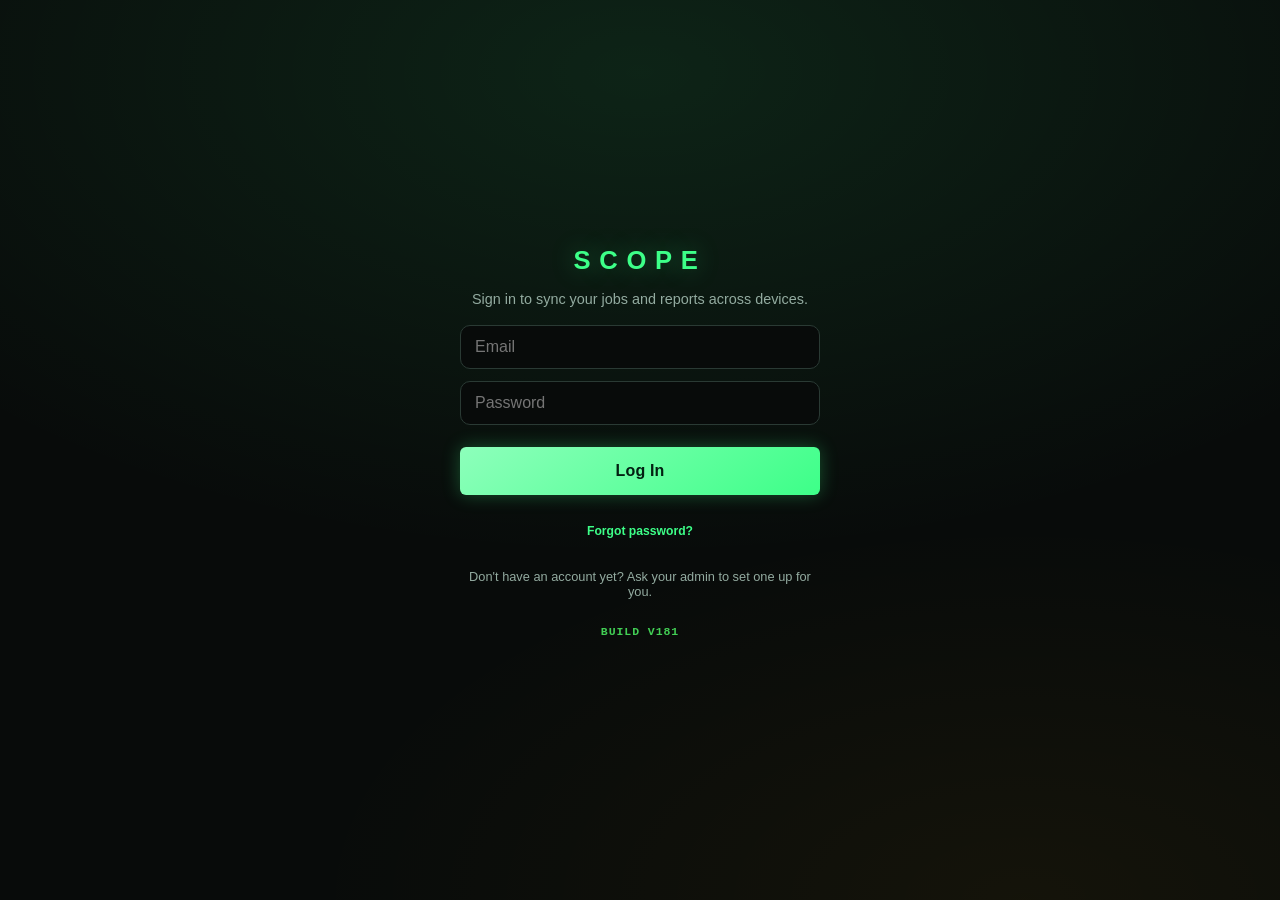
==== commit 520d3ad5: "v181: chemical register across all jobs, kept for 3 years Tal, 27 Nov: build the chemical register i" ====
--- a/index.html
+++ b/index.html
@@ -59,6 +59,7 @@
       <button id="open-swms-btn" class="more-item"><span>🦺</span> Safety statements</button>
       <button id="open-assets-btn" class="more-item"><span>🏷️</span> Station register</button>
       <button id="open-business-btn" class="more-item"><span>📊</span> Business figures</button>
+      <button id="open-chem-register-btn" class="more-item"><span>🧴</span> Chemical register</button>
       <button id="open-archive-btn" class="more-item"><span>🗂️</span> Saved reports</button>
       <button id="open-subcontractors-btn" class="more-item hidden"><span>🧰</span> Subcontractors</button>
       <button id="open-settings-btn" class="more-item"><span>⚙️</span> Settings</button>
@@ -680,6 +681,31 @@
     <select id="business-period" class="business-period"></select>
 
     <div id="business-body"></div>
+  </main>
+</section>
+
+<!-- ============ CHEMICAL REGISTER ============ -->
+<section id="view-chem-register" class="view hidden">
+  <header class="topbar">
+    <button id="chem-back-btn" class="icon-btn" aria-label="Back">←</button>
+    <div class="topbar-title">
+      <h1>Chemical register</h1>
+      <span class="subtitle">Every pesticide application, all jobs</span>
+    </div>
+  </header>
+
+  <main class="content">
+    <label class="field-label" for="chem-period">Dates</label>
+    <select id="chem-period" class="business-period"></select>
+    <div class="chem-dates">
+      <label>From <input type="date" id="chem-from"></label>
+      <label>To <input type="date" id="chem-to"></label>
+    </div>
+    <div class="chem-actions">
+      <button type="button" id="chem-csv-btn" class="btn btn-outline">Download for Excel</button>
+      <button type="button" id="chem-print-btn" class="btn btn-outline">Print / save as PDF</button>
+    </div>
+    <div id="chem-body"></div>
   </main>
 </section>
 
@@ -1037,6 +1063,8 @@
 <script src="invoice-ui.js"></script>
 <script src="swms-ui.js"></script>
 <script src="business-ui.js"></script>
+<script src="chem-register.js"></script>
+<script src="chem-register-ui.js"></script>
 <script src="assets-ui.js"></script>
 <script src="leads-ui.js"></script>
 <script src="clients-ui.js"></script>
--- a/styles.css
+++ b/styles.css
@@ -2651,6 +2651,35 @@
   color: var(--text-dim);
   line-height: 1.5;
 }
+
+/* ---- Chemical register -------------------------------------------------- */
+.chem-dates { display: flex; flex-wrap: wrap; gap: 10px; margin: -8px 0 12px; }
+.chem-dates label { display: flex; flex-direction: column; gap: 3px; font-size: 0.78rem; color: var(--text-dim); flex: 1 1 140px; max-width: 205px; }
+.chem-dates input { min-height: 40px; }
+.chem-actions { display: flex; flex-wrap: wrap; gap: 8px; margin-bottom: 14px; }
+.chem-actions .btn { flex: 1 1 160px; max-width: 240px; }
+.chem-actions .btn:disabled { opacity: 0.45; }
+.chem-summary { display: flex; flex-direction: column; gap: 2px; border-left: 4px solid var(--accent); }
+.chem-summary-figure { font-size: 2.2rem; font-weight: 700; line-height: 1.1; font-variant-numeric: tabular-nums; }
+.chem-summary-label { font-weight: 600; }
+.chem-summary-range { font-size: 0.8rem; color: var(--text-dim); }
+.chem-warn { margin: 8px 0 0; font-size: 0.82rem; color: var(--warning); line-height: 1.45; }
+.chem-list { list-style: none; margin: 6px 0 0; padding: 0; display: flex; flex-direction: column; gap: 6px; }
+.chem-day {
+  font-size: 0.74rem; letter-spacing: 0.08em; text-transform: uppercase;
+  color: var(--text-dim); margin: 14px 0 0;
+}
+.chem-row {
+  display: grid; grid-template-columns: 1fr auto; gap: 2px 10px; width: 100%;
+  text-align: left; padding: 10px 12px; border: 1px solid var(--border);
+  border-radius: 8px; background: var(--bg-elev); color: inherit; font: inherit; cursor: pointer;
+}
+.chem-row:active { transform: scale(0.99); }
+.chem-unsigned { border-left: 3px solid var(--warning); }
+.chem-row-product { font-weight: 600; min-width: 0; overflow-wrap: anywhere; }
+.chem-row-amount { font-size: 0.85rem; font-variant-numeric: tabular-nums; text-align: right; }
+.chem-row-where, .chem-row-meta { grid-column: 1 / -1; font-size: 0.8rem; color: var(--text-dim); overflow-wrap: anywhere; }
+.chem-dim { font-weight: 400; color: var(--text-dim); font-size: 0.85em; }
 
 /* ---- Station register and QR stickers ---------------------------------- */
 .asset-history { list-style: none; padding: 4px 0 10px 54px; margin: -4px 0 8px; }
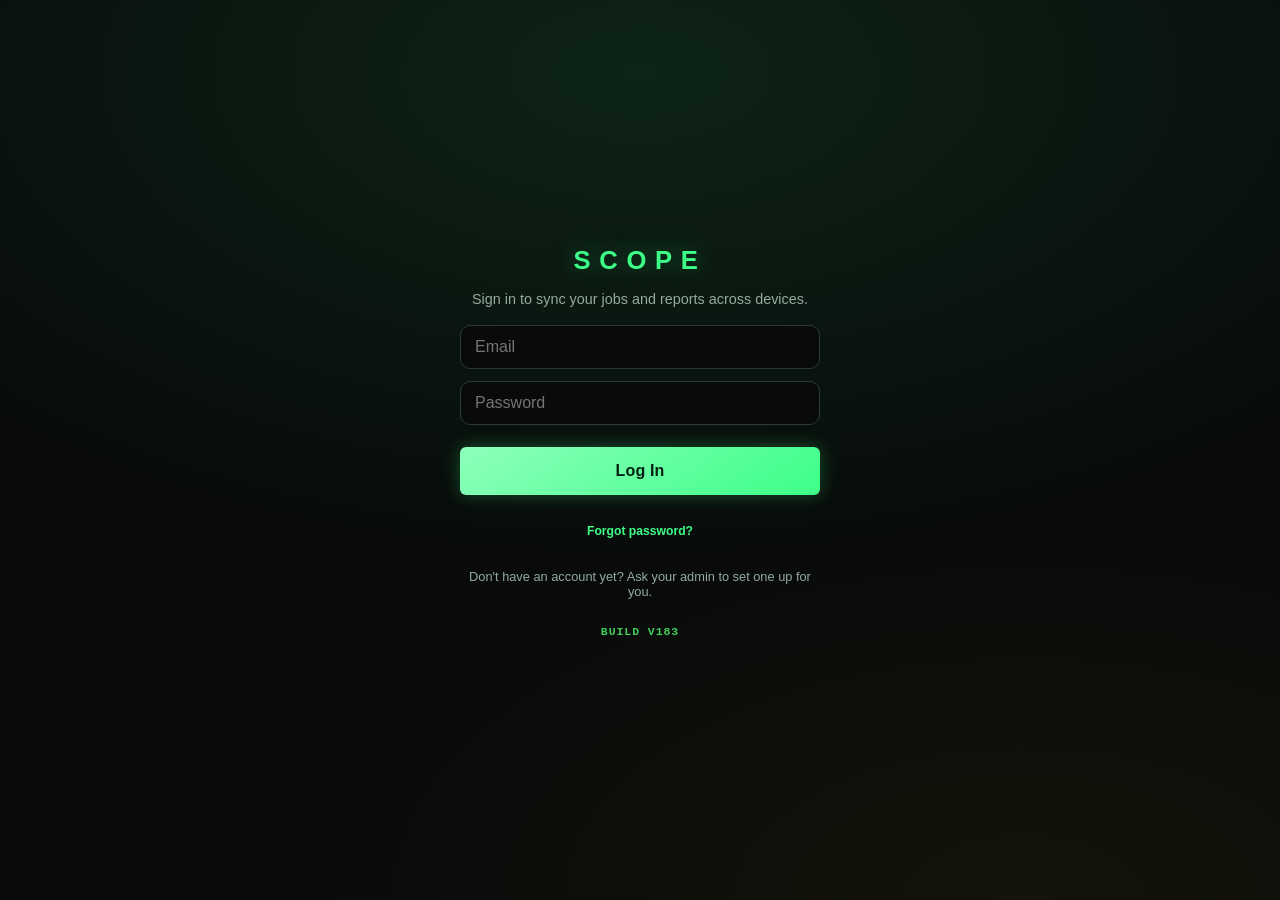
==== commit e3ae2c1f: "v183: limitations box, AI disclosure, consent, technician sign-off Tal, 27 Nov: build the four items" ====
--- a/index.html
+++ b/index.html
@@ -1055,6 +1055,7 @@
 <script src="backup.js"></script>
 <script src="restore.js"></script>
 <script src="sync-conflicts.js"></script>
+<script src="report-assurance.js"></script>
 <script src="report-print.js"></script>
 <script src="report-sketch.js"></script>
 <script src="report.js"></script>
--- a/styles.css
+++ b/styles.css
@@ -813,6 +813,12 @@
   font-size: 1rem; /* 16px minimum, or iOS Safari zooms the page on focus */
 }
 .app-dialog-input:focus { outline: 2px solid var(--accent); outline-offset: 1px; }
+/* v183: the technician's sign-off tick. */
+.app-dialog-tick {
+  display: flex; gap: 10px; align-items: flex-start; margin: 4px 0 14px; padding: 10px 12px;
+  border: 1px solid var(--border); border-radius: 8px; font-size: 0.9rem; line-height: 1.4; cursor: pointer;
+}
+.app-dialog-tick-box { width: 22px; height: 22px; flex: 0 0 auto; margin-top: 1px; accent-color: var(--accent); }
 textarea.app-dialog-input { min-height: 90px; resize: vertical; }
 /* Pinned to the bottom of the card: a long message (the amendment reason
    names every field being changed) scrolls the card, and on a phone in
@@ -3415,6 +3421,12 @@
 .walk-tip-use { align-self: flex-start; min-height: 36px; }
 .walk-mini.chosen-ok { background: #3dff88; border-color: #3dff88; color: #032012; }
 .walk-mini.chosen-issue { background: #fbbf24; border-color: #fbbf24; color: #2b1a00; }
+/* v182: "What's in this photo?" — every item, one tap. */
+.walk-pick-area { font-size: 0.72rem; letter-spacing: 0.08em; text-transform: uppercase; color: rgba(226, 232, 240, 0.7); margin: 8px 0 4px; }
+.walk-pick { display: flex; flex-wrap: wrap; gap: 6px; }
+.walk-pick-jump { display: flex; flex-wrap: wrap; gap: 6px; margin: 6px 0 2px; }
+.walk-pick-item { min-height: 42px; padding: 0 12px; font-size: 0.84rem; flex: 0 1 auto; }
+.walk-pick-flagged { border-color: #fbbf24; }
 .walk-todo { display: flex; flex-direction: column; gap: 6px; }
 .walk-todo-item { display: flex; flex-direction: column; align-items: flex-start; justify-content: center; text-align: left; padding: 6px 12px; line-height: 1.25; }
 .walk-todo-need { font-size: 0.72rem; font-weight: 400; color: rgba(226, 232, 240, 0.7); }
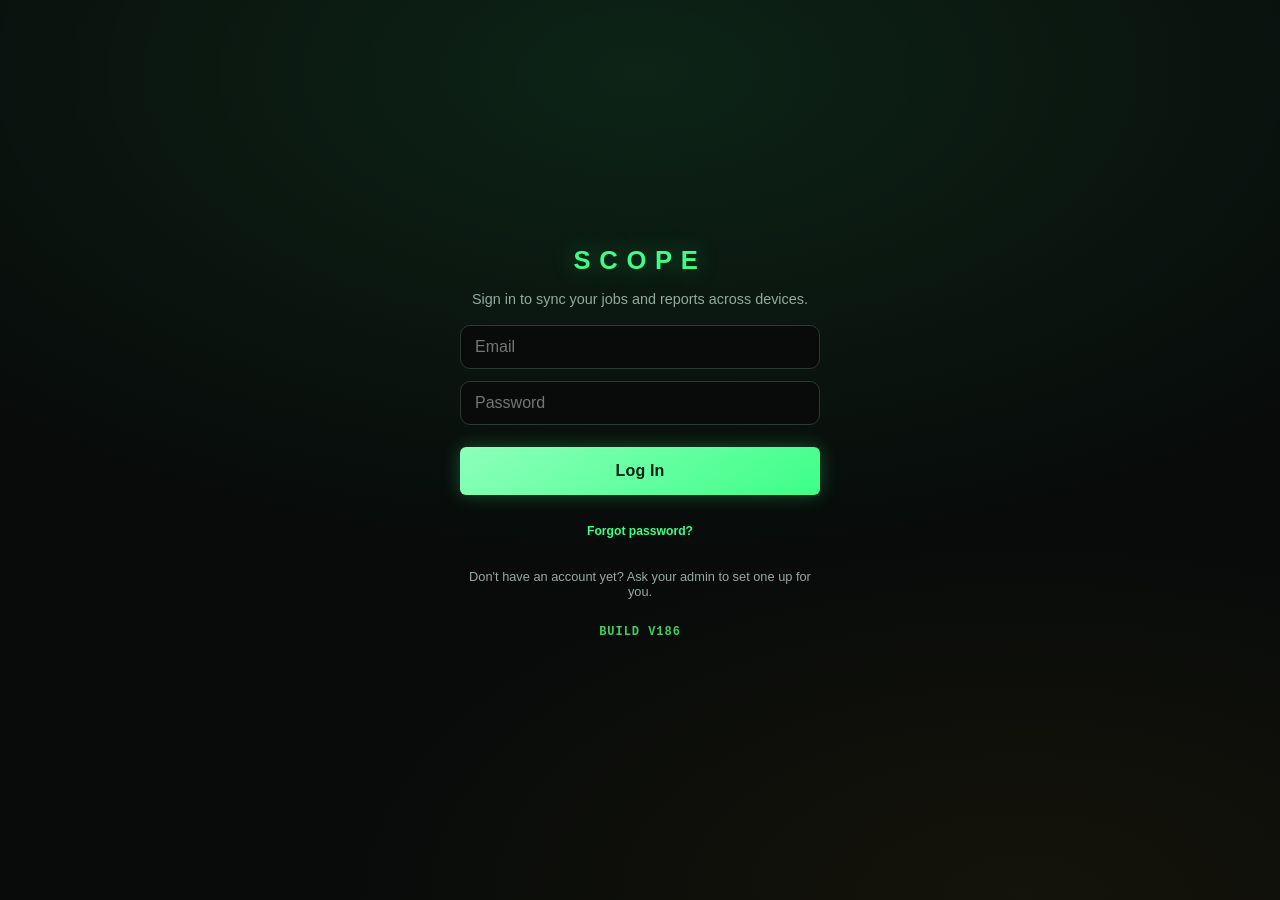
==== commit 8018365a: "v186: the server keeps the records promise; accessibility basics Tal, 28 Nov: "do the security and a" ====
--- a/index.html
+++ b/index.html
@@ -2,7 +2,10 @@
 <html lang="en">
 <head>
 <meta charset="UTF-8" />
-<meta name="viewport" content="width=device-width, initial-scale=1, viewport-fit=cover, maximum-scale=1" />
+<!-- Only Scope's own files may run, and the page may only talk to Scope's
+     database and the map/weather services it uses (audit, 28 Nov 2026). -->
+<meta http-equiv="Content-Security-Policy" content="default-src 'self'; object-src 'none'; base-uri 'self'; form-action 'self'; style-src 'self' 'unsafe-inline'; font-src 'self' data:; media-src 'self' blob: data:; worker-src 'self' blob:; frame-src 'self' blob: data:; manifest-src 'self'; script-src 'self'; img-src 'self' data: blob: https://*.supabase.co https://server.arcgisonline.com https://maps.six.nsw.gov.au; connect-src 'self' https://*.supabase.co wss://*.supabase.co https://nominatim.openstreetmap.org https://overpass-api.de https://maps.six.nsw.gov.au https://api.open-meteo.com https://server.arcgisonline.com" />
+<meta name="viewport" content="width=device-width, initial-scale=1, viewport-fit=cover" />
 <title>Scope</title>
 <meta name="theme-color" content="#080b0a" />
 <meta name="description" content="Building/pest inspection field capture app" />
@@ -991,7 +994,7 @@
   </main>
 </section>
 
-<div id="toast" class="toast hidden"></div>
+<div id="toast" class="toast hidden" role="status" aria-live="polite"></div>
 
 <!-- error-log.js and theme.js are in the <head> (see there). version.js is the
      first of the scripts below; error-log.js reads APP_VERSION lazily. -->
--- a/styles.css
+++ b/styles.css
@@ -302,7 +302,7 @@
   margin: 4px 0 0;
 }
 .build-version-label {
-  font-size: 0.72rem;
+  font-size: 0.75rem;
   font-weight: 700;
   letter-spacing: 0.04em;
   text-transform: uppercase;
@@ -414,7 +414,7 @@
 }
 
 .job-item-type {
-  font-size: 0.72rem;
+  font-size: 0.75rem;
   font-weight: 600;
   color: var(--text-dim);
 }
@@ -573,7 +573,7 @@
   display: flex;
   align-items: center;
   justify-content: center;
-  font-size: 0.7rem;
+  font-size: 0.75rem;
 }
 
 /* ---------- Zone coverage chips ---------- */
@@ -608,7 +608,7 @@
   color: var(--text-dim);
   border-radius: 999px;
   padding: 2px 8px;
-  font-size: 0.72rem;
+  font-size: 0.75rem;
   font-weight: 700;
 }
 
@@ -644,7 +644,7 @@
   display: flex;
   align-items: center;
   justify-content: center;
-  font-size: 0.7rem;
+  font-size: 0.75rem;
   color: transparent;
   z-index: 2;
 }
@@ -774,11 +774,13 @@
   align-items: center;
   justify-content: center;
   padding: 20px;
-  /* Above the bottom sheets (.tester-feedback, 3000) since v164: Change time
-     asked "Already booked at that time?" UNDER its own sheet, so Save looked
-     frozen until Cancel uncovered the question. */
-  z-index: 3500;
-}
+}
+/* Above the bottom sheets (.tester-feedback, 3000): Change time asked
+   "Already booked at that time?" UNDER its own sheet, so Save looked frozen
+   until Cancel uncovered the question. Two classes, because the dialog is
+   also a .modal and the .modal rule further down (z-index 50) came later and
+   won: the v164 fix never took effect until v185. */
+.modal.app-dialog { z-index: 3500; }
 .app-dialog-card {
   background: var(--card);
   border: 1px solid var(--border);
@@ -1073,7 +1075,7 @@
   align-items: center;
   padding: 4px 10px;
   border-radius: 999px;
-  font-size: 0.72rem;
+  font-size: 0.75rem;
   font-weight: 700;
   text-transform: uppercase;
   letter-spacing: 0.02em;
@@ -1280,7 +1282,7 @@
 .identify-pest-sci { font-weight: 400; font-style: italic; color: var(--text-dim); }
 .identify-pest-confidence {
   align-self: flex-start;
-  font-size: 0.7rem;
+  font-size: 0.75rem;
   font-weight: 700;
   text-transform: uppercase;
   letter-spacing: 0.03em;
@@ -1398,7 +1400,7 @@
   margin: 16px 0 4px;
 }
 .xero-pill {
-  font-size: 0.72rem;
+  font-size: 0.75rem;
   font-weight: 700;
   padding: 4px 10px;
   border-radius: 999px;
@@ -1445,6 +1447,7 @@
 .summary-value { font-size: 0.82rem; font-weight: 700; color: var(--text-dim); white-space: nowrap; }
 
 .terms-text { display: flex; flex-direction: column; gap: 12px; color: var(--text-dim); font-size: 0.9rem; line-height: 1.5; }
+.terms-text .fine-print { font-size: 0.74rem; line-height: 1.4; }
 
 /* ---------- Import Footage modal ---------- */
 .import-wrap {
@@ -1768,7 +1771,7 @@
 .backlog-count {
   background: var(--warning); color: var(--accent-ink);
   border-radius: 999px; padding: 1px 8px;
-  font-size: 0.72rem; font-weight: 800;
+  font-size: 0.75rem; font-weight: 800;
   font-family: -apple-system, BlinkMacSystemFont, "Segoe UI", Roboto, sans-serif;
 }
 .backlog-hint { margin-top: 0; margin-bottom: 10px; text-align: left; padding: 0; font-size: 0.82rem; }
@@ -1943,7 +1946,7 @@
 .audit-entry.audit-amendment { border-left-color: #c0552a; background: rgba(192, 85, 42, 0.10); }
 .audit-flag {
   display: block;
-  font-size: 10px;
+  font-size: 12px;
   font-weight: 700;
   letter-spacing: 0.06em;
   color: #e08a5f;
@@ -1970,7 +1973,7 @@
 /* Compliance items are the ones that cost money later, so they never look
    like the same weight of problem as a missing nice-to-have. */
 .preflight-item.preflight-compliance { border-left-color: #c0552a; background: rgba(192,85,42,0.10); }
-.preflight-where { font-size: 11px; letter-spacing: 0.05em; text-transform: uppercase; opacity: 0.65; }
+.preflight-where { font-size: 12px; letter-spacing: 0.05em; text-transform: uppercase; opacity: 0.65; }
 .preflight-what { font-weight: 500; }
 .preflight-why { font-size: 13px; opacity: 0.75; }
 
@@ -1996,7 +1999,7 @@
 }
 .doc-type-card.active { border-color: var(--accent); border-width: 2px; }
 .doc-type-title { font-weight: 600; font-size: 15px; }
-.doc-type-standard { font-size: 11px; letter-spacing: 0.04em; opacity: 0.6; font-family: ui-monospace, monospace; }
+.doc-type-standard { font-size: 12px; letter-spacing: 0.04em; opacity: 0.6; font-family: ui-monospace, monospace; }
 .doc-type-blurb { font-size: 13px; opacity: 0.75; }
 
 /* ---- Bait station records ---- */
@@ -2015,7 +2018,7 @@
 .station-number { width: 64px; min-height: 40px; text-align: center; font-weight: 600; }
 .station-card-header .product-card-remove { margin-left: auto; }
 .station-chip-row { display: flex; flex-direction: column; gap: 4px; }
-.station-chip-label { font-size: 11px; letter-spacing: 0.05em; text-transform: uppercase; opacity: 0.6; }
+.station-chip-label { font-size: 12px; letter-spacing: 0.05em; text-transform: uppercase; opacity: 0.6; }
 .station-chips { display: flex; flex-wrap: wrap; gap: 6px; }
 .station-chip {
   min-height: 40px; padding: 6px 11px; border-radius: 999px; font-size: 13px;
@@ -2025,7 +2028,7 @@
 .station-chip.active { background: var(--accent); color: var(--accent-ink); border-color: var(--accent); }
 
 /* ---- Pesticide record table in the PDF ---- */
-.product-pdf-table { width: 100%; border-collapse: collapse; font-size: 11px; margin-top: 6px; }
+.product-pdf-table { width: 100%; border-collapse: collapse; font-size: 12px; margin-top: 6px; }
 .product-pdf-table th, .product-pdf-table td { border: 1px solid #ccc; padding: 5px 6px; text-align: left; vertical-align: top; }
 .product-pdf-table th { background: #f2f2f2; }
 
@@ -2123,7 +2126,7 @@
   flex: 1;
   min-width: 0;
   font-family: ui-monospace, Menlo, Consolas, monospace;
-  font-size: 0.72rem;
+  font-size: 0.75rem;
 }
 #calendar-feed-generate,
 #calendar-feed-regenerate {
@@ -2184,7 +2187,7 @@
 .build-version-label {
   text-transform: uppercase;
   letter-spacing: 0.08em;
-  font-size: 0.72rem;
+  font-size: 0.75rem;
   font-weight: 700;
 }
 
@@ -2480,7 +2483,7 @@
 }
 .reminders-section-head {
   margin: 12px 0 6px;
-  font-size: 0.72rem;
+  font-size: 0.75rem;
   letter-spacing: 0.08em;
   text-transform: uppercase;
   color: var(--text-dim);
@@ -2649,7 +2652,7 @@
 .stat-bad  { border-left: 3px solid var(--danger); }
 .stat-value { font-size: 1.15rem; font-weight: 700; font-variant-numeric: tabular-nums; overflow-wrap: anywhere; }
 .stat-label { font-size: 0.78rem; font-weight: 600; }
-.stat-sub { font-size: 0.72rem; color: var(--text-dim); }
+.stat-sub { font-size: 0.75rem; color: var(--text-dim); }
 
 .business-note {
   margin: 10px 2px 0;
@@ -2691,7 +2694,7 @@
 .asset-history { list-style: none; padding: 4px 0 10px 54px; margin: -4px 0 8px; }
 .asset-history-row { display: flex; flex-direction: column; gap: 1px; padding: 6px 0; border-bottom: 1px solid var(--border); }
 .asset-history-row:last-child { border-bottom: 0; }
-.asset-history-date { font-size: 0.72rem; color: var(--text-dim); font-variant-numeric: tabular-nums; }
+.asset-history-date { font-size: 0.75rem; color: var(--text-dim); font-variant-numeric: tabular-nums; }
 .asset-history-what { font-size: 0.85rem; }
 .asset-history-note { font-size: 0.78rem; color: var(--text-dim); }
 
@@ -2844,7 +2847,7 @@
    don't know what" is not a question the app should leave somebody with. */
 .section-why {
   display: block;
-  font-size: 0.72rem;
+  font-size: 0.75rem;
   color: var(--text-dim);
   margin-top: 2px;
   /* Wraps. It used to be one ellipsised line, which on a phone cut the answer
@@ -3000,9 +3003,9 @@
 .today-done { opacity: 0.55; }
 .today-time { flex: 0 0 62px; display: flex; flex-direction: column; gap: 2px; font-family: var(--font-readout); }
 .today-start { font-size: 1.05rem; font-weight: 800; color: var(--text); }
-.today-len { font-size: 0.72rem; color: var(--text-dim); }
+.today-len { font-size: 0.75rem; color: var(--text-dim); }
 .today-body { flex: 1; min-width: 0; display: flex; flex-direction: column; gap: 4px; }
-.today-flag { color: var(--accent); font-size: 0.7rem; font-weight: 800; letter-spacing: 0.1em; text-transform: uppercase; }
+.today-flag { color: var(--accent); font-size: 0.75rem; font-weight: 800; letter-spacing: 0.1em; text-transform: uppercase; }
 .today-head { display: flex; align-items: flex-start; justify-content: space-between; gap: 8px; }
 .today-name { font-weight: 700; font-size: 1.02rem; overflow-wrap: anywhere; }
 .today-address { color: var(--text-dim); font-size: 0.86rem; overflow-wrap: anywhere; }
@@ -3357,7 +3360,7 @@
 }
 .inspection-walk.hidden { display: none; }
 .walk-banner { color: #3dff88; font-weight: 650; font-size: 0.86rem; }
-.walk-meta { font-size: 0.72rem; letter-spacing: 0.04em; text-transform: uppercase; color: rgba(226, 232, 240, 0.72); }
+.walk-meta { font-size: 0.75rem; letter-spacing: 0.04em; text-transform: uppercase; color: rgba(226, 232, 240, 0.72); }
 .walk-title { font-size: 1.02rem; font-weight: 650; line-height: 1.3; }
 .walk-hint { font-size: 0.82rem; line-height: 1.4; color: rgba(226, 232, 240, 0.86); }
 /* Which rows of a nearly finished list are still unanswered (v178). */
@@ -3402,7 +3405,7 @@
 /* v143: area buttons, OK / Issue, inside checks, still-to-do list. */
 .walk-areas { display: flex; gap: 5px; }
 .walk-area {
-  flex: 1 1 0; min-width: 0; min-height: 36px; padding: 0 3px; font-size: 0.72rem; white-space: nowrap;
+  flex: 1 1 0; min-width: 0; min-height: 36px; padding: 0 3px; font-size: 0.75rem; white-space: nowrap;
   border-color: rgba(255, 255, 255, 0.2);
 }
 .walk-area.current { background: rgba(255, 255, 255, 0.22); border-color: #f8fafc; }
@@ -3412,24 +3415,24 @@
 .walk-check { display: flex; align-items: center; gap: 8px; padding: 4px 0; border-bottom: 1px solid rgba(255, 255, 255, 0.08); }
 .walk-check-text { flex: 1; min-width: 0; }
 .walk-check-label { font-size: 0.88rem; font-weight: 600; line-height: 1.25; }
-.walk-check-hint { font-size: 0.72rem; line-height: 1.3; color: rgba(226, 232, 240, 0.7); }
+.walk-check-hint { font-size: 0.75rem; line-height: 1.3; color: rgba(226, 232, 240, 0.7); }
 .walk-mini { flex: 0 0 auto; min-height: 40px; min-width: 52px; padding: 0 10px; font-size: 0.8rem; }
 .walk-mini-na { min-width: 44px; opacity: 0.75; }
 .walk-mini.chosen-na { background: var(--bg-elev); border-color: var(--text-dim); color: var(--text); opacity: 1; }
 .walk-check-gone .walk-check-label { text-decoration: line-through; opacity: 0.6; }
-.walk-check-need { font-size: 0.72rem; font-weight: 700; color: #fbbf24; }
+.walk-check-need { font-size: 0.75rem; font-weight: 700; color: #fbbf24; }
 .walk-tip-use { align-self: flex-start; min-height: 36px; }
 .walk-mini.chosen-ok { background: #3dff88; border-color: #3dff88; color: #032012; }
 .walk-mini.chosen-issue { background: #fbbf24; border-color: #fbbf24; color: #2b1a00; }
 /* v182: "What's in this photo?" — every item, one tap. */
-.walk-pick-area { font-size: 0.72rem; letter-spacing: 0.08em; text-transform: uppercase; color: rgba(226, 232, 240, 0.7); margin: 8px 0 4px; }
+.walk-pick-area { font-size: 0.75rem; letter-spacing: 0.08em; text-transform: uppercase; color: rgba(226, 232, 240, 0.7); margin: 8px 0 4px; }
 .walk-pick { display: flex; flex-wrap: wrap; gap: 6px; }
 .walk-pick-jump { display: flex; flex-wrap: wrap; gap: 6px; margin: 6px 0 2px; }
 .walk-pick-item { min-height: 42px; padding: 0 12px; font-size: 0.84rem; flex: 0 1 auto; }
 .walk-pick-flagged { border-color: #fbbf24; }
 .walk-todo { display: flex; flex-direction: column; gap: 6px; }
 .walk-todo-item { display: flex; flex-direction: column; align-items: flex-start; justify-content: center; text-align: left; padding: 6px 12px; line-height: 1.25; }
-.walk-todo-need { font-size: 0.72rem; font-weight: 400; color: rgba(226, 232, 240, 0.7); }
+.walk-todo-need { font-size: 0.75rem; font-weight: 400; color: rgba(226, 232, 240, 0.7); }
 
 /* v145: what kind of issue, on timber. */
 .walk-kinds { display: flex; flex-wrap: wrap; gap: 6px; }
@@ -3528,7 +3531,7 @@
 .sop-row-code { font-family: var(--font-readout); font-size: .76rem; color: var(--text-dim); }
 .sop-row-title { font-weight: 650; font-size: .96rem; overflow-wrap: anywhere; }
 .sop-row-meta { font-size: .8rem; color: var(--text-dim); display: flex; flex-wrap: wrap; gap: 6px; align-items: center; }
-.sop-pill { border-radius: 999px; padding: 1px 8px; font-size: .72rem; font-weight: 650; border: 1px solid currentColor; }
+.sop-pill { border-radius: 999px; padding: 1px 8px; font-size: 0.75rem; font-weight: 650; border: 1px solid currentColor; }
 .sop-pill-overdue { color: var(--danger); }
 .sop-pill-due-soon, .sop-pill-draft { color: var(--warning); }
 .sop-pill-ok { color: var(--accent); }
@@ -4024,3 +4027,17 @@
 .parts-row input { width: 22px; height: 22px; flex: 0 0 22px; margin-top: 2px; accent-color: var(--accent); }
 .parts-words { display: flex; flex-direction: column; gap: 2px; }
 .parts-blurb { font-size: 0.82rem; line-height: 1.35; color: var(--text-dim); }
+
+/* ---------- Accessibility basics (audit, 28 Nov 2026) ----------
+   A clear ring on whatever the keyboard is on. Phone taps never show it
+   (:focus-visible is keyboard-only), so nothing changes for a technician on
+   site; an office laptop user can now see where they are. */
+:focus-visible { outline: 3px solid var(--accent); outline-offset: 2px; }
+input:focus-visible, textarea:focus-visible, select:focus-visible { outline: 2px solid var(--accent); outline-offset: 1px; }
+/* Pinch-zoom is allowed again (index.html no longer sets maximum-scale).
+   That setting existed to stop iPhones zooming into a field when it is
+   tapped, which they do for any text under 16px. Fields are kept at 16px
+   or more on touch screens instead, which stops the jump the right way. */
+@media (pointer: coarse) {
+  input:not([type="checkbox"]):not([type="radio"]):not([type="range"]), select, textarea { font-size: max(16px, 1rem); }
+}
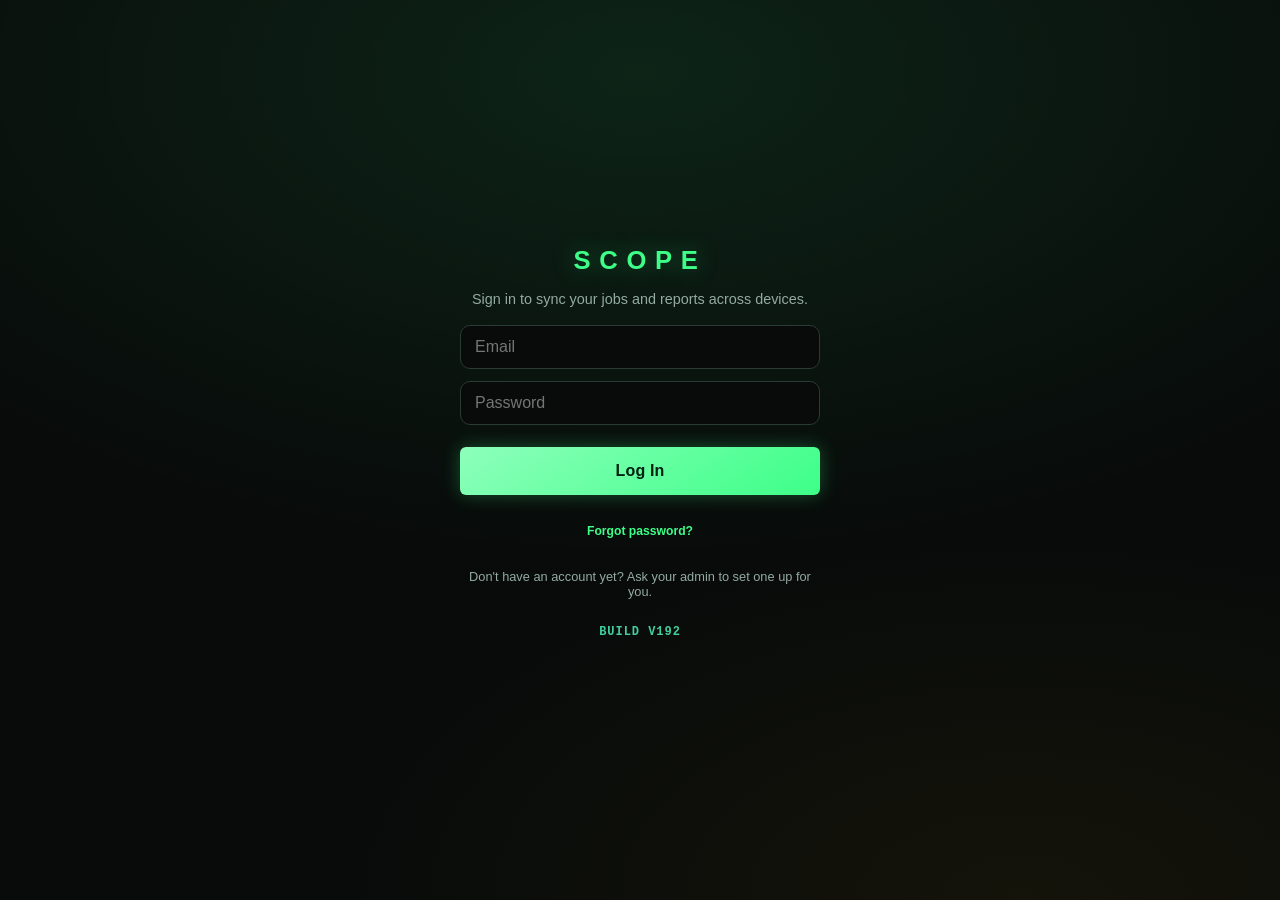
==== commit 56e68ee7: "v192: tidy pass, lighter start-up, and the AI explorer's findings Overnight run, 29 Nov 2026. Four r" ====
--- a/index.html
+++ b/index.html
@@ -1002,11 +1002,12 @@
 <!-- Vendored, not CDN-loaded. These are render-blocking scripts that run before
      any app code, so an unreachable or slow CDN at a job site means a blank
      screen, not a degraded one. Serving them from the same origin also lets the
-     service worker cache them, which is what makes PDF export work offline. -->
+     service worker cache them, which is what makes PDF export work offline.
+     vendor/html2pdf.bundle.min.js (885 KB) and vendor/jsqr.min.js (128 KB) are
+     not here: Common.ensureHtml2pdf and qr-scan.js fetch them the first time a
+     PDF is made or a sticker is read (v192). Both stay in sw.js. -->
 <script src="vendor/supabase.min.js"></script>
-<script src="vendor/html2pdf.bundle.min.js"></script>
 <script src="vendor/qrcode.min.js"></script>
-<script src="vendor/jsqr.min.js"></script>
 <script src="supabase-config.js"></script>
 <!-- Before every module that asks the technician a question: on an
      installed iOS home-screen app, native confirm/prompt never appear. -->
--- a/styles.css
+++ b/styles.css
@@ -210,6 +210,10 @@
 .address-suggestion-item:active,
 .address-suggestion-item.active {
   background: var(--bg-elev);
+}
+
+.address-suggestions.is-empty {
+  pointer-events: none;
 }
 
 .address-suggestion-empty {
@@ -1031,6 +1035,9 @@
 /* ---------- Small screens ---------- */
 @media (max-width: 340px) {
   .gallery { grid-template-columns: repeat(2, 1fr); }
+  /* Two date boxes side by side cut the year off ("22/11/202") on a 320px
+     phone, so they stack (overnight run, 28 Nov 2026). */
+  .row.gap:has(> .field-row > input[type="date"]) { flex-direction: column; }
 }
 
 /* ---------- Extra buttons / layout utilities ---------- */
@@ -2056,6 +2063,11 @@
   box-shadow: 0 10px 30px rgba(0, 0, 0, 0.35);
   pointer-events: none;
 }
+/* While the front photo is asked for, the prompt card is the instruction.
+   The stage's own hint sat centred underneath it and the two overprinted
+   each other on any phone shorter than about 700px (overnight run, 28 Nov
+   2026). The hint comes back once the prompt has gone. */
+#inspection-modal.front-pending .inspection-stage-hint { display: none; }
 .inspection-prompt-title { font-size: 1rem; font-weight: 650; color: #f8fafc; }
 .inspection-prompt-sub { font-size: 0.8rem; line-height: 1.35; color: rgba(226, 232, 240, 0.82); }
 
@@ -3513,6 +3525,7 @@
 }
 .invoice-referral-row.hidden { display: none; }
 .invoice-referral-row p { margin: 0; font-size: .9rem; line-height: 1.45; }
+.invoice-locked-note { margin: -4px 0 10px; font-size: .85rem; color: var(--text-dim); }
 .invoice-paid-row { display: flex; align-items: center; justify-content: space-between; gap: 10px; margin: 10px 0; font-size: .9rem; }
 .invoice-paid-text { color: var(--text-dim); }
 
@@ -4041,3 +4054,12 @@
 @media (pointer: coarse) {
   input:not([type="checkbox"]):not([type="radio"]):not([type="range"]), select, textarea { font-size: max(16px, 1rem); }
 }
+/* v186: the way out of the inspection that is not Finish. Quiet, under it. */
+.inspection-leave-btn {
+  margin: -6px 16px calc(12px + var(--safe-bottom));
+  background: transparent;
+  border: none;
+  color: var(--text-dim);
+  text-decoration: underline;
+  min-height: 40px;
+}
